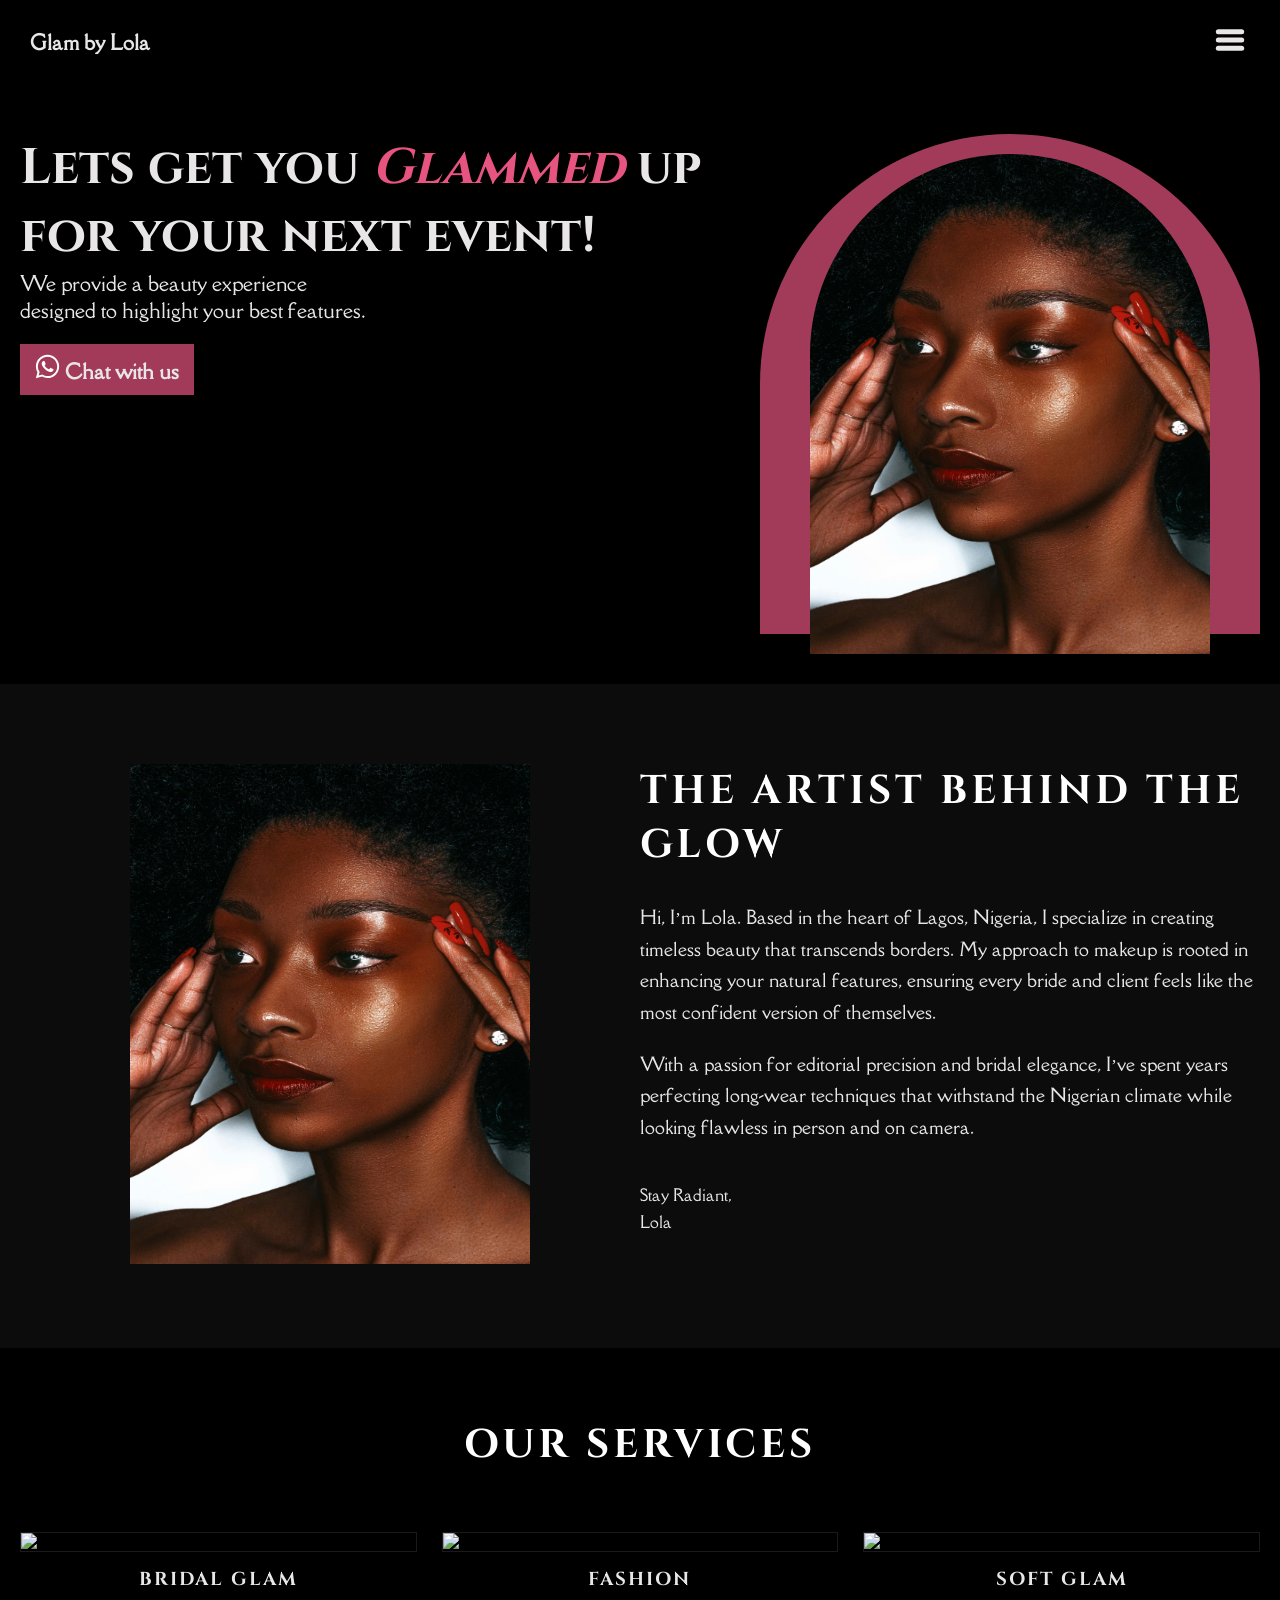
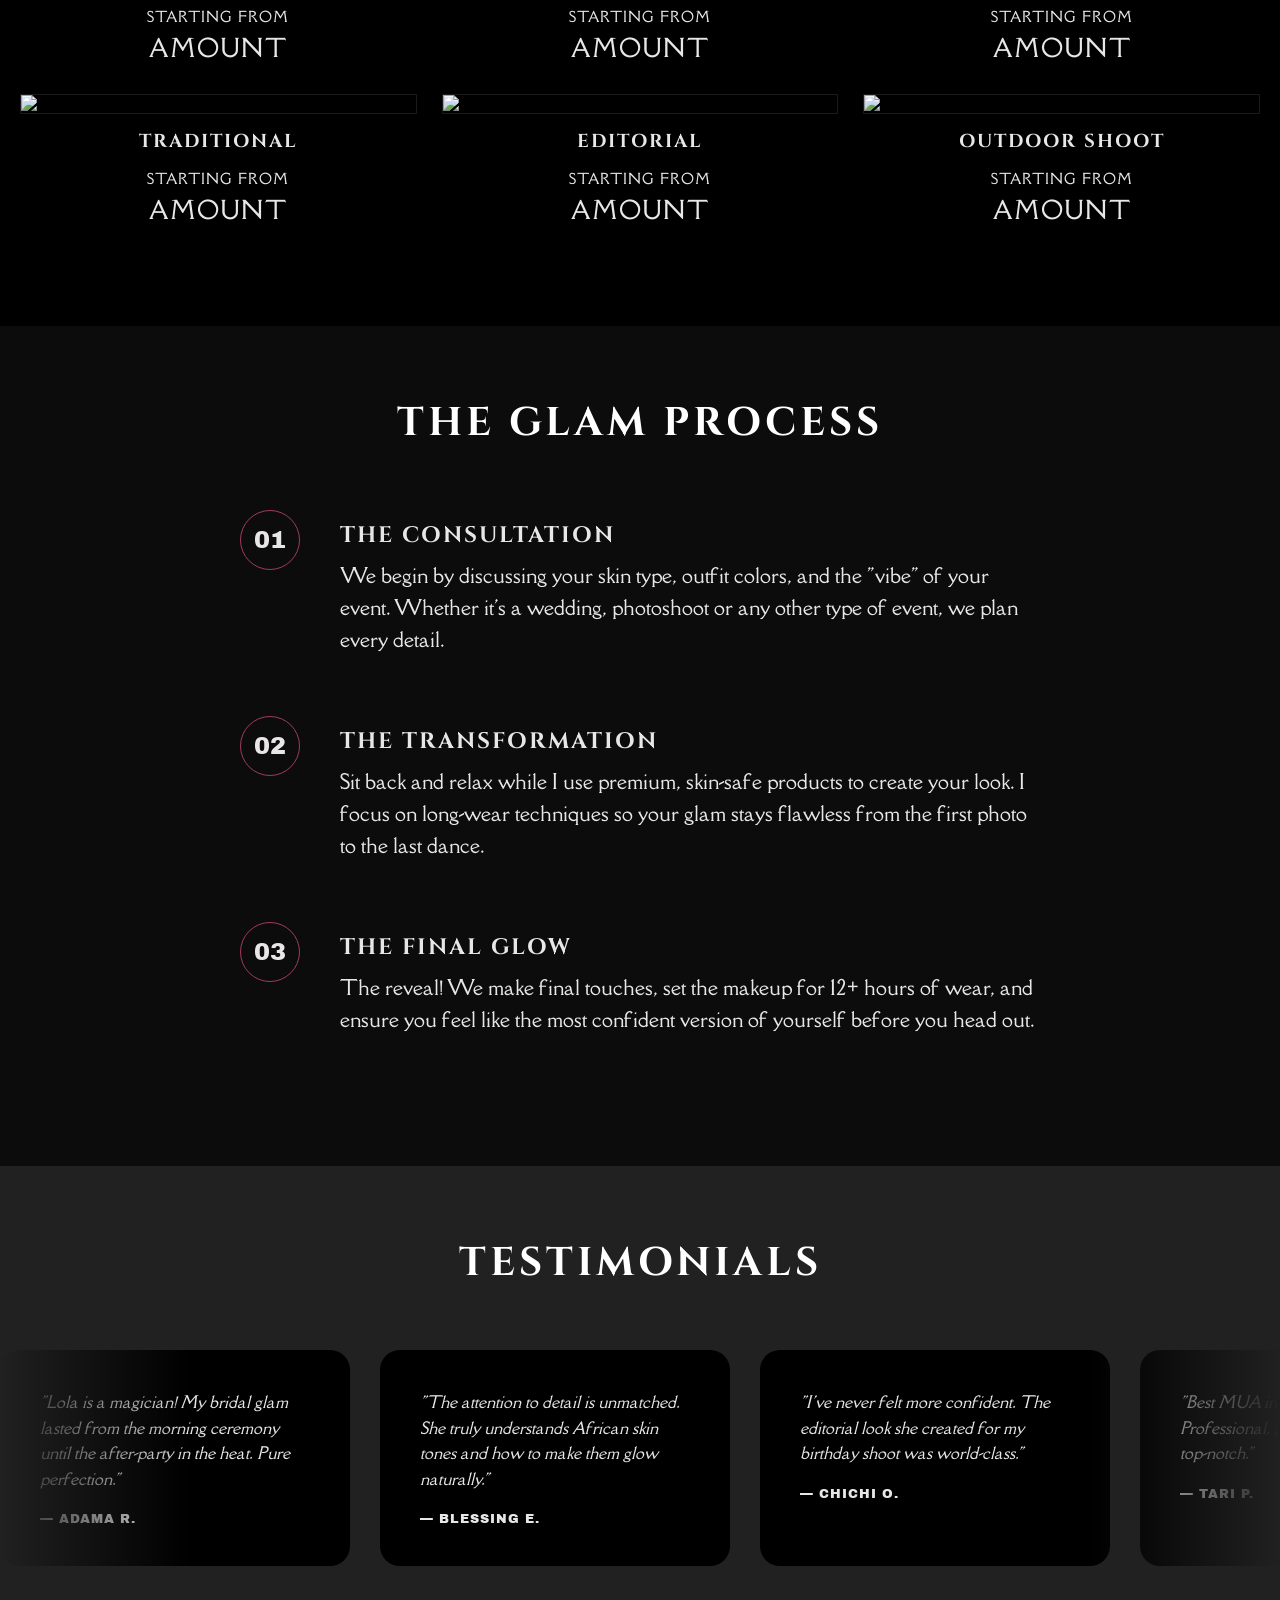
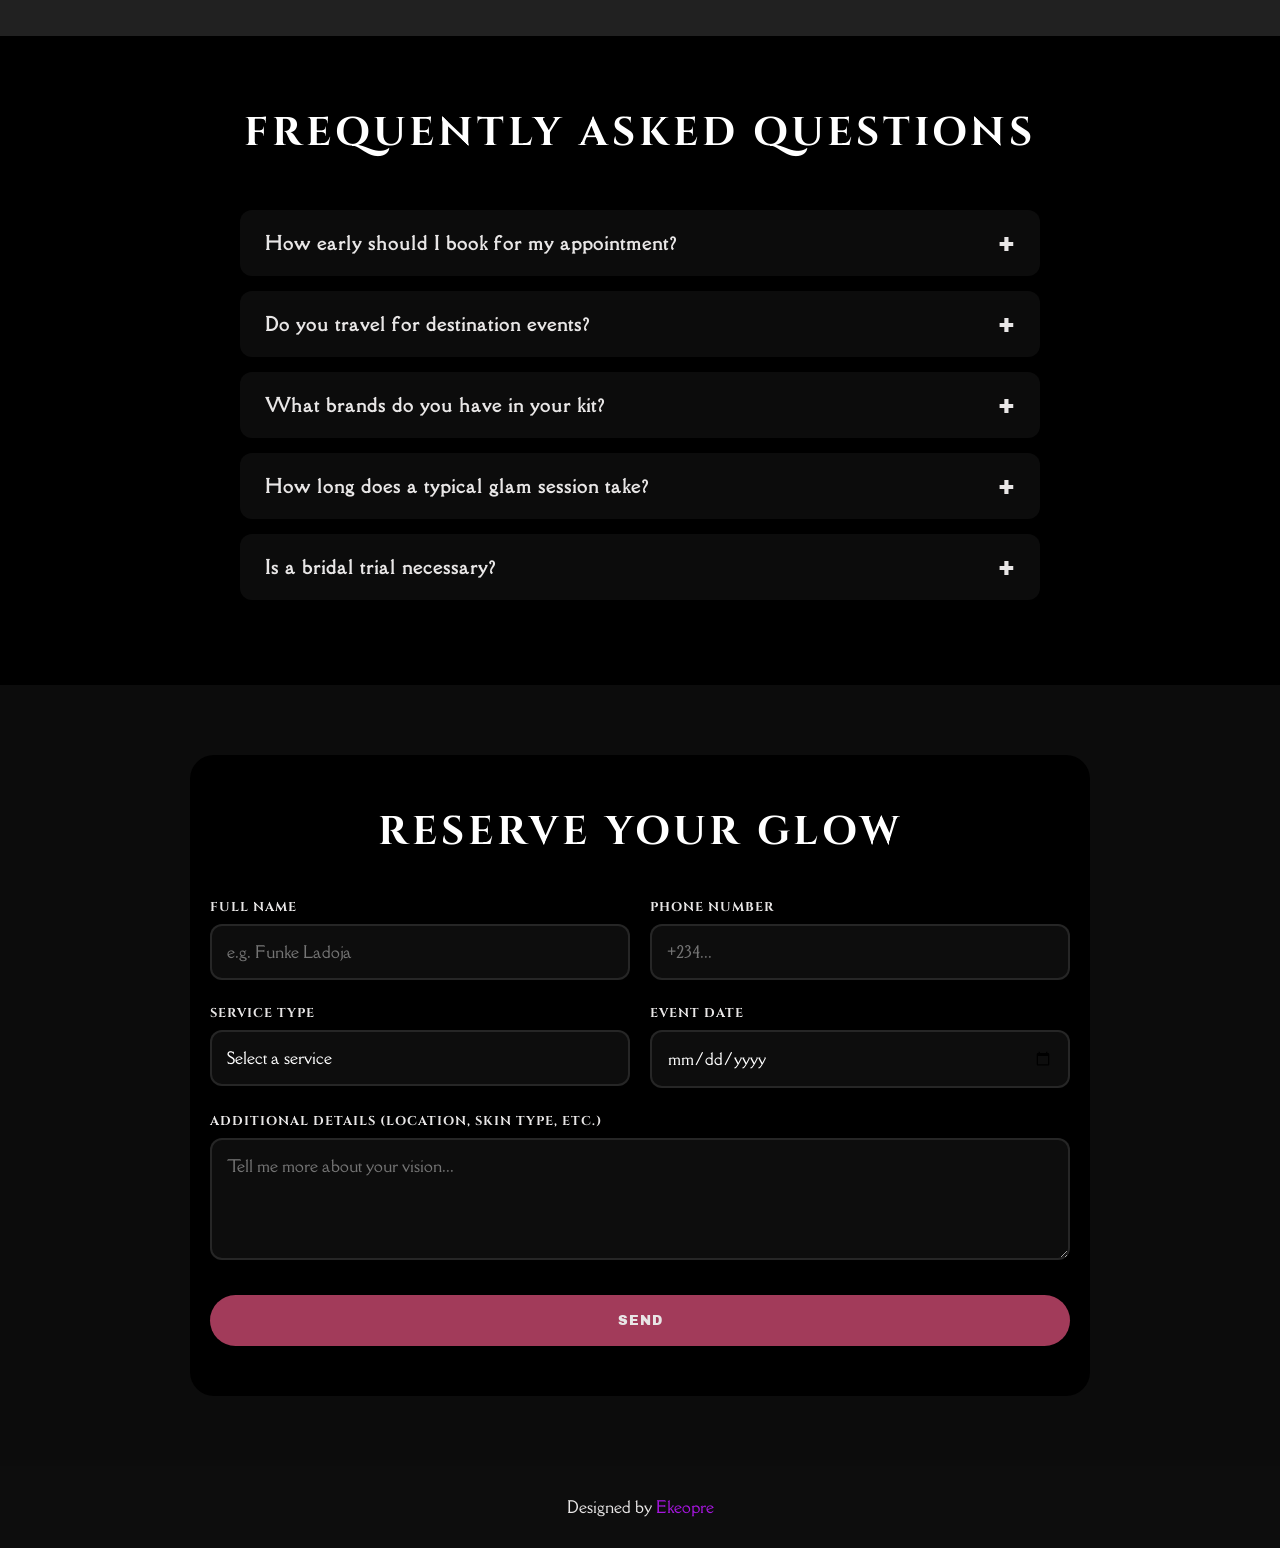
==== index.html @ 888bce1f "added testimonial section" ====
<!doctype html>
<html lang="en" id="page">
  <head>
    <meta charset="UTF-8" />
    <meta http-equiv="X-UA-Compatible" content="IE=edge" />
    <meta name="viewport" content="width=device-width, initial-scale=1.0" />
    <meta
      name="description"
      content="Expert bridal, editorial, and glam makeup by Glams by Lola. Based in Lagos, Nigeria and available for travel across Nigeria for weddings and events."
    />
    <meta name="keywords" content="make up artist" />
    <title>Glam by Lola | Professional Makeup Artist Destination MUA</title>
    <meta property="og:type" content="website" />
    <meta property="og:url" content="https://glambylola.vercel.app/" />
    <meta property="og:title" content="Glam by Lola" />
    <meta property="og:description" content="Glam by Lola " />
    <meta
      property="og:image"
      content="https://glambylola.vercel.app/assets/img/tee-portrait.avif"
    />
    <meta property="twitter:card" content="summary_large_image" />
    <meta property="twitter:url" content="https://glambylola.vercel.app/" />
    <meta
      property="twitter:title"
      content="Glam by Lola | Professional Makeup Artist in based in Lagos, Nigeria"
    />
    <meta
      property="twitter:description"
      content="Traveling makeup artist. Get the perfect glow for your big day with Glams by Lola."
    />
    <meta
      property="twitter:image"
      content="https://glambylola/assets/img/tee-portrait.avif"
    />

    <link rel="stylesheet" href="./css/fonts.css" />
    <link rel="stylesheet" href="css/styles.css" />
    <link
      rel="stylesheet"
      href="https://cdnjs.cloudflare.com/ajax/libs/font-awesome/5.15.4/css/all.min.css"
    />
    <link
      rel="stylesheet"
      href="https://cdnjs.cloudflare.com/ajax/libs/animate.css/4.1.1/animate.min.css"
    />

    <script src="./js/loader.js"></script>
    <script src="https://unpkg.com/scrollreveal"></script>
  </head>
  <body id="body">
    <div class="body-container">
      <div
        id="loader-wrapper"
        role="dialog"
        aria-modal="true"
        aria-label="Loading Glam by Lola"
      >
        <div class="loader-content">
          <div
            class="deep-arch-loader"
            role="progressbar"
            aria-valuetext="Loading portfolio"
          ></div>
          <p class="loader-text">Glam by Lola</p>
        </div>
      </div>
      <header>
        <nav class="nav-bar" id="nav-bar" aria-label="Main Navigation">
          <div class="logo">
            <a class="logo-link" href="index.html" aria-label="Go to Homepage"
              >Glam by Lola</a
            >
          </div>

          <div class="menu-btn">
            <button
              class="open-menu-btn"
              id="open-menu-btn"
              aria-label="Open navigation menu"
              aria-expanded="false"
              aria-controls="mobile-nav"
            >
              <svg
                width="40px"
                height="40px"
                viewBox="0 0 24 24"
                fill="none"
                xmlns="http://www.w3.org/2000/svg"
              >
                <line
                  x1="5"
                  y1="7"
                  x2="19"
                  y2="7"
                  stroke="#e8e6e6"
                  stroke-width="3"
                  stroke-linecap="round"
                  stroke-linejoin="round"
                />
                <line
                  x1="5"
                  y1="12"
                  x2="19"
                  y2="12"
                  stroke="#e8e6e6"
                  stroke-width="3"
                  stroke-linecap="round"
                  stroke-linejoin="round"
                />
                <line
                  x1="5"
                  y1="17"
                  x2="19"
                  y2="17"
                  stroke="#e8e6e6"
                  stroke-width="3"
                  stroke-linecap="round"
                  stroke-linejoin="round"
                />
              </svg>
            </button>
          </div>
        </nav>
      </header>

      <div
        id="mobile-nav"
        role="dialog"
        aria-modal="true"
        aria-label="Mobile menu"
      >
        <nav class="nav">
          <button
            class="close-menu-btn"
            id="close-menu-btn"
            aria-controls="mobile-nav"
            aria-label="Close navigation menu"
          >
            <svg
              fill="#000000"
              height="40px"
              width="40px"
              version="1.1"
              id="Layer_1"
              xmlns="http://www.w3.org/2000/svg"
              xmlns:xlink="http://www.w3.org/1999/xlink"
              viewBox="0 0 371.23 371.23"
              xml:space="preserve"
            >
              <polygon
                points="371.23,21.213 350.018,0 185.615,164.402 21.213,0 0,21.213 164.402,185.615 0,350.018 21.213,371.23
	185.615,206.828 350.018,371.23 371.23,350.018 206.828,185.615 "
              />
            </svg>
          </button>
          <ul id="nav-items">
            <li>
              <a class="nav-link" href="#">Home</a>
            </li>
            <li>
              <a class="nav-link" href="./pages/index2.html">Home2</a>
            </li>

            <li>
              <a class="nav-link" href="https://www.instagram.com/glam.by.lola/"
                >Instagram</a
              >
            </li>
            <li>
              <a class="nav-link" href="https://wa.me/2347087172867"
                >Whatsapp</a
              >
            </li>
            <li>
              <a class="nav-link" href="mailto:Email@mail.com">Email Us</a>
            </li>
          </ul>
        </nav>
      </div>

      <main id="main-content">
        <section class="hero-section hero-container">
          <div class="hero-container__text">
            <h1 class="heading">
              Lets get you <span class="colored-text">Glammed</span> up
              <br class="show-br" />for your next event!
            </h1>

            <p class="sub-p">
              We provide a beauty experience<br />
              designed to highlight your best features.
            </p>

            <a class="book-btn" href="https://wa.me/234708717286">
              <svg
                fill="#fff"
                width="25px"
                height="25px"
                viewBox="0 0 32 32"
                version="1.1"
                xmlns="http://www.w3.org/2000/svg"
              >
                <title>whatsapp</title>
                <path
                  d="M26.576 5.363c-2.69-2.69-6.406-4.354-10.511-4.354-8.209 0-14.865 6.655-14.865 14.865 0 2.732 0.737 5.291 2.022 7.491l-0.038-0.070-2.109 7.702 7.879-2.067c2.051 1.139 4.498 1.809 7.102 1.809h0.006c8.209-0.003 14.862-6.659 14.862-14.868 0-4.103-1.662-7.817-4.349-10.507l0 0zM16.062 28.228h-0.005c-0 0-0.001 0-0.001 0-2.319 0-4.489-0.64-6.342-1.753l0.056 0.031-0.451-0.267-4.675 1.227 1.247-4.559-0.294-0.467c-1.185-1.862-1.889-4.131-1.889-6.565 0-6.822 5.531-12.353 12.353-12.353s12.353 5.531 12.353 12.353c0 6.822-5.53 12.353-12.353 12.353h-0zM22.838 18.977c-0.371-0.186-2.197-1.083-2.537-1.208-0.341-0.124-0.589-0.185-0.837 0.187-0.246 0.371-0.958 1.207-1.175 1.455-0.216 0.249-0.434 0.279-0.805 0.094-1.15-0.466-2.138-1.087-2.997-1.852l0.010 0.009c-0.799-0.74-1.484-1.587-2.037-2.521l-0.028-0.052c-0.216-0.371-0.023-0.572 0.162-0.757 0.167-0.166 0.372-0.434 0.557-0.65 0.146-0.179 0.271-0.384 0.366-0.604l0.006-0.017c0.043-0.087 0.068-0.188 0.068-0.296 0-0.131-0.037-0.253-0.101-0.357l0.002 0.003c-0.094-0.186-0.836-2.014-1.145-2.758-0.302-0.724-0.609-0.625-0.836-0.637-0.216-0.010-0.464-0.012-0.712-0.012-0.395 0.010-0.746 0.188-0.988 0.463l-0.001 0.002c-0.802 0.761-1.3 1.834-1.3 3.023 0 0.026 0 0.053 0.001 0.079l-0-0.004c0.131 1.467 0.681 2.784 1.527 3.857l-0.012-0.015c1.604 2.379 3.742 4.282 6.251 5.564l0.094 0.043c0.548 0.248 1.25 0.513 1.968 0.74l0.149 0.041c0.442 0.14 0.951 0.221 1.479 0.221 0.303 0 0.601-0.027 0.889-0.078l-0.031 0.004c1.069-0.223 1.956-0.868 2.497-1.749l0.009-0.017c0.165-0.366 0.261-0.793 0.261-1.242 0-0.185-0.016-0.366-0.047-0.542l0.003 0.019c-0.092-0.155-0.34-0.247-0.712-0.434z"
                ></path>
              </svg>
              Chat with us</a
            >
          </div>

          <div class="profile-frame downward-d">
            <img
              src="./assets/img/tee-portrait.avif"
              alt="Glams by Lola professional portrait"
            />
            <span class="sr-only"
              >Photo by
              <a
                href="https://unsplash.com/@reecevandermerwe?utm_source=unsplash&utm_medium=referral&utm_content=creditCopyText"
                >Reece van der Merwe</a
              >
              on
              <a
                href="https://unsplash.com/photos/a-woman-with-a-red-manicure-on-her-nails-F_JclIZa4D8?utm_source=unsplash&utm_medium=referral&utm_content=creditCopyText"
                >Unsplash</a
              ></span
            >
          </div>
        </section>
        <section
          class="about-section"
          id="about"
          aria-labelledby="about-heading"
        >
          <div class="container about-flex">
            <div class="about-image-container headline">
              <div class="about-arch">
                <img
                  src="./assets/img/tee-portrait.avif"
                  alt="Lola, the lead makeup artist, applying finishing touches to a bridal look"
                />
              </div>
            </div>
            <div class="about-text">
              <h2 id="about-heading" class="section-title headline">
                The Artist Behind the Glow
              </h2>
              <p class="about-bio tagline">
                Hi, I’m Lola. Based in the heart of
                <strong>Lagos, Nigeria</strong>, I specialize in creating
                timeless beauty that transcends borders. My approach to makeup
                is rooted in enhancing your natural features, ensuring every
                bride and client feels like the most confident version of
                themselves.
              </p>
              <p class="about-bio tagline">
                With a passion for editorial precision and bridal elegance, I’ve
                spent years perfecting long-wear techniques that withstand the
                Nigerian climate while looking flawless in person and on camera.
              </p>
              <div class="about-signature tagline">
                <p>Stay Radiant,</p>
                <span class="signature-name">Lola</span>
              </div>
            </div>
          </div>
        </section>

        <section class="services-section" id="services">
          <div class="services-header">
            <h2 class="section-title headline">Our Services</h2>
          </div>

          <div class="staggered-grid">
            <article class="grid-item tagline">
              <div class="deep-arch-frame">
                <img
                  src=" https://placehold.co/300x300?text=Photo"
                  alt="Bridal makeup transformation"
                />
              </div>
              <div class="service-details">
                <h3 class="category">Bridal Glam</h3>
                <p class="price">Starting from <span>Amount</span></p>
              </div>
            </article>

            <article class="grid-item tagline">
              <div class="deep-arch-frame">
                <img
                  src=" https://placehold.co/300x300?text=Photo"
                  alt="Editorial eye makeup"
                />
              </div>
              <div class="service-details">
                <h3 class="category">Traditional</h3>
                <p class="price">Starting from <span>Amount</span></p>
              </div>
            </article>

            <article class="grid-item tagline">
              <div class="deep-arch-frame">
                <img
                  src=" https://placehold.co/300x300?text=Photo"
                  alt="Traditional wedding makeup"
                />
              </div>
              <div class="service-details">
                <h3 class="category">Fashion</h3>
                <p class="price">Starting from <span>Amount</span></p>
              </div>
            </article>

            <article class="grid-item tagline">
              <div class="deep-arch-frame">
                <img
                  src=" https://placehold.co/300x300?text=Photo"
                  alt="Soft glam look"
                />
              </div>
              <div class="service-details">
                <h3 class="category">Editorial</h3>
                <p class="price">Starting from <span>Amount</span></p>
              </div>
            </article>

            <article class="grid-item tagline">
              <div class="deep-arch-frame">
                <img
                  src="https://placehold.co/300x300?text=Photo"
                  alt="Bold lip editorial"
                />
              </div>
              <div class="service-details">
                <h3 class="category">Soft glam</h3>
                <p class="price">Starting from <span>Amount</span></p>
              </div>
            </article>

            <article class="grid-item tagline">
              <div class="deep-arch-frame">
                <img
                  src=" https://placehold.co/300x300?text=Photo"
                  alt="Yenagoa outdoor shoot"
                />
              </div>

              <div class="service-details">
                <h3 class="category">Outdoor shoot</h3>
                <p class="price">Starting from <span>Amount</span></p>
              </div>
            </article>
          </div>
        </section>
        <section
          class="how-it-works"
          id="process"
          aria-labelledby="process-title"
        >
          <div class="container">
            <h2 id="process-title" class="section-title headline">
              The Glam Process
            </h2>

            <ol class="process-list">
              <li class="process-item">
                <div class="step-number tagline" aria-hidden="true">01</div>
                <article class="step-content tagline">
                  <h3>The Consultation</h3>
                  <p>
                    We begin by discussing your skin type, outfit colors, and
                    the "vibe" of your event. Whether it's a wedding, photoshoot
                    or any other type of event, we plan every detail.
                  </p>
                </article>
              </li>

              <li class="process-item">
                <div class="step-number tagline" aria-hidden="true">02</div>
                <article class="step-content tagline">
                  <h3>The Transformation</h3>
                  <p>
                    Sit back and relax while I use premium, skin-safe products
                    to create your look. I focus on long-wear techniques so your
                    glam stays flawless from the first photo to the last dance.
                  </p>
                </article>
              </li>

              <li class="process-item">
                <div class="step-number tagline" aria-hidden="true">03</div>
                <article class="step-content tagline">
                  <h3>The Final Glow</h3>
                  <p>
                    The reveal! We make final touches, set the makeup for 12+
                    hours of wear, and ensure you feel like the most confident
                    version of yourself before you head out.
                  </p>
                </article>
              </li>
            </ol>
          </div>
        </section>
        <section class="testimonials" aria-labelledby="testimonial-heading">
          <div class="container">
            <h2 id="testimonial-heading" class="section-title headline">
             Testimonials
            </h2>
          </div>

          <div class="testimonial-wrapper tagline" aria-live="polite">
            <div class="testimonial-track">
              <figure class="testimonial-card">
                <blockquote>
                  "Lola is a magician! My bridal glam lasted from the morning
                  ceremony until the after-party in the heat. Pure perfection."
                </blockquote>
                <figcaption>— Adama R.</figcaption>
              </figure>

              <figure class="testimonial-card">
                <blockquote>
                  "The attention to detail is unmatched. She truly understands
                  African skin tones and how to make them glow naturally."
                </blockquote>
                <figcaption>— Blessing E.</figcaption>
              </figure>

              <figure class="testimonial-card">
                <blockquote>
                  "I've never felt more confident. The editorial look she
                  created for my birthday shoot was world-class."
                </blockquote>
                <figcaption>— Chichi O.</figcaption>
              </figure>

              <figure class="testimonial-card">
                <blockquote>
                  "Best MUA in Lagos, hands down. Professional, punctual, and
                  her kit is top-notch."
                </blockquote>
                <figcaption>— Tari P.</figcaption>
              </figure>

              <figure class="testimonial-card" aria-hidden="true">
                <blockquote>
                  "Lola is a magician! My bridal glam lasted from the morning
                  ceremony until the after-party in the heat. Pure perfection."
                </blockquote>
                <figcaption>— Adama R.</figcaption>
              </figure>
              <figure class="testimonial-card" aria-hidden="true">
                <blockquote>
                  "The attention to detail is unmatched. She truly understands
                  African skin tones and how to make them glow naturally."
                </blockquote>
                <figcaption>— Blessing E.</figcaption>
              </figure>
              <figure class="testimonial-card" aria-hidden="true">
                <blockquote>
                  "I've never felt more confident. The editorial look she
                  created for my birthday shoot was world-class."
                </blockquote>
                <figcaption>— Chichi O.</figcaption>
              </figure>
              <figure class="testimonial-card" aria-hidden="true">
                <blockquote>
                  "Best MUA in Lagos, hands down. Professional, punctual, and
                  her kit is top-notch."
                </blockquote>
                <figcaption>— Tari P.</figcaption>
              </figure>
            </div>
          </div>
        </section>
        <section class="faq-section" id="faq" aria-labelledby="faq-title">
          <div class="container">
            <h2 id="faq-title" class="section-title headline">
              Frequently asked questions
            </h2>
            <div class="faq-grid">
              <details class="faq-item tagline">
                <summary>
                  How early should I book for my appointment?
                  <span class="icon"></span>
                </summary>
                <div class="faq-content">
                  <p>
                    I recommend booking 3 to 6 months in advance, especially for
                    peak "ember" month dates, to ensure my availability for your
                    big day.
                  </p>
                </div>
              </details>

              <details class="faq-item tagline">
                <summary>
                  Do you travel for destination events?
                  <span class="icon"></span>
                </summary>
                <div class="faq-content">
                  <p>
                    Absolutely! I am available for travel across Nigeria and
                    internationally. Travel and accommodation fees are
                    calculated based on the location.
                  </p>
                </div>
              </details>

              <details class="faq-item tagline">
                <summary>
                  What brands do you have in your kit?
                  <span class="icon"></span>
                </summary>
                <div class="faq-content">
                  <p>
                    I use premium, professional-grade products including MAC,
                    Fenty Beauty, Juvia’s Place, and Huda Beauty to ensure a
                    flawless, long-lasting finish.
                  </p>
                </div>
              </details>

              <details class="faq-item tagline">
                <summary>
                  How long does a typical glam session take?
                  <span class="icon"></span>
                </summary>
                <div class="faq-content">
                  <p>
                    A standard event glam takes about 60–90 minutes. For bridal
                    transformations, I allocate 2 to 2.5 hours to ensure
                    perfection.
                  </p>
                </div>
              </details>

              <details class="faq-item tagline">
                <summary>
                  Is a bridal trial necessary? <span class="icon"></span>
                </summary>
                <div class="faq-content">
                  <p>
                    While not mandatory, it is highly recommended! It allows us
                    to test the look, skin compatibility, and timing before the
                    actual wedding day.
                  </p>
                </div>
              </details>
            </div>
          </div>
        </section>
        <section
          class="booking-section"
          id="booking"
          aria-labelledby="booking-title"
        >
          <div class="container">
            <div class="booking-container ">
              <div class="booking-text">
                <h2 id="booking-title" class="section-title">
                  Reserve Your Glow
                </h2>
              </div>

              <form action="#" method="POST" class="glam-form">
                <div class="form-row">
                  <div class="form-group">
                    <label for="full-name">Full Name</label>
                    <input
                      type="text"
                      id="full-name"
                      name="name"
                      placeholder="e.g. Funke Ladoja"
                      required
                    />
                  </div>
                  <div class="form-group">
                    <label for="phone">Phone Number</label>
                    <input
                      type="tel"
                      id="phone"
                      name="phone"
                      placeholder="+234..."
                      required
                    />
                  </div>
                </div>

                <div class="form-row">
                  <div class="form-group">
                    <label for="service">Service Type</label>
                    <select id="service" name="service" required>
                      <option value="" disabled selected>
                        Select a service
                      </option>
                      <option value="bridal">Bridal Glam</option>
                      <option value="soft-glam">Soft Glam</option>
                      <option value="editorial">Editorial / Shoot</option>
                      <option value="owambe">Owambe / Party Guest</option>
                    </select>
                  </div>
                  <div class="form-group">
                    <label for="date">Event Date</label>
                    <input type="date" id="date" name="date" required />
                  </div>
                </div>

                <div class="form-group">
                  <label for="message"
                    >Additional Details (Location, Skin Type, etc.)</label
                  >
                  <textarea
                    id="message"
                    name="message"
                    rows="4"
                    placeholder="Tell me more about your vision..."
                  ></textarea>
                </div>

                <button type="submit" class="submit-btn">Send</button>
              </form>
            </div>
          </div>
        </section>
      </main>

      <footer>
        <p>
          Designed by
          <a
            href="https://wa.me/2348120772330"
            aria-label="Chat or call the web developer on whatsapp"
            >Ekeopre</a
          >
        </p>
      </footer>
    </div>
    <script>
      // Force the page to scroll to the top on every refresh/load
      window.onbeforeunload = function () {
        window.scrollTo(0, 0);
      };

      if ("scrollRestoration" in history) {
        history.scrollRestoration = "manual";
      }
    </script>
    <script src="js/navigation.js"></script>
    <script src="js/scrollReveal.js"></script>
  </body>
</html>
---- css/fonts.css ----
/* Generated by Font Squirrel (http://www.fontsquirrel.com) */

/*
 * Open Sans
================================================================================ */
@font-face {
  font-family: "opensans-regular";
  src: url("fonts/opensans/OpenSans-Regular-webfont.eot");
  src:
    url("fonts/opensans/OpenSans-Regular-webfont.eot?#iefix")
      format("embedded-opentype"),
    url("fonts/opensans/OpenSans-Regular-webfont.woff") format("woff"),
    url("fonts/opensans/OpenSans-Regular-webfont.ttf") format("truetype"),
    url("fonts/opensans/OpenSans-Regular-webfont.svg#open_sansregular")
      format("svg");
  font-weight: normal;
  font-style: normal;
}
@font-face {
  font-family: "opensans-italic";
  src: url("fonts/opensans/OpenSans-Italic-webfont.eot");
  src:
    url("fonts/opensans/OpenSans-Italic-webfont.eot?#iefix")
      format("embedded-opentype"),
    url("fonts/opensans/OpenSans-Italic-webfont.woff") format("woff"),
    url("fonts/opensans/OpenSans-Italic-webfont.ttf") format("truetype"),
    url("fonts/opensans/OpenSans-Italic-webfont.svg#open_sansitalic")
      format("svg");
  font-weight: normal;
  font-style: normal;
}
@font-face {
  font-family: "opensans-light";
  src: url("fonts/opensans/OpenSans-Light-webfont.eot");
  src:
    url("fonts/opensans/OpenSans-Light-webfont.eot?#iefix")
      format("embedded-opentype"),
    url("fonts/opensans/OpenSans-Light-webfont.woff") format("woff"),
    url("fonts/opensans/OpenSans-Light-webfont.ttf") format("truetype"),
    url("fonts/opensans/OpenSans-Light-webfont.svg#open_sanslight")
      format("svg");
  font-weight: normal;
  font-style: normal;
}
@font-face {
  font-family: "opensans-light-italic";
  src: url("fonts/opensans/OpenSans-LightItalic-webfont.eot");
  src:
    url("fonts/opensans/OpenSans-LightItalic-webfont.eot?#iefix")
      format("embedded-opentype"),
    url("fonts/opensans/OpenSans-LightItalic-webfont.woff") format("woff"),
    url("fonts/opensans/OpenSans-LightItalic-webfont.ttf") format("truetype"),
    url("fonts/opensans/OpenSans-LightItalic-webfont.svg#open_sanslight_italic")
      format("svg");
  font-weight: normal;
  font-style: normal;
}
@font-face {
  font-family: "opensans-semibold";
  src: url("fonts/opensans/OpenSans-Semibold-webfont.eot");
  src:
    url("fonts/opensans/OpenSans-Semibold-webfont.eot?#iefix")
      format("embedded-opentype"),
    url("fonts/opensans/OpenSans-Semibold-webfont.woff") format("woff"),
    url("fonts/opensans/OpenSans-Semibold-webfont.ttf") format("truetype"),
    url("fonts/opensans/OpenSans-Semibold-webfont.svg#open_sanssemibold")
      format("svg");
  font-weight: normal;
  font-style: normal;
}
@font-face {
  font-family: "opensans-semibold-italic";
  src: url("fonts/opensans/OpenSans-SemiboldItalic-webfont.eot");
  src:
    url("fonts/opensans/OpenSans-SemiboldItalic-webfont.eot?#iefix")
      format("embedded-opentype"),
    url("fonts/opensans/OpenSans-SemiboldItalic-webfont.woff") format("woff"),
    url("fonts/opensans/OpenSans-SemiboldItalic-webfont.ttf") format("truetype"),
    url("fonts/opensans/OpenSans-SemiboldItalic-webfont.svg#open_sanssemibold_italic")
      format("svg");
  font-weight: normal;
  font-style: normal;
}
@font-face {
  font-family: "opensans-bold";
  src: url("fonts/opensans/OpenSans-Bold-webfont.eot");
  src:
    url("fonts/opensans/OpenSans-Bold-webfont.eot?#iefix")
      format("embedded-opentype"),
    url("fonts/opensans/OpenSans-Bold-webfont.woff") format("woff"),
    url("fonts/opensans/OpenSans-Bold-webfont.ttf") format("truetype"),
    url("fonts/opensans/OpenSans-Bold-webfont.svg#open_sansbold") format("svg");
  font-weight: normal;
  font-style: normal;
}
@font-face {
  font-family: "opensans-bold-italic";
  src: url("fonts/opensans/OpenSans-BoldItalic-webfont.eot");
  src:
    url("fonts/opensans/OpenSans-BoldItalic-webfont.eot?#iefix")
      format("embedded-opentype"),
    url("fonts/opensans/OpenSans-BoldItalic-webfont.woff") format("woff"),
    url("fonts/opensans/OpenSans-BoldItalic-webfont.ttf") format("truetype"),
    url("fonts/opensans/OpenSans-BoldItalic-webfont.svg#open_sansbold_italic")
      format("svg");
  font-weight: normal;
  font-style: normal;
}
@font-face {
  font-family: "opensans-extrabold";
  src: url("fonts/opensans/OpenSans-ExtraBold-webfont.eot");
  src:
    url("fonts/opensans/OpenSans-ExtraBold-webfont.eot?#iefix")
      format("embedded-opentype"),
    url("fonts/opensans/OpenSans-ExtraBold-webfont.woff") format("woff"),
    url("fonts/opensans/OpenSans-ExtraBold-webfont.ttf") format("truetype"),
    url("fonts/opensans/OpenSans-ExtraBold-webfont.svg#open_sansextrabold")
      format("svg");
  font-weight: normal;
  font-style: normal;
}
@font-face {
  font-family: "opensans-extrabold-italic";
  src: url("fonts/opensans/OpenSans-ExtraBoldItalic-webfont.eot");
  src:
    url("fonts/opensans/OpenSans-ExtraBoldItalic-webfont.eot?#iefix")
      format("embedded-opentype"),
    url("fonts/opensans/OpenSans-ExtraBoldItalic-webfont.woff") format("woff"),
    url("fonts/opensans/OpenSans-ExtraBoldItalic-webfont.ttf")
      format("truetype"),
    url("fonts/opensans/OpenSans-ExtraBoldItalic-webfont.svg#open_sansextrabold_italic")
      format("svg");
  font-weight: normal;
  font-style: normal;
}

/*
 * Libre Baskerville
================================================================================ */
@font-face {
  font-family: "librebaskerville-bold";
  src: url("fonts/librebaskerville/librebaskerville-bold-webfont.eot");
  src:
    url("fonts/librebaskerville/librebaskerville-bold-webfont.eot?#iefix")
      format("embedded-opentype"),
    url("fonts/librebaskerville/librebaskerville-bold-webfont.woff")
      format("woff"),
    url("fonts/librebaskerville/librebaskerville-bold-webfont.ttf")
      format("truetype"),
    url("fonts/librebaskerville/librebaskerville-bold-webfont.svg#libre_baskervillebold")
      format("svg");
  font-weight: normal;
  font-style: normal;
}
@font-face {
  font-family: "librebaskerville-italic";
  src: url("fonts/librebaskerville/librebaskerville-italic-webfont.eot");
  src:
    url("fonts/librebaskerville/librebaskerville-italic-webfont.eot?#iefix")
      format("embedded-opentype"),
    url("fonts/librebaskerville/librebaskerville-italic-webfont.woff")
      format("woff"),
    url("fonts/librebaskerville/librebaskerville-italic-webfont.ttf")
      format("truetype"),
    url("fonts/librebaskerville/librebaskerville-italic-webfont.svg#libre_baskervilleitalic")
      format("svg");
  font-weight: normal;
  font-style: normal;
}
@font-face {
  font-family: "librebaskerville-regular";
  src: url("fonts/librebaskerville/librebaskerville-regular-webfont.eot");
  src:
    url("fonts/librebaskerville/librebaskerville-regular-webfont.eot?#iefix")
      format("embedded-opentype"),
    url("fonts/librebaskerville/librebaskerville-regular-webfont.woff")
      format("woff"),
    url("fonts/librebaskerville/librebaskerville-regular-webfont.ttf")
      format("truetype"),
    url("fonts/librebaskerville/librebaskerville-regular-webfont.svg#libre_baskervilleregular")
      format("svg");
  font-weight: normal;
  font-style: normal;
}

/*
 * FIXED for Font-Face Chrome Rendering
================================================================================ */
@media screen and (-webkit-min-device-pixel-ratio: 0) {
  @font-face {
    font-family: "opensans-semibold";
    src: url("fonts/opensans/OpenSans-Semibold-webfont.svg#open_sanssemibold")
      format("svg");
  }

  @font-face {
    font-family: "opensans-bold";
    src: url("fonts/opensans/OpenSans-Bold-webfont.svg#open_sansbold")
      format("svg");
  }
}



/* della-respira-regular - latin */
@font-face {
  font-display: swap; /* Check https://developer.mozilla.org/en-US/docs/Web/CSS/@font-face/font-display for other options. */
  font-family: 'Della Respira';
  font-style: normal;
  font-weight: 400;
  src: url('../assets/fonts/della-respira-v24-latin-regular.woff2') format('woff2'); /* Chrome 36+, Opera 23+, Firefox 39+, Safari 12+, iOS 10+ */
}


/* archivo-black-regular - latin */
@font-face {
  font-display: swap; /* Check https://developer.mozilla.org/en-US/docs/Web/CSS/@font-face/font-display for other options. */
  font-family: 'Archivo Black';
  font-style: normal;
  font-weight: 400;
  src: url('../assets/fonts/archivo-black-v23-latin-regular.woff2') format('woff2'); /* Chrome 36+, Opera 23+, Firefox 39+, Safari 12+, iOS 10+ */
}
---- css/styles.css ----
/* ==========================================
   1. GLOBAL STYLES & VARIABLES
   ========================================== */
* {
  margin: 0;
  padding: 0;
  box-sizing: border-box;
}

:root {
  --extralarge-font-size: 50px;
  --large-font-size: 40px;
  --semi-large-font-size: 36px;
  --medium-font-size: 20px;
  --semi-medium-font-size: 18px;
  --normal-font-size: 16px;

  --white: #e8e6e6;
  --black: #000000;
  --alt-black: #0c0c0c;
  --alte-black: #212121;
  --pink: #e75480;
  --pink-darker: color-mix(
    in srgb,
    var(--pink),
    black 30%
  ); /* Mix with 20% black */
}
/* della-respira-regular - latin */
@font-face {
  font-display: swap; /* Check https://developer.mozilla.org/en-US/docs/Web/CSS/@font-face/font-display for other options. */
  font-family: 'Della Respira';
  font-style: normal;
  font-weight: 400;
  src: url('../assets/fonts/della-respira-v24-latin-regular.woff2') format('woff2'); /* Chrome 36+, Opera 23+, Firefox 39+, Safari 12+, iOS 10+ */
}


/* archivo-black-regular - latin */
@font-face {
  font-display: swap; /* Check https://developer.mozilla.org/en-US/docs/Web/CSS/@font-face/font-display for other options. */
  font-family: 'Archivo Black';
  font-style: normal;
  font-weight: 400;
  src: url('../assets/fonts/archivo-black-v23-latin-regular.woff2') format('woff2'); /* Chrome 36+, Opera 23+, Firefox 39+, Safari 12+, iOS 10+ */
}


/* cinzel-regular - latin */
@font-face {
  font-display: swap; /* Check https://developer.mozilla.org/en-US/docs/Web/CSS/@font-face/font-display for other options. */
  font-family: 'Cinzel';
  font-style: normal;
  font-weight: 400;
  src: url('../assets/fonts/cinzel-v26-latin/cinzel-v26-latin-regular.woff2') format('woff2'); /* Chrome 36+, Opera 23+, Firefox 39+, Safari 12+, iOS 10+ */
}

/* cinzel-700 - latin */
@font-face {
  font-display: swap; /* Check https://developer.mozilla.org/en-US/docs/Web/CSS/@font-face/font-display for other options. */
  font-family: 'Cinzel';
  font-style: normal;
  font-weight: 700;
  src: url('../assets/fonts/cinzel-v26-latin/cinzel-v26-latin-700.woff2') format('woff2'); /* Chrome 36+, Opera 23+, Firefox 39+, Safari 12+, iOS 10+ */
}


html {
  scroll-behavior: smooth;
}

html,
body {
  width: 100%;
  min-height: 100vh;
  overflow-x: hidden;
}

body {
  background: linear-gradient(135deg, var(--black) 60%, var(--alt-black) 100%);
  display: flex;
  flex-direction: column;
}

header {
  width: 100%;
  z-index: 10;
}

a {
  text-decoration: none;
  font-family: "Della Respira", serif;
}

ul {
  list-style: none;
}

button {
  background-color: transparent;
  border: none;
}

.white-text {
  color: var(--white);
}

.sr-only {
  position: absolute;
  width: 1px;
  height: 1px;
  padding: 0;
  margin: -1px;
  overflow: hidden;
  clip: rect(0, 0, 0, 0);
  border: 0;
  visibility: hidden;
}

h2 {
  color: var(--white);
}

footer {
  position: sticky;
  top: 100vh;
}

/* ==========================================
   2. NAVIGATION
   ========================================== */
.nav-bar {
  display: flex;
  justify-content: space-between;
  align-items: center;
  padding: 20px 30px;
}

.nav-bar .logo a {
  font-size: 20px;
  font-weight: 700;
  font-family: "Della Respira", serif;
  color: var(--white);
}

#mobile-nav {
  width: 100%;
  height: 100%;
  z-index: 20;
  background-color: var(--white);
  position: fixed; /* Changed to fixed to cover screen */
  top: 0;
  display: none;
}

.nav close-menu-btn {
  position: absolute;
  right: 0;
  top: 1%;
}

#nav-items {
  display: flex;
  flex-direction: column;
  margin-top: 5%;
}

#nav-items a {
  padding: 10px 0 0 10px;
  color: rgb(36, 35, 35);
  font-size: 72px;
  text-transform: uppercase;
  font-family: "Archivo Black", sans-serif;
  transition: all 0.4s ease;
}

#nav-items a:hover {
  color: var(--pink-darker);
}

.close-menu-btn {
  position: absolute;
  cursor: pointer;
  top: 50px;
  right: 20px;
}

.fa-times {
  color: #ffffff;
  font-size: var(--large-font-size);
}

.open-menu-btn {
  background: none;
  border: none;
  cursor: pointer;
  z-index: 12;
}

/* ==========================================
   3. CONTENT & FOOTER
   ========================================== */
#loader-wrapper {
  position: fixed;
  top: 0;
  left: 0;
  width: 100%;
  height: 100%;
  background: linear-gradient(135deg, #000000 75%, #160d14 100%);
  display: flex;
  justify-content: center;
  align-items: center;
  z-index: 9999; /* Stays above everything */
  transition:
    opacity 0.5s ease,
    visibility 0.5s ease;
}

/* The Downward D Arch as a Loader */
.deep-arch-loader {
  width: 100px;
  height: 150px;
  border: 3px solid var(--pink);
  border-radius: 30px 30px 0 0; /* The deep arch you requested */
  animation: pulse 1.5s infinite ease-in-out;
}

.loader-text {
  font-size: var(--medium-font-size);
  font-weight: 700;
  margin-top: 20px;
  font-family: "Cinzel", serif;
  color: #ffffff;
  letter-spacing: 5px;
  text-transform: uppercase;
  text-align: center;
}

@keyframes pulse {
  0% {
    transform: scale(0.3);
    opacity: 0.5;
  }
  50% {
    transform: scale(1);
    opacity: 1;
    border-color: #ffffff;
  }
  100% {
    transform: scale(0.3);
    opacity: 0.5;
  }
}

/* Class to hide the loader */
.loader-hidden {
  opacity: 0;
  visibility: hidden;
}

/* This removes the focus outline from the main content
   so it doesn't show up after the loader disappears */
#main-content:focus {
  outline: none;
}

/* Optional: If you want to be extra safe,
   ensure the loader-wrapper is completely removed from view */
#loader-wrapper.loader-hidden {
  opacity: 0;
  visibility: hidden;
  pointer-events: none; /* This ensures you can't click it accidentally */
}

/* hero section Styling */

.hero-container {
  display: flex;
  flex-wrap: wrap;
  margin: 50px 20px;
  justify-content: space-between;
  opacity: 0;
  transform: translateY(20px); /* Optional: slides up slightly */
  transition:
    opacity 1.2s ease-out,
    transform 1.2s ease-out;
  will-change: opacity, transform;
}

/* 1. Set the initial state */

/* 2. The state triggered by JavaScript */
.hero-container.hero-visible {
  opacity: 1;
  transform: translateY(0);
}

h1 {
  color: var(--white);
  /* font-family: "Della Respira", serif; */

  font-family: "Cinzel", serif;
  font-family: 700;
}

.colored-text {
  color: var(--pink);
  font-style: italic;
}

p.sub-p {
  color: var(--white);
  margin-bottom: 20px;
  font-family: "Della Respira", serif;
}

a.book-btn {
  color: var(--white);
  font-weight: 700;
  display: flex;
  align-items: center;
  display: inline-block;
  padding: 10px 15px;
  background: var(--pink-darker);
}

a.book-btn:hover {
  background: var(--pink);
}
/* Ensure the main content doesn't show a ring when focused */
#main-content:focus {
  outline: none;
}

.profile-frame {
  width: 500px;
  height: 500px;
  background-color: var(--pink-darker);
  /* Flat top, rounded bottom semicircle */
  border-radius: 300px 300px 0 0;
  /* Optional: centering on page */
  display: flex;
  flex-direction: column;
  align-items: center;
}

.profile-frame img {
  width: 400px;
  margin-top: 20px;
  height: 500px;
  border-radius: 200px 200px 0 0;
}

/* About section styles */
.about-section {
  padding: 80px 20px;
  background-color: var(--alt-black);
  color: var(--white);
  overflow: hidden;
}

.about-flex {
  display: flex;
  justify-content: space-between;
  flex-wrap: wrap;
}

.about-arch img {
  width: 400px;
  height: 500px;
}

.about-text {
  flex: 1;
}

.about-text .section-title {
  text-align: left;
  margin-bottom: 30px;
}

.about-bio {
  font-family: "Della Respira", serif;
  line-height: 1.8;
  margin-bottom: 20px;
  font-size: 1.1rem;
}

.about-bio strong {
  font-weight: normal;
}

.about-signature {
  margin-top: 40px;
  font-family: "Della Respira", serif;

}

.about-signature p {
  text-transform: Capitalise;
}

.signature-name {
  display: block;
  margin-top: 5px;
}

/* The Deep Arch for About Image */
.about-image-container {
  flex: 1;
  display: flex;
  justify-content: center;
}

/* Responsive Mobile Layout */
@media (max-width: 968px) {
  .about-flex {
    text-align: center;
    gap: 40px;
  }

  .about-text .section-title {
    text-align: center;
  }
}



.section-title {
  font-family: "Cinzel", serif;
  font-size: var(--large-font-size);
  color: #ffffff;
  text-align: center;
  text-transform: uppercase;
  letter-spacing: 4px;
}

.section-subtitle {
  font-family: "Della Respira", serif;
  text-align: center;
  color: var(--pink); /* Glam Pink */
  margin-top: 10px;
}

/* services section Styling */
.services-section {
  padding: 70px 20px;
  background: var(--black);
}

.services-header {
  text-align: center;
  margin-bottom: 60px;
}


.service-details {
  text-align: center;
  color: var(--white);
}

.service-details h3 {
  font-family: "Cinzel", serif;
  color: var(--text-main);
  text-transform: uppercase;
  letter-spacing: 2px;
  margin-bottom: 15px;
}

.service-desc {
  font-family: "Della Respira", serif;
  line-height: 1.6;
  margin-bottom: 25px;
  min-height: 80px; /* Keeps card heights consistent */
}

.price {
  font-family: "Della Respira", serif;
  font-size: 0.9rem;
  text-transform: uppercase;
  letter-spacing: 1px;
}

.price span {
  display: block;
  font-size: 1.5rem;
  margin-top: 5px;
}
/* The Staggered Grid Logic */
.staggered-grid {
  column-count: 3; /* 3 columns on desktop */
  column-gap: 25px;
  width: 100%;
}

.grid-item {
  break-inside: avoid; /* Prevents images from splitting across columns */
  margin-bottom: 30px;
  display: flex;
  flex-direction: column;
  align-items: center;
}

/* Your Deep Arch applied to the grid */
.deep-arch-frame {
  width: 100%;
  overflow: hidden;
  border: 1px solid rgba(255, 255, 255, 0.1);
  transition: transform 0.5s ease;
}

.deep-arch-frame img {
  width: 100%;
  display: block;
  object-fit: cover;
  filter: grayscale(20%);
  transition:
    filter 0.5s ease,
    transform 0.5s ease;
}

.deep-arch-frame:hover img {
  filter: grayscale(0%);
  transform: scale(1.05);
}

.category {
  margin-top: 15px;
  font-family: "Della Respira", serif;
  font-weight: 900;
  text-transform: uppercase;
  color: var(--white);
  letter-spacing: 1px;
}

/* Responsive Grid */
@media screen and (max-width: 900px) {
  .staggered-grid {
    column-count: 2;
  }
}

@media screen and (max-width: 600px) {
  .staggered-grid {
    column-count: 1;
  }
}


.how-it-works {
  padding: 70px 20px;
  background: var(--alt-black);
}

.process-list {
  list-style: none;
  margin-top: 60px;
  position: relative;
  max-width: 800px;
  margin-left: auto;
  margin-right: auto;
}

/* Vertical line connecting the steps */
.process-list::before {
  content: "";
  position: absolute;
  left: 30px;
  top: 0;
  width: 1px;
  height: 100%;
}

.process-item {
  display: flex;
  margin-bottom: 60px;
  position: relative;
}

.step-number {
  font-family: "Archivo Black", sans-serif;
  color: var(--white);
  font-size: 1.5rem;
  width: 60px;
  height: 60px;
  display: flex;
  align-items: center;
  justify-content: center;
  border: 1px solid var(--pink-darker);
  border-radius: 50%;
  z-index: 2;
  flex-shrink: 0;
}

.step-content {
  margin-left: 40px;
  padding-top: 10px;
  color: var(--white);
}

.step-content h3 {
  font-family: "Cinzel", serif;
  color: var(--text-main);
  font-size: 1.4rem;
  margin-bottom: 10px;
  text-transform: uppercase;
  letter-spacing: 2px;
}

.step-content p {
  font-family: "Della Respira", serif;
  line-height: 1.6;
}

/* Responsive adjustments */
@media screen and (max-width: 600px) {
  .process-list::before {
    left: 20px;
  }
  .step-number {
    width: 40px;
    height: 40px;
    font-size: 1rem;
  }
  .step-content {
    margin-left: 20px;
  }
}

.faq-section {
    padding: 70px 20px;
    background:var(--black);
}

.faq-grid {
    max-width: 800px;
    margin: 50px auto 0;
}

.faq-item {
    background: var(--alt-black);
    color: var(--white);
    margin-bottom: 15px;
    border-radius: 12px;
    transition: all 1s ease;
    overflow: hidden;
}

.faq-item[open] {
    border-color: var(--pink);
    background:var(--black);
}

summary {
    list-style: none; /* Hides default arrow */
    padding: 20px 25px;
    font-family: 'Della Respira', serif;
    color: var(--white);
    cursor: pointer;
    display: flex;
    justify-content: space-between;
    align-items: center;
    font-size: 1.1rem;
    font-weight: 700;
    letter-spacing: 1px;
}

/* Hide default arrow for Chrome/Safari */
summary::-webkit-details-marker {
    display: none;
}

summary .icon::before {
    content: '+';
    font-family: 'Archivo Black', sans-serif;
    font-size: 1.5rem;
    transition: transform 0.3s ease;
}

.faq-item[open] summary .icon::before {
    content: '−';
    transform: rotate(180deg);
}

.faq-content {
    padding: 0 25px 25px;
    font-family: 'Della Respira', serif;
    color: var(--white);
    line-height: 1.6;
    animation: slideDown 1s ease-out;
}

.faq-content p {
  font-size: var(--semi-medium-font-size)
}


@keyframes slideDown {
    from { opacity: 0; transform: translateY(-10px); }
    to { opacity: 1; transform: translateY(0); }
}


 /* booking section styles */

.booking-section {
    padding: 70px 20px;
    background: var(--alt-black)
}

.booking-container {
    max-width: 900px;
    margin: 0 auto;
    background: var(--black);
    padding: 50px 20px;
    border-radius: 24px;
}

.booking-text {
    text-align: center;
    margin-bottom: 40px;
}

.glam-form {
    display: flex;
    flex-direction: column;
    gap: 25px;
}


.form-row {
    display: flex;
    gap: 20px;
}

.form-group {
    flex: 1;
    display: flex;
    flex-direction: column;
    gap: 8px;
}

.form-group label {
    font-family: 'Cinzel', serif;
    color: var(--white);

    font-size: 0.8rem;

    font-weight: 700;
    text-transform: uppercase;
    letter-spacing: 1px;
}

.form-group input,
.form-group select,
.form-group textarea {
    width: 100%;
    padding: 15px;
    background: rgba(255, 255, 255, 0.05);
    border: 2px solid rgba(255, 255, 255, 0.1);
    border-radius: 12px;
    color: #fff;
    font-family: 'Della Respira', serif;
    font-size: 1rem;
    transition: all 0.3s ease;
}

.form-group input:focus,
.form-group select:focus,
.form-group textarea:focus {
    outline: none;
    border: 2px solid var(--pink-darker);
    background: rgba(255, 255, 255, 0.08);
}

/* Styled Select Arrow */
select {
    appearance: none;
    background-image: url("data:image/svg+xml,%3Csvg xmlns='http://www.w3.org/2000/svg' width='12' height='12' fill='%23C5B358' viewBox='0 0 16 16'%3E%3Cpath d='M7.247 11.14 2.451 5.658C1.885 5.013 2.345 4 3.204 4h9.592a1 1 0 0 1 .753 1.659l-4.796 5.48a1 1 0 0 1-1.506 0z'/%3E%3C/svg%3E");
    background-repeat: no-repeat;
    background-position: calc(100% - 20px) center;
}

.submit-btn {
    margin-top: 10px;
    padding: 18px;
    background: var(--pink-darker);
    color: var(--white);
    border: none;
    border-radius: 50px;
    font-family: 'Archivo Black', sans-serif;
    text-transform: uppercase;
    cursor: pointer;
    transition: all 0.3s ease;
    letter-spacing: 1px;
}

.submit-btn:hover {
    transform: translateY(-3px);
    background: var(--pink);
}

/* Mobile Responsiveness */
@media (max-width: 768px) {
    .form-row { flex-direction: column; }
    .booking-container { padding: 30px 20px; }
}


.testimonials {
    padding: 70px 0;
    background: var(--alte-black);
    overflow: hidden; /* Hide the cards as they exit the screen */
}

.testimonial-wrapper {
    margin-top: 60px;
    display: flex;
    mask-image: linear-gradient(to right, transparent, black 15%, black 85%, transparent);
    -webkit-mask-image: linear-gradient(to right, transparent, black 15%, black 85%, transparent);
}

.testimonial-track {
    display: flex;
    gap: 30px;
    width: max-content;
    animation: scroll 40s linear infinite;
}

/* Pause animation when user interacts */
.testimonial-track:hover {
    animation-play-state: paused;
}

@keyframes scroll {
    0% { transform: translateX(0); }
    100% { transform: translateX(calc(-50% - 15px)); } /* Moves halfway through the track */
}

.testimonial-card {
    background: var(--black);
    padding: 40px;
    border-radius: 20px;
    width: 350px;
    flex-shrink: 0;
    transition: border-color 0.3s ease;
}

.testimonial-card:hover {
    border-color: var(--primary-glam);
}

.testimonial-card blockquote {
    font-family: 'Della Respira', serif;
    color: var(--white);
    font-style: italic;
    line-height: 1.6;
    margin-bottom: 20px;
    font-size: 1rem;
}

.testimonial-card figcaption {
    font-family: 'Archivo Black', sans-serif;
    color: var(--white);
    text-transform: uppercase;
    font-size: 0.8rem;
    letter-spacing: 1px;
}

/* For users who prefer reduced motion */
@media (prefers-reduced-motion: reduce) {
    .testimonial-track {
        animation: none;
        flex-wrap: wrap;
        justify-content: center;
    }
}

/* footer styles */

footer {
  background: #0d0d0d;
  padding: 20px 0;
}

footer p {
  text-align: center;
  font-family: "Della Respira", serif;
  color: var(--white);
  padding: 10px 0;
}

footer p a {
  color: rgb(166, 22, 223);
}

/* ==========================================
   4. MEDIA QUERIES (Overrides only)
   ========================================== */

@media screen and (max-width: 1900px) {
  #nav-items {
    margin-top: 5%;
  }
  #nav-items a:hover {
    color: var(--pink);
  }

  #nav-items li {
    margin: 10px 15px;
  }

  h1 {
    font-size: var(--extralarge-font-size);
  }

  p.sub-p {
    font-size: var(--medium-font-size);
  }

  a.book-btn {
    font-size: var(--medium-font-size);
  }

  .section-title {
    font-size: var(--large-font-size);
  }

  .section-subtitle {
    font-size: var(--semi-large-font-size);
  }

  .step-content p {
    font-size: var(--medium-font-size);
  }
}
@media screen and (max-width: 1000px) {
  #mobile-nav {
    overflow-y: hidden;
  }
}

@media screen and (max-width: 935px) {
  #nav-items a {
    font-size: var(--large-font-size);
  }

  img {
    margin-top: 30px;
  }

  .hero-container {
    display: flex;
    flex-direction: column;
    align-items: center;
    gap: 30px;
  }
}

@media screen and (max-width: 800px) {
  h1 {
    font-size: var(--medium-font-size);
  }

  p.sub-p {
    font-size: var(--semi-medium-font-size);
  }
}

@media screen and (max-width: 620px) {
  #nav-items a {
    font-size: 50px;
  }
}

@media screen and (max-width: 500px) {
  .nav-bar .logo a {
    font-size: 14px;
  }

  #nav-items a {
    font-size: var(--large-font-size);
  }

  .hero-container__text {
    display: flex;
    flex-direction: column;
    align-items: left;
    margin-bottom: 30px;
  }

  h1 {
    font-size: var(--medium-font-size);
    margin: 20px 0;
  }

  .show-br {
    display: none;
  }

  p.sub-p {
    text-align: left;
    font-size: var(--normal-font-size);
  }

  a.book-btn {
    display: flex;
    gap: 5px;
    width: fit-content;
    font-size: var(--normal-font-size);
  }
  .profile-frame {
    width: 300px;
    height: 300px;
  }

  .profile-frame img {
    width: 200px;
    height: 300px;
  }

  .section-title {
    font-size: var(--medium-font-size);
  }

  .section-subtitle {
    font-size: var(--semi-medium-font-size);
  }

  .about-flex {
    display: flex;
    flex-direction: column;
  }

  .about-text p,
  .signature-name {
    text-align: left;
  }

  .about-arch img {
    margin: 0 auto;
    width: 250px;
    height: 350px;
  }

  .step-content h3 {
  font-size: var(--semi-medium-font-size);
  }

  .step-content p {
    font-size: var(--normal-font-size);
  }
}

@media screen and (max-width: 400px) {
  #nav-items {
    margin-top: 40%;
  }
  .images .images-wrapper {
    flex-direction: column;
  }
  img {
    margin: 30px 10px;
  }
}
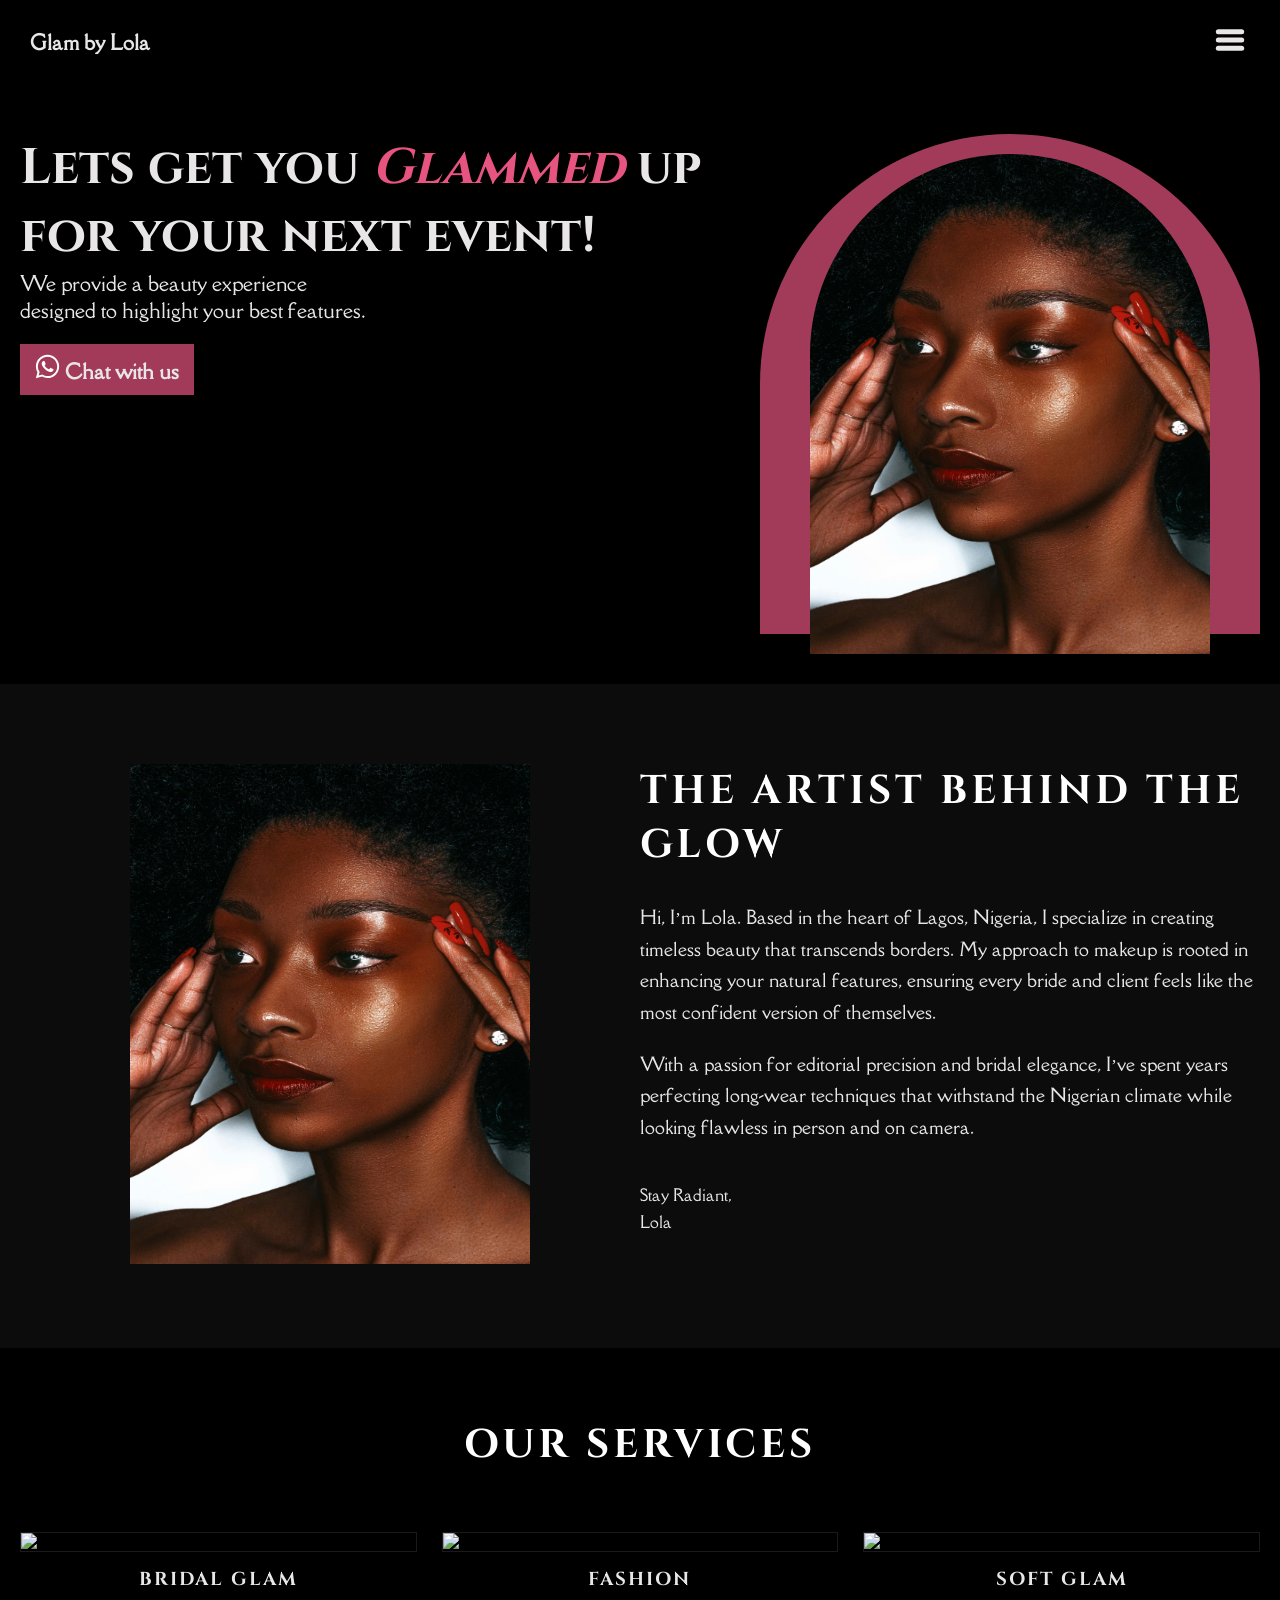
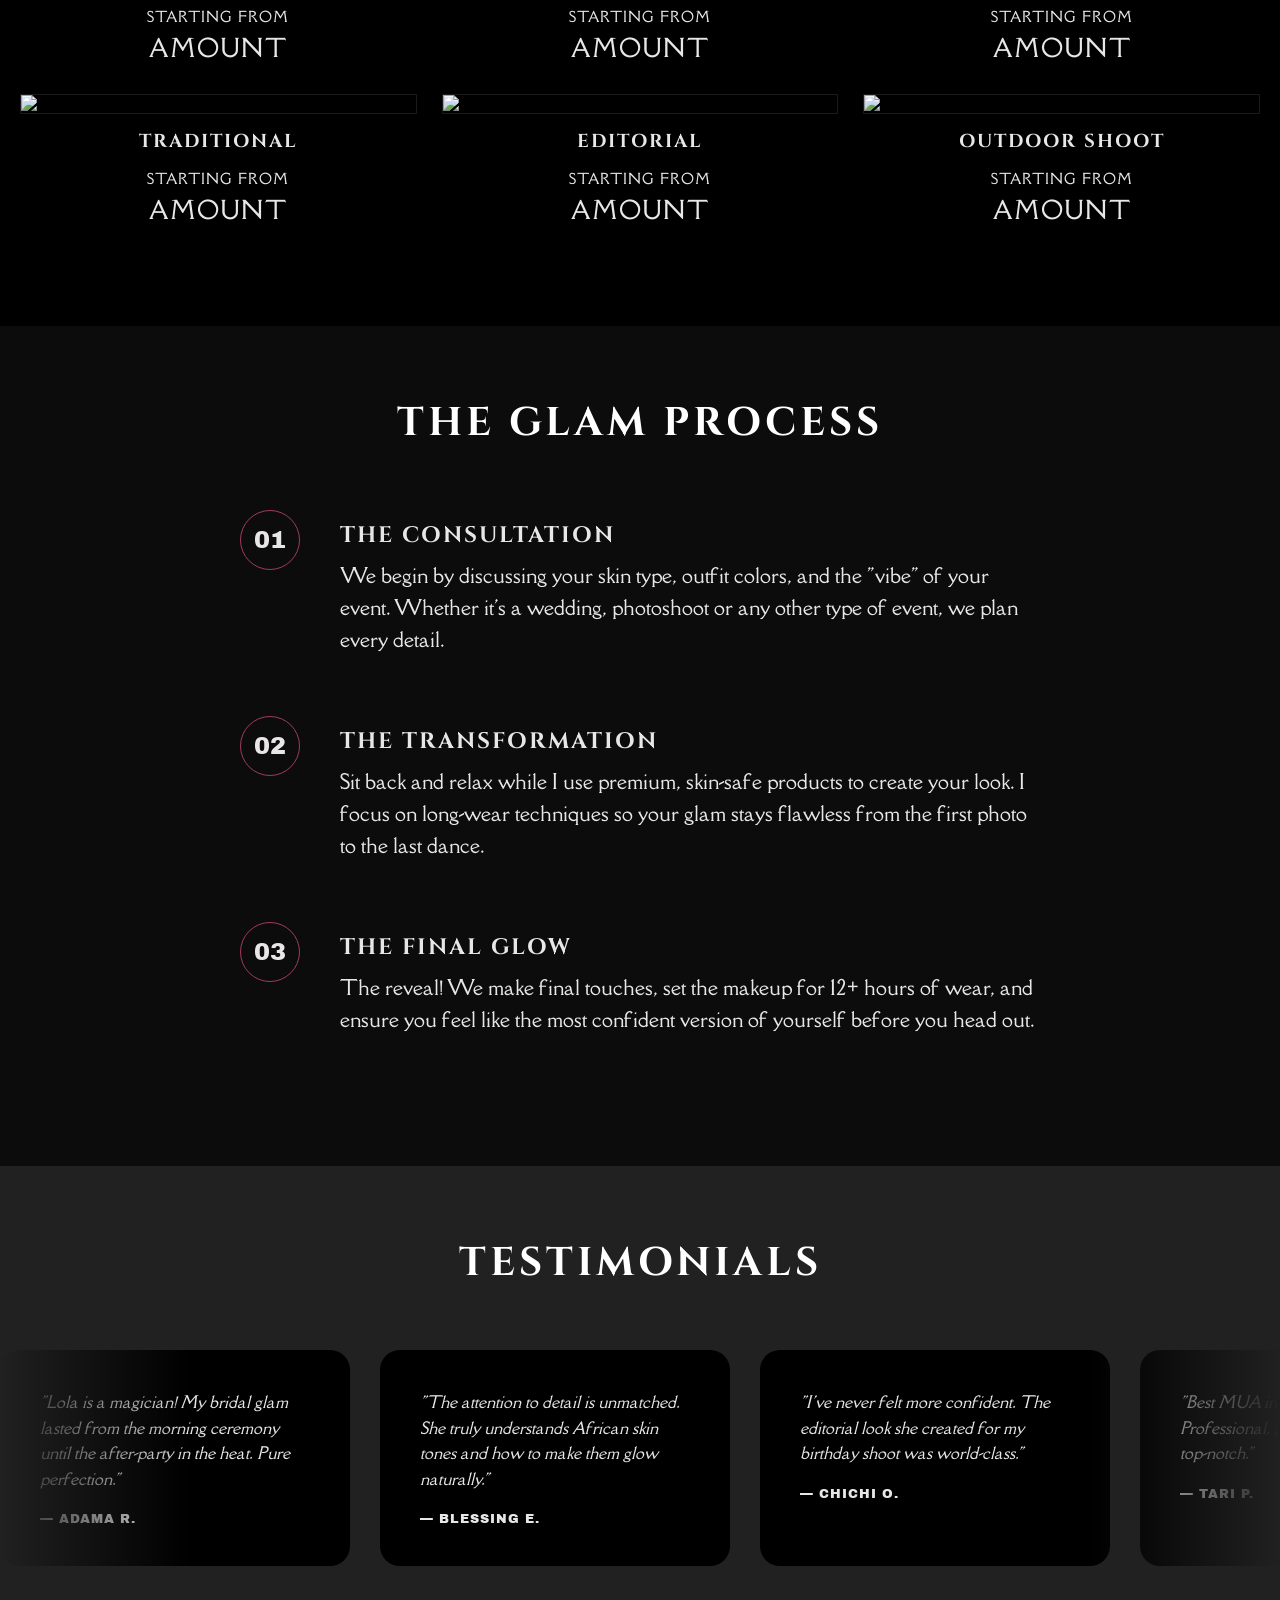
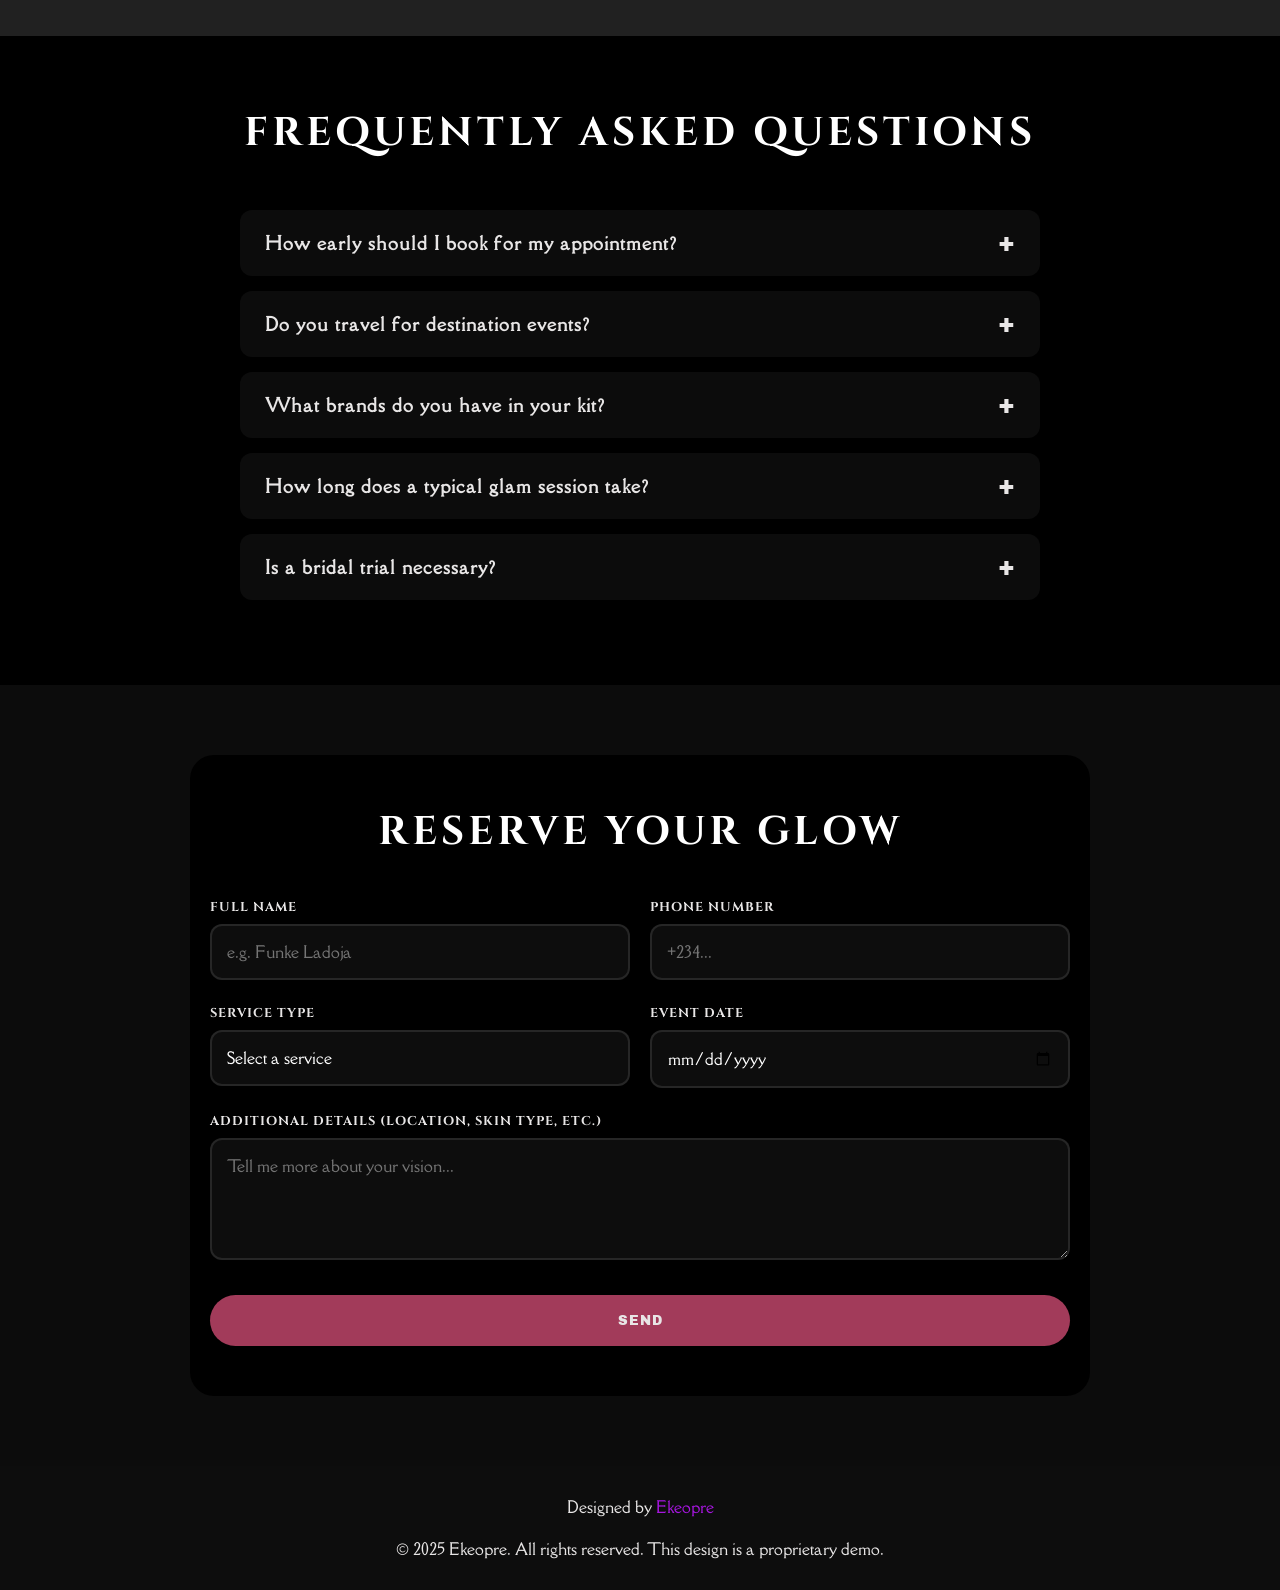
==== commit 139d137f: "added copyright message to footer" ====
--- a/index.html
+++ b/index.html
@@ -635,6 +635,7 @@
             >Ekeopre</a
           >
         </p>
+            <p>            © 2025 Ekeopre. All rights reserved. This design is a proprietary demo.</p>
       </footer>
     </div>
     <script>
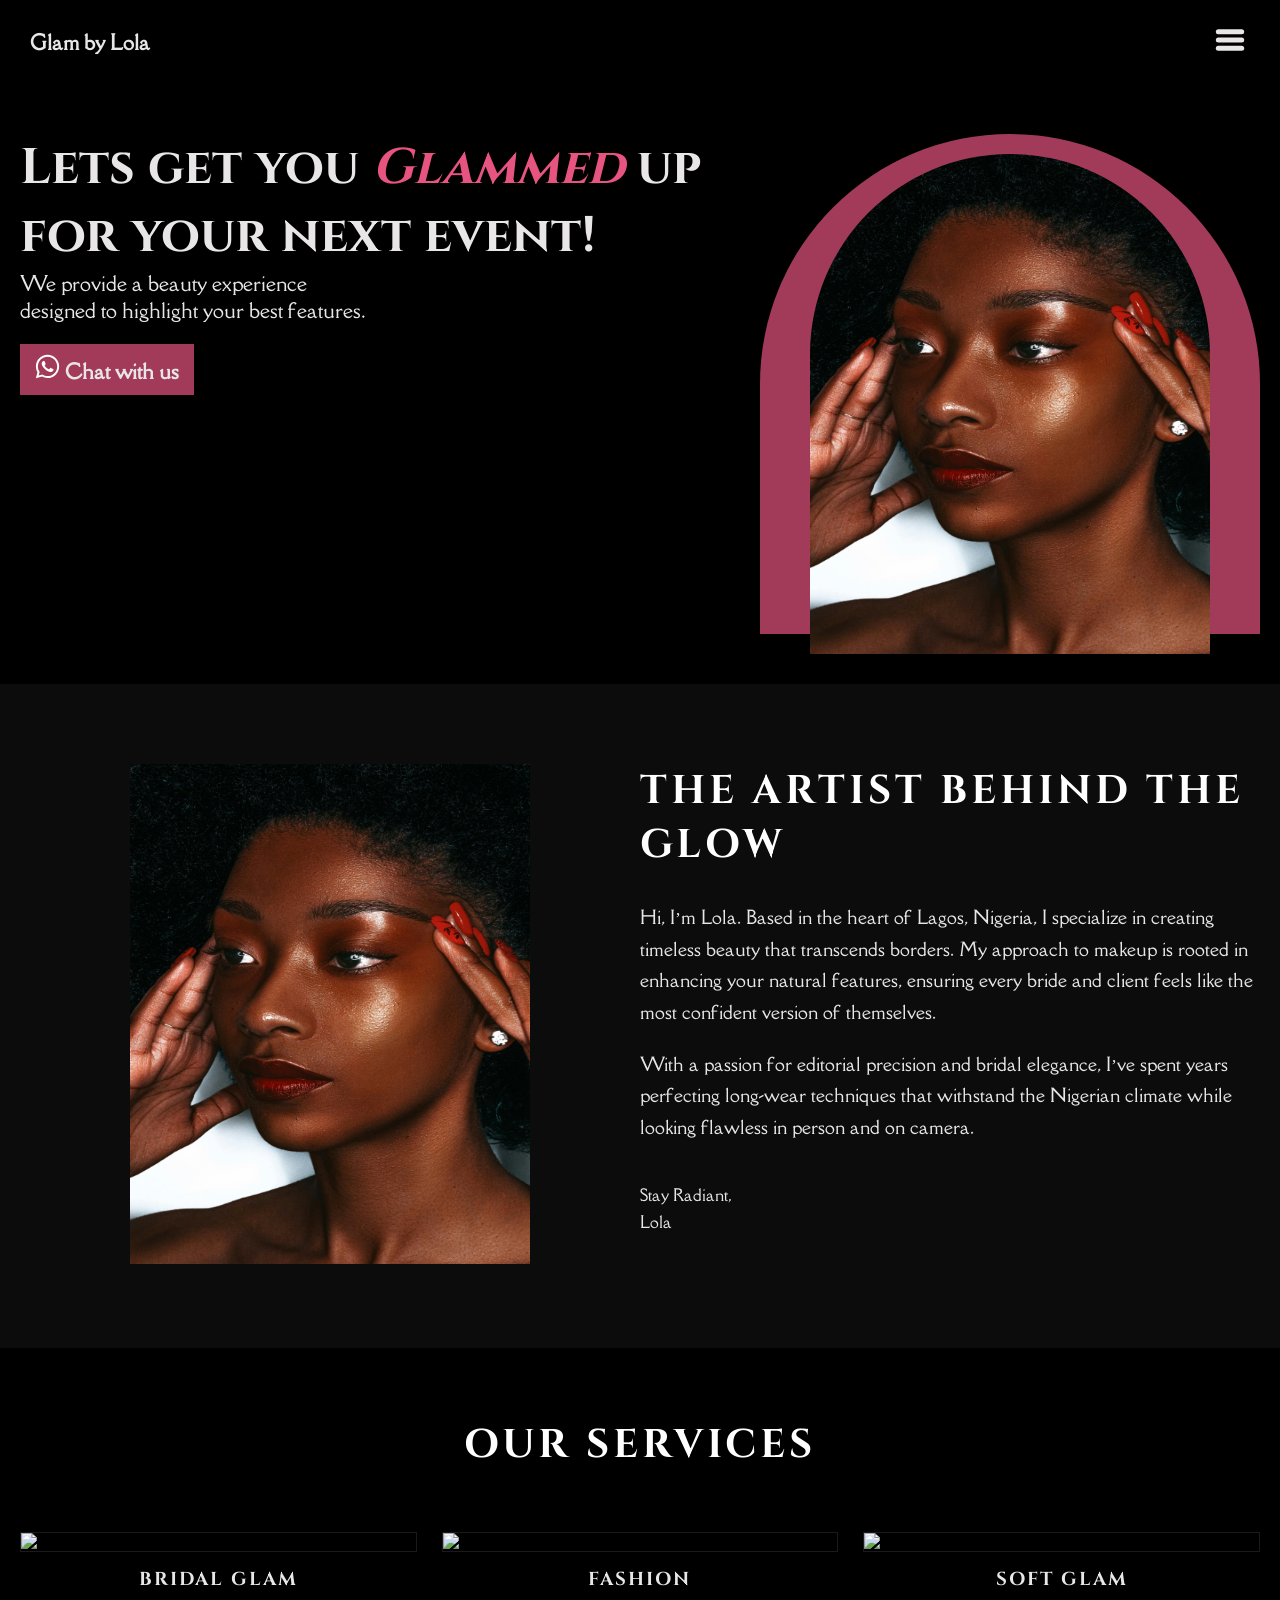
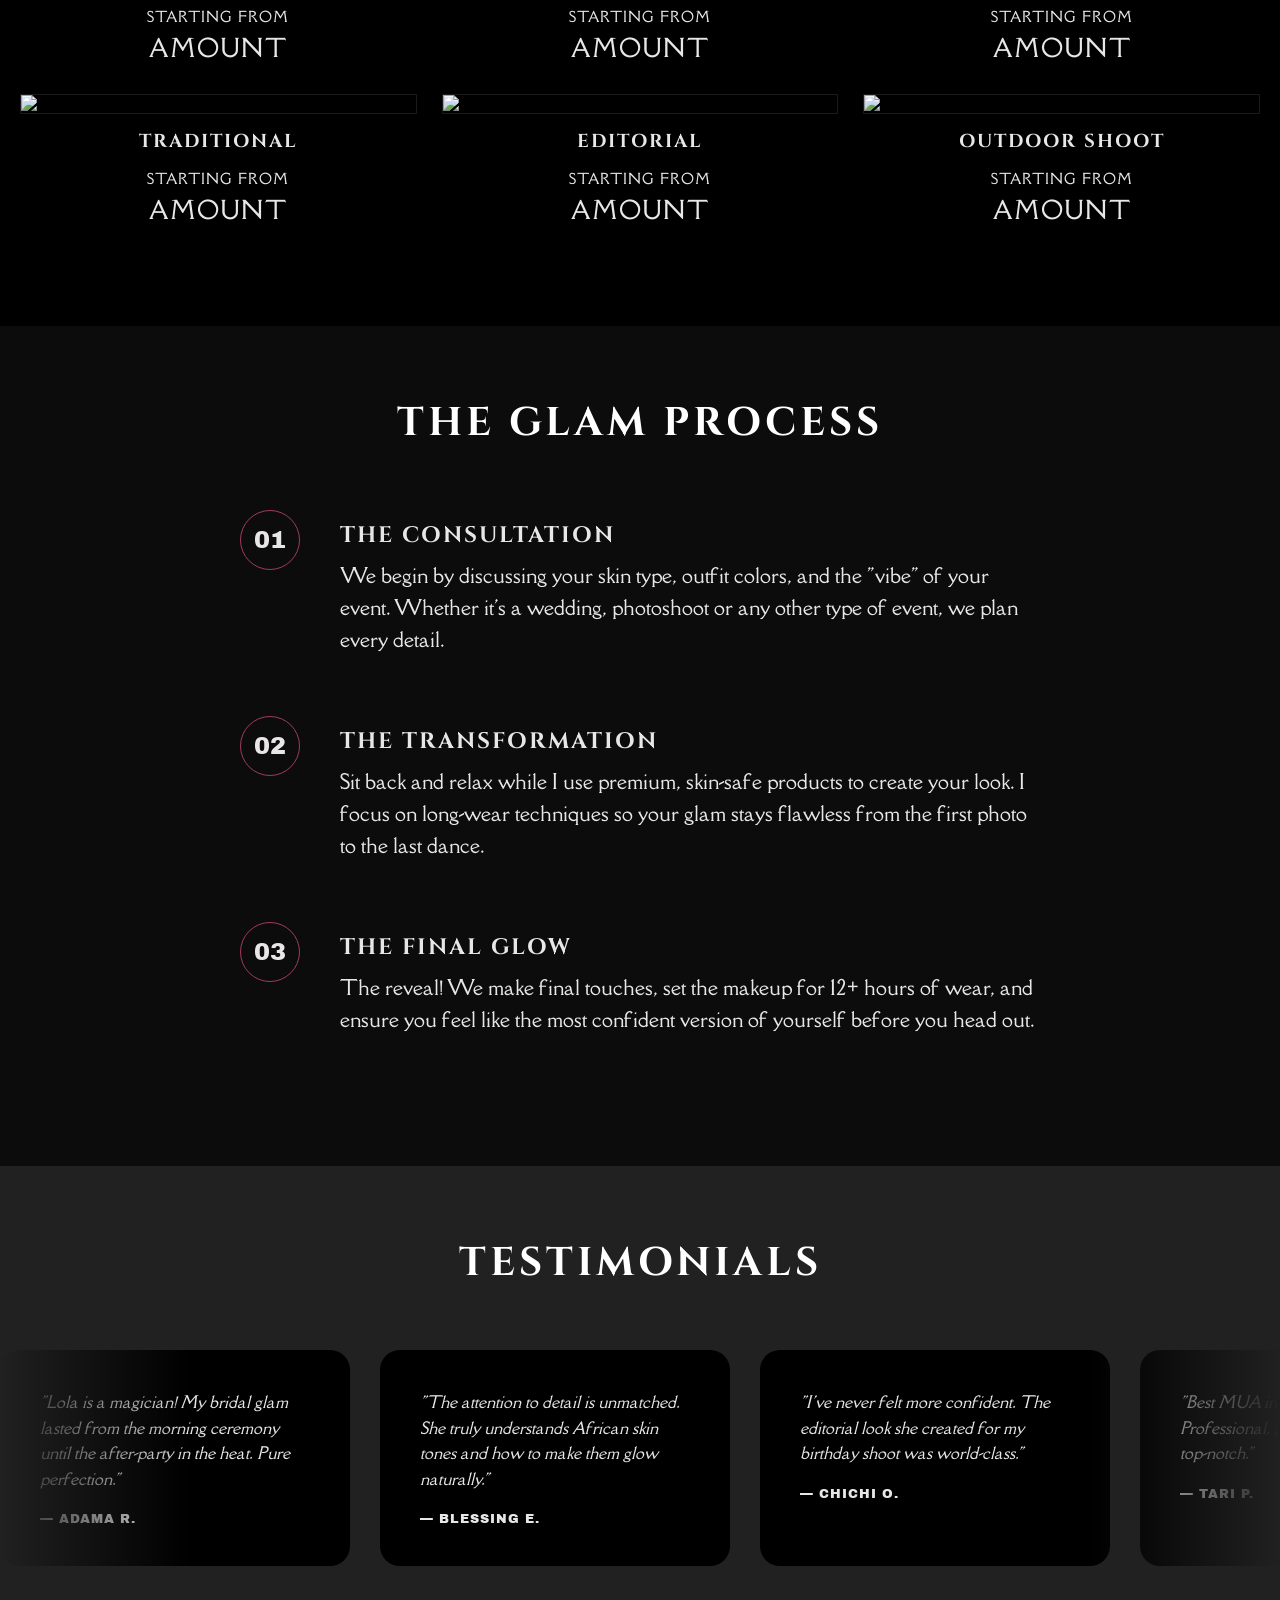
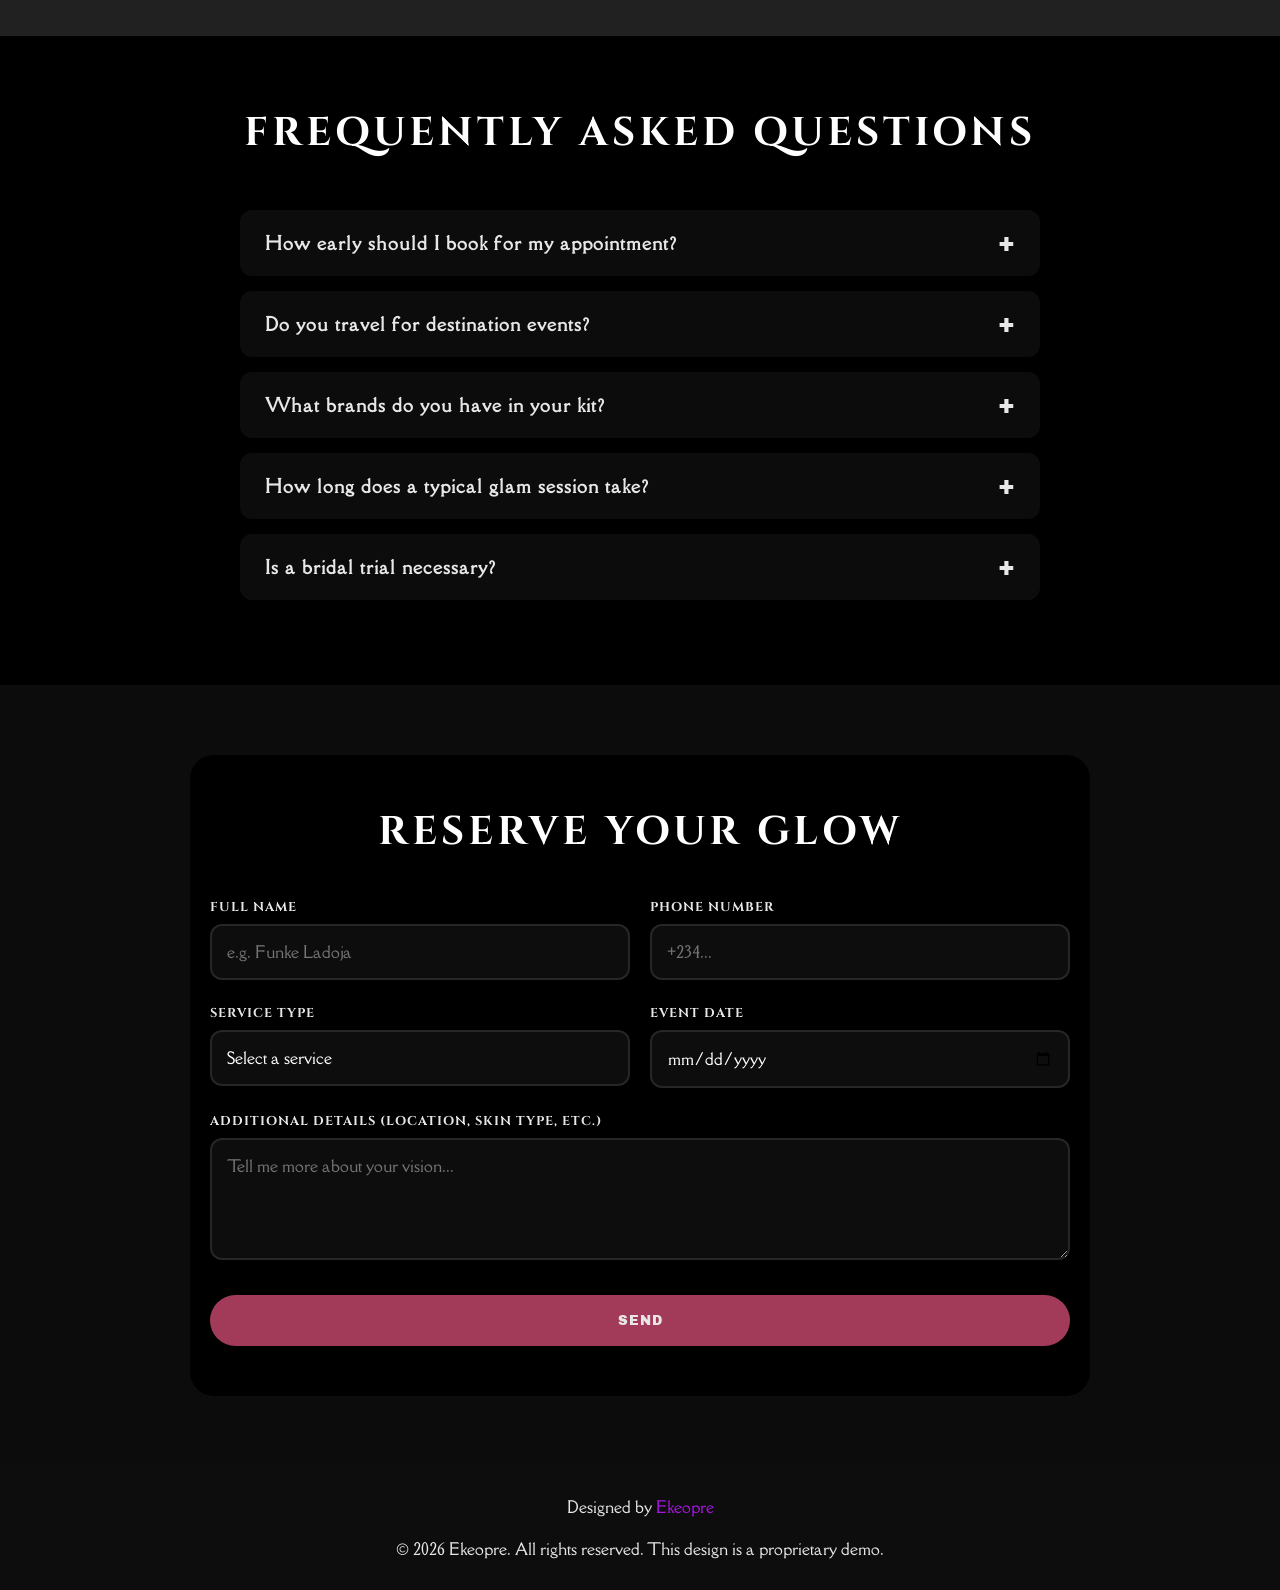
==== commit 5751df4a: "changed copyright year in footer" ====
--- a/index.html
+++ b/index.html
@@ -635,7 +635,7 @@
             >Ekeopre</a
           >
         </p>
-            <p>            © 2025 Ekeopre. All rights reserved. This design is a proprietary demo.</p>
+            <p>            © 2026 Ekeopre. All rights reserved. This design is a proprietary demo.</p>
       </footer>
     </div>
     <script>
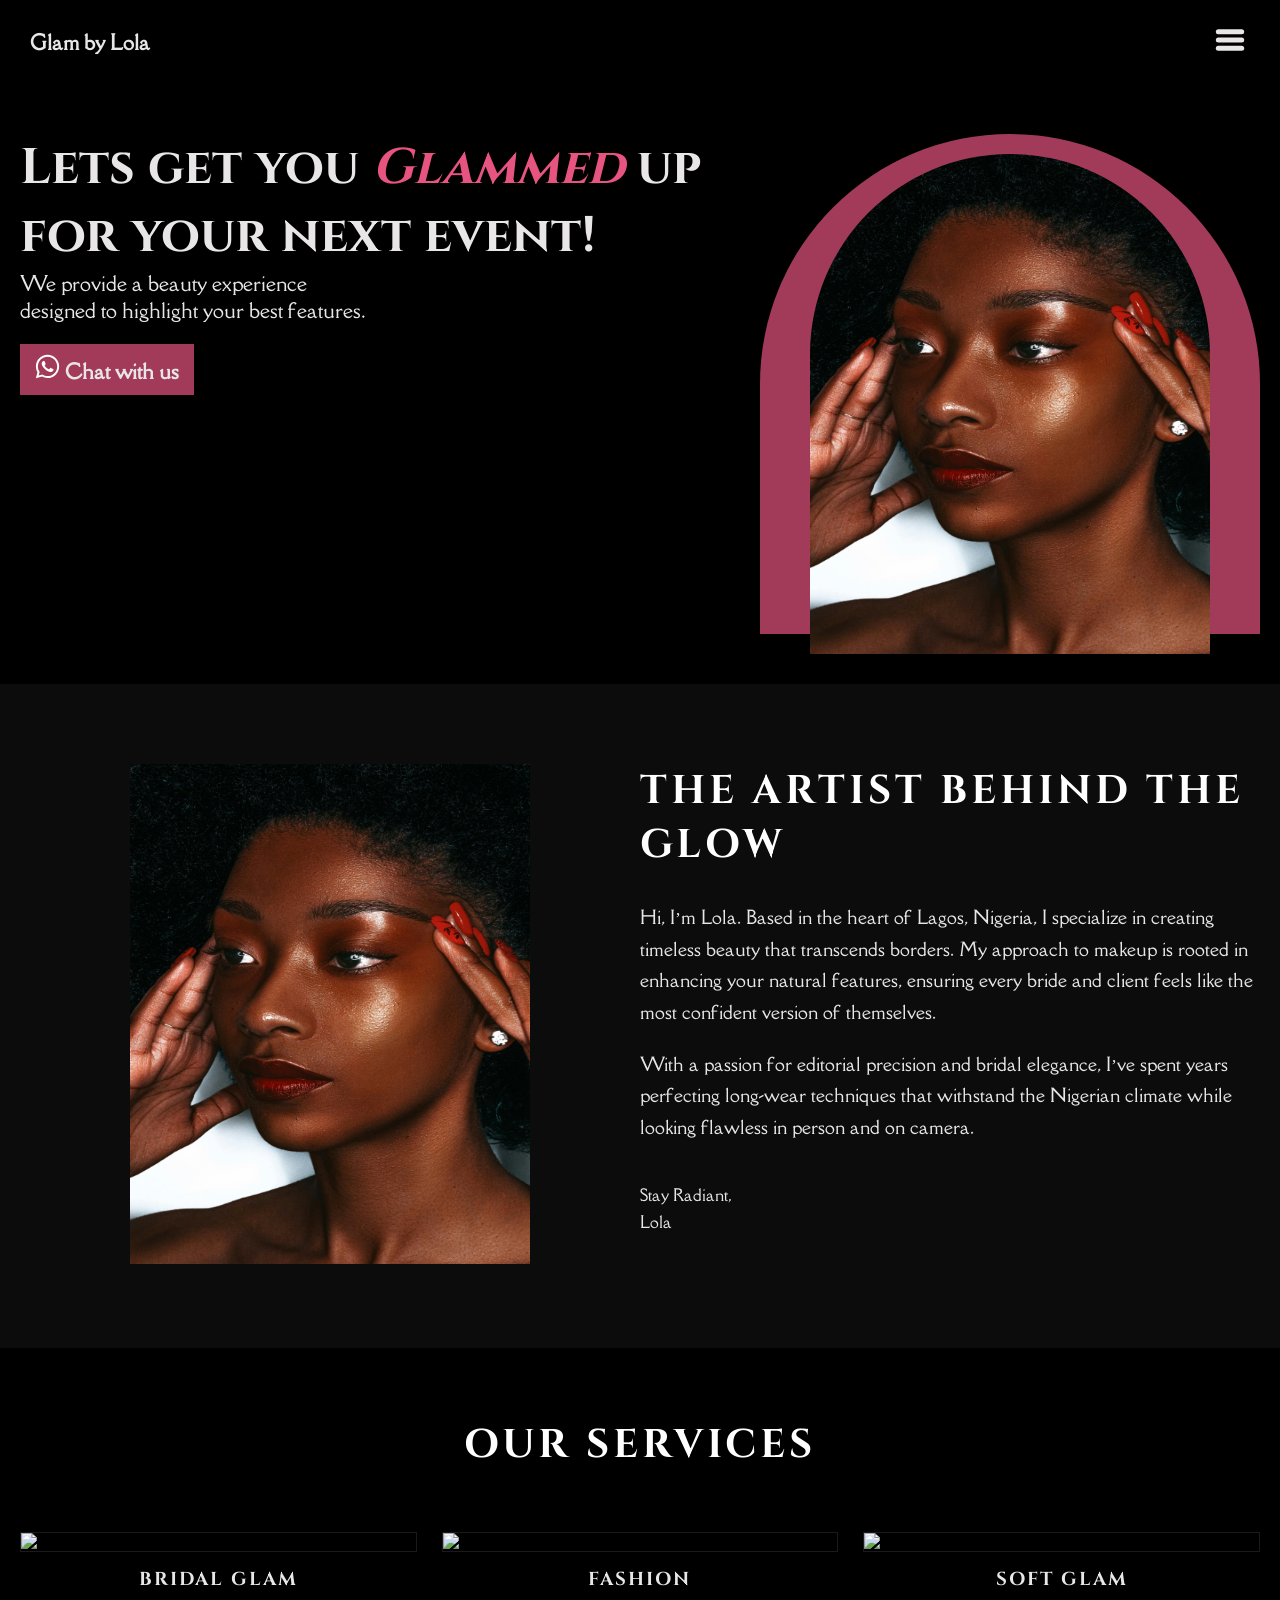
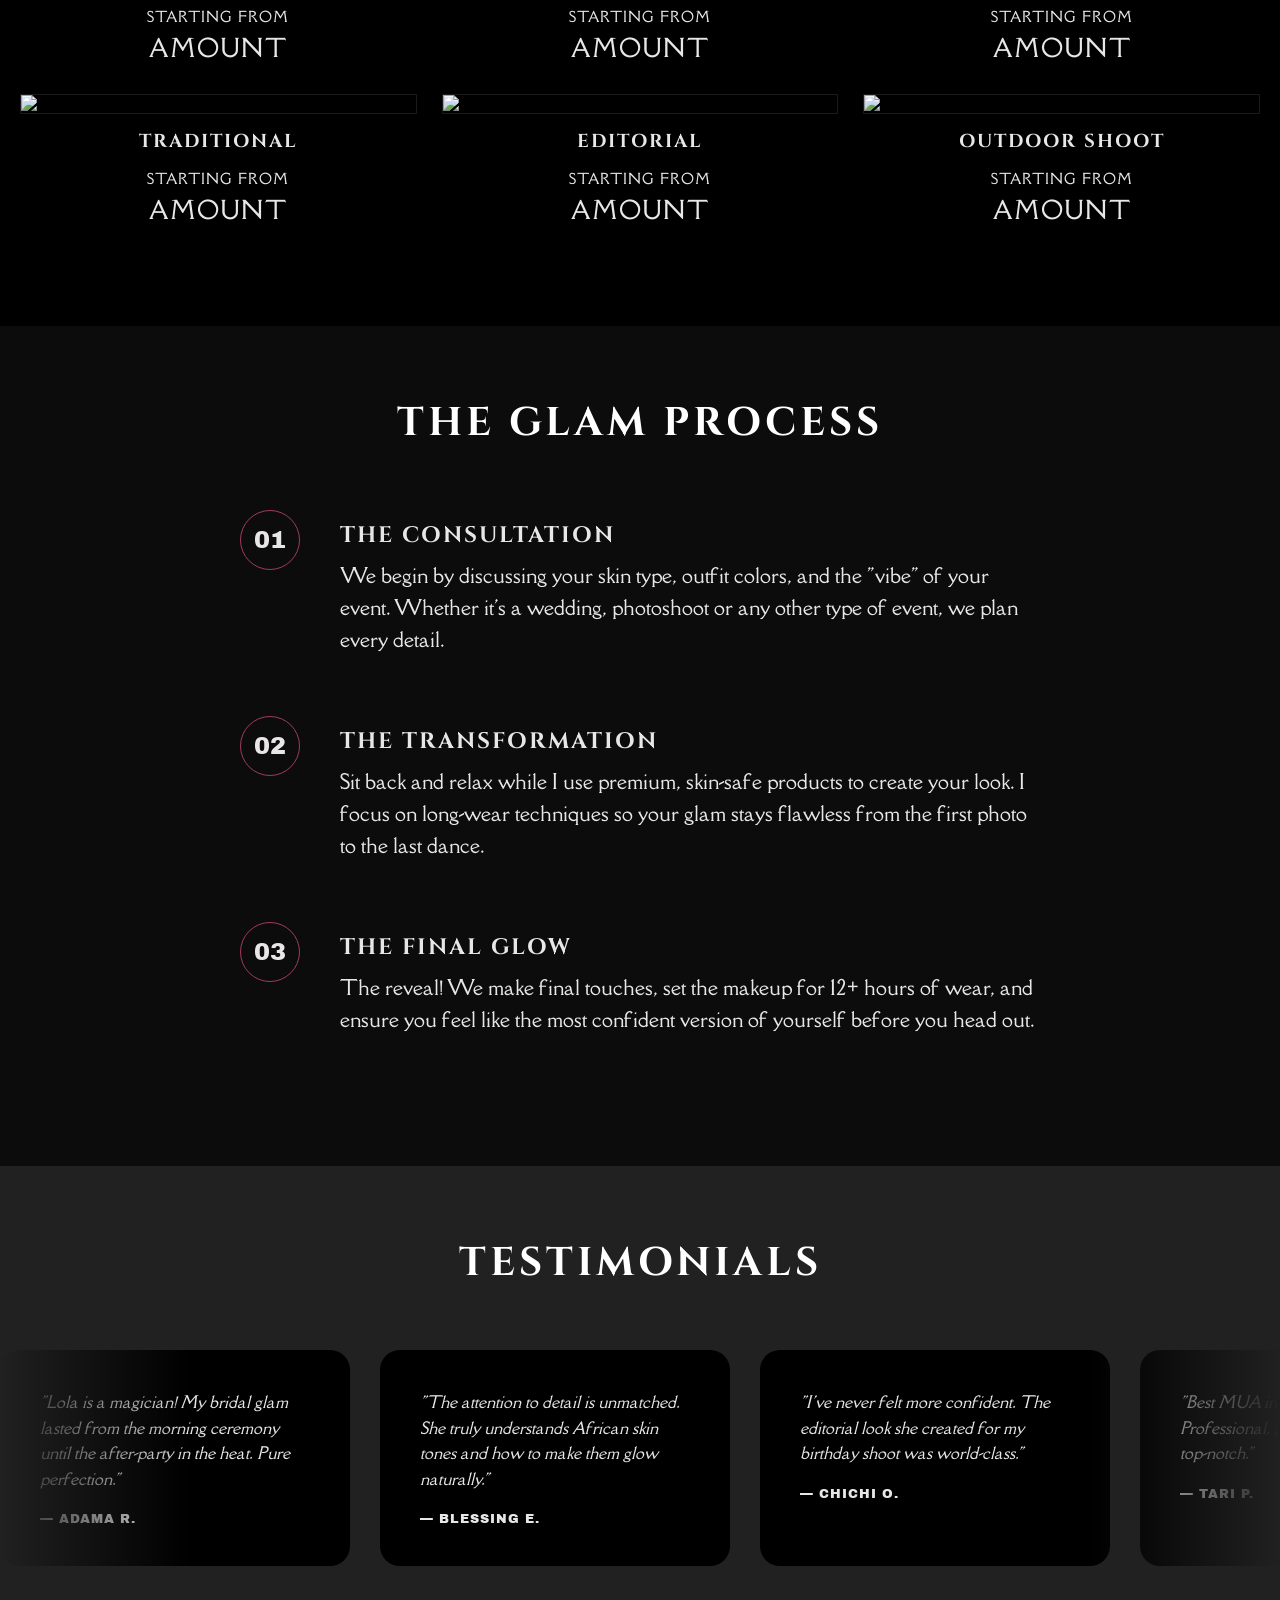
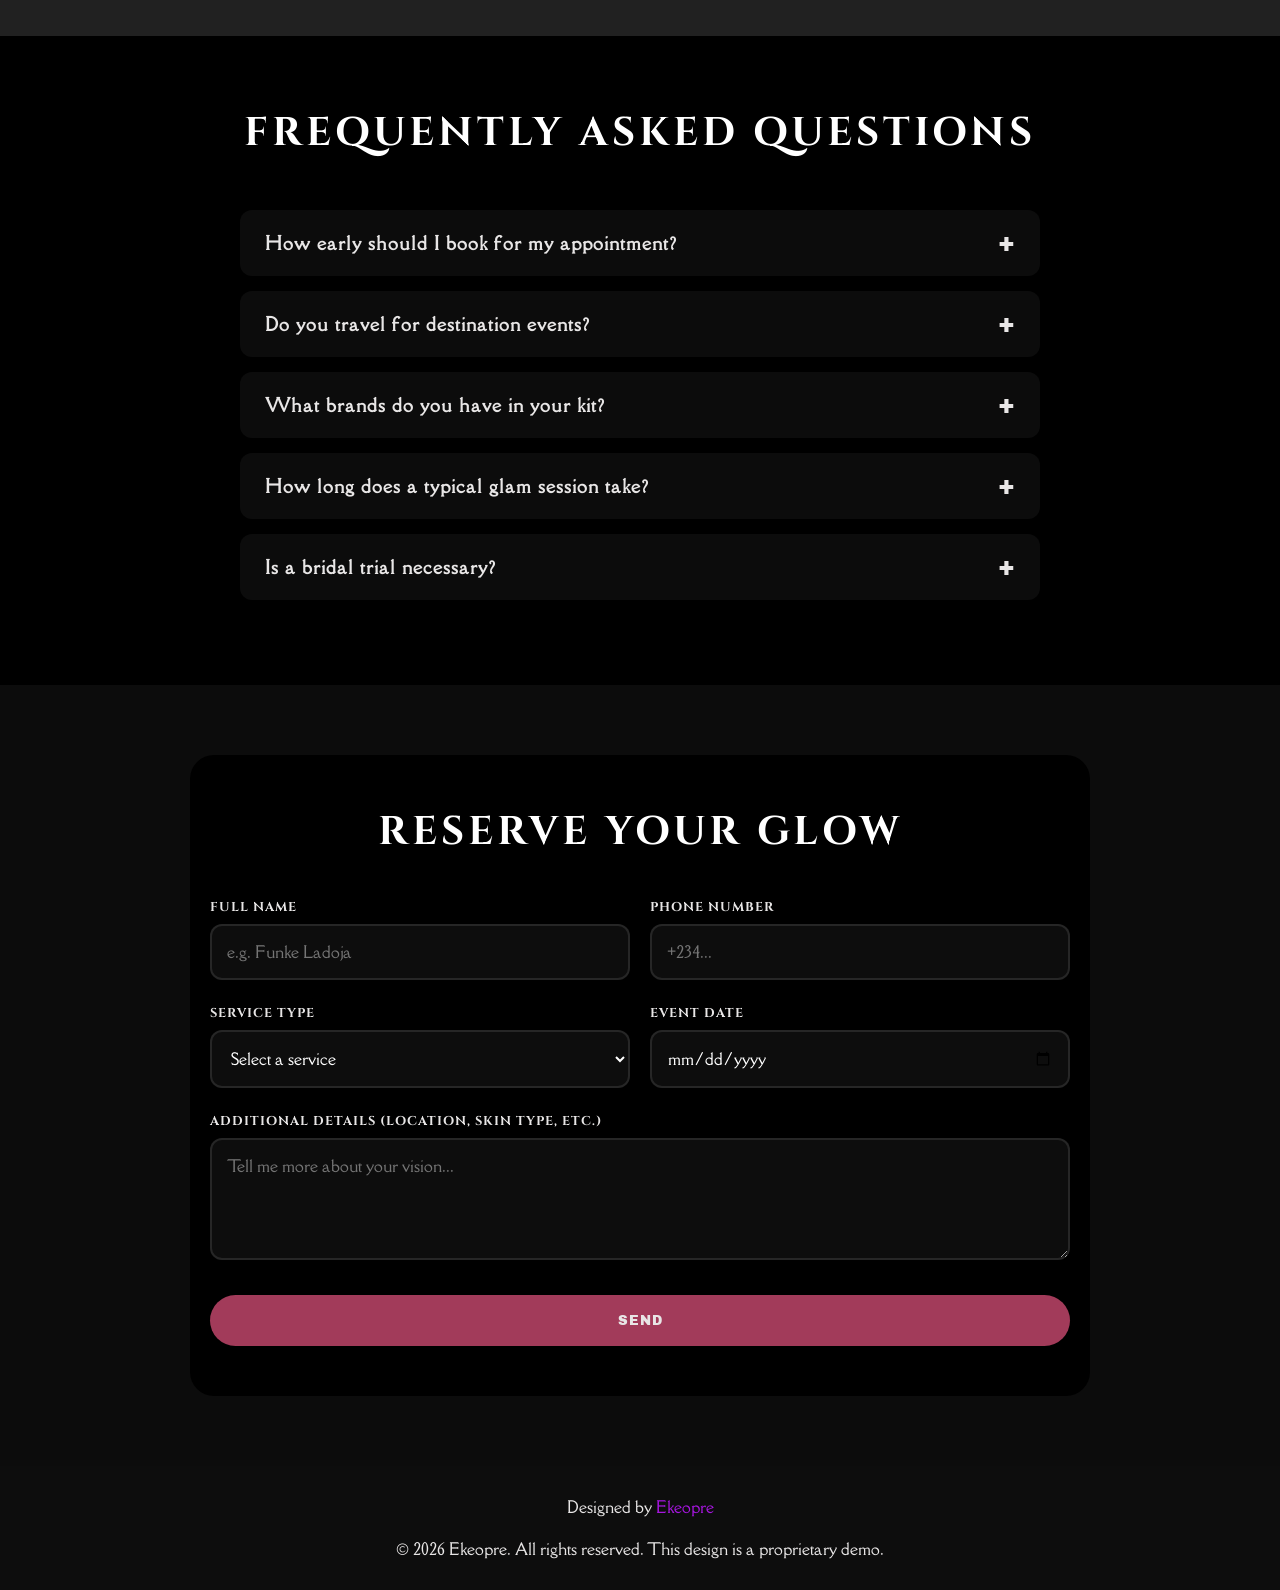
==== commit ceee888d: "changed appearance of arrow icon on form" ====
--- a/index.html
+++ b/index.html
@@ -597,6 +597,8 @@
                       </option>
                       <option value="bridal">Bridal Glam</option>
                       <option value="soft-glam">Soft Glam</option>
+                      <option value="fashion">Fashion</option>
+                      <option value="trafitional">Traditional</option>
                       <option value="editorial">Editorial / Shoot</option>
                       <option value="owambe">Owambe / Party Guest</option>
                     </select>
--- a/css/styles.css
+++ b/css/styles.css
@@ -297,8 +297,6 @@
 
 h1 {
   color: var(--white);
-  /* font-family: "Della Respira", serif; */
-
   font-family: "Cinzel", serif;
   font-family: 700;
 }
@@ -775,8 +773,8 @@
 
 /* Styled Select Arrow */
 select {
-    appearance: none;
-    background-image: url("data:image/svg+xml,%3Csvg xmlns='http://www.w3.org/2000/svg' width='12' height='12' fill='%23C5B358' viewBox='0 0 16 16'%3E%3Cpath d='M7.247 11.14 2.451 5.658C1.885 5.013 2.345 4 3.204 4h9.592a1 1 0 0 1 .753 1.659l-4.796 5.48a1 1 0 0 1-1.506 0z'/%3E%3C/svg%3E");
+    /* appearance: none; */
+    background-image: url("data:image/svg+xml,%3Csvg xmlns='http://www.w3.org/2000/svg' width='12' height='12' fill='#fffff7' viewBox='0 0 16 16'%3E%3Cpath d='M7.247 11.14 2.451 5.658C1.885 5.013 2.345 4 3.204 4h9.592a1 1 0 0 1 .753 1.659l-4.796 5.48a1 1 0 0 1-1.506 0z'/%3E%3C/svg%3E");
     background-repeat: no-repeat;
     background-position: calc(100% - 20px) center;
 }
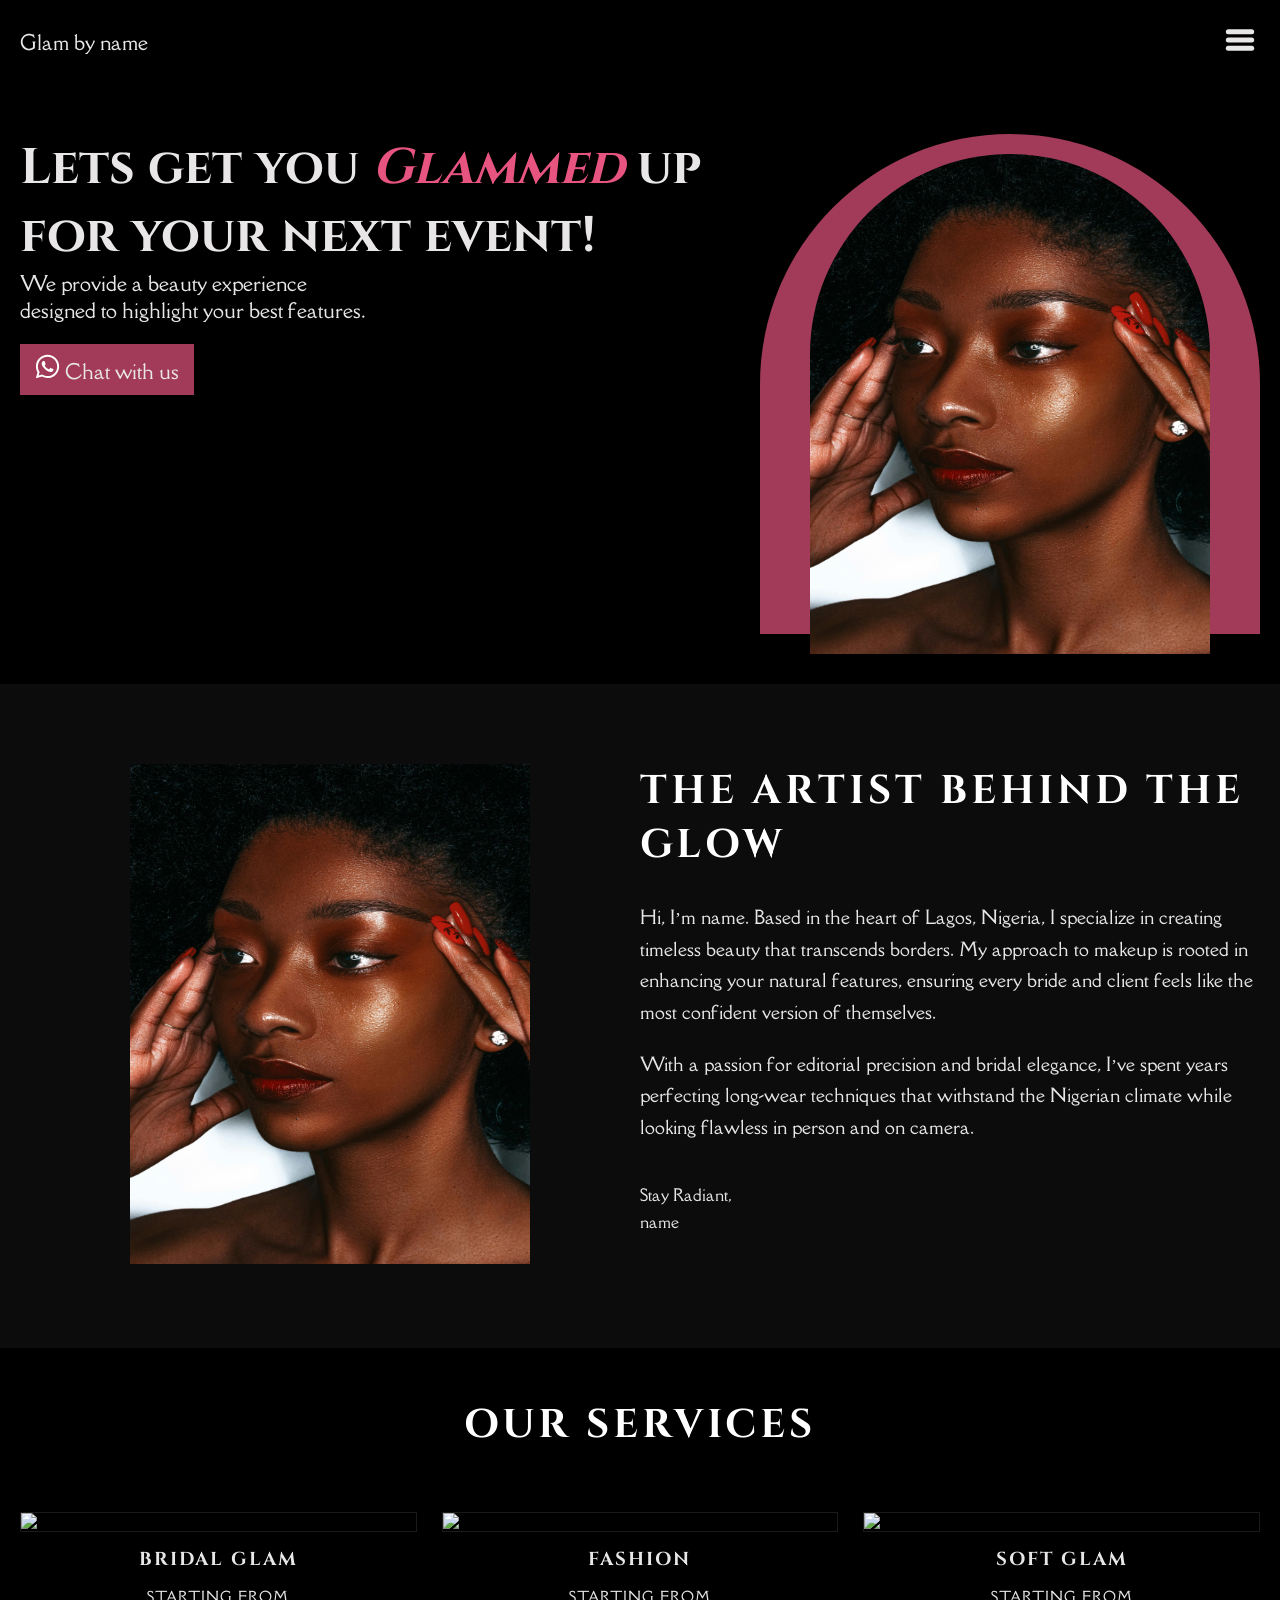
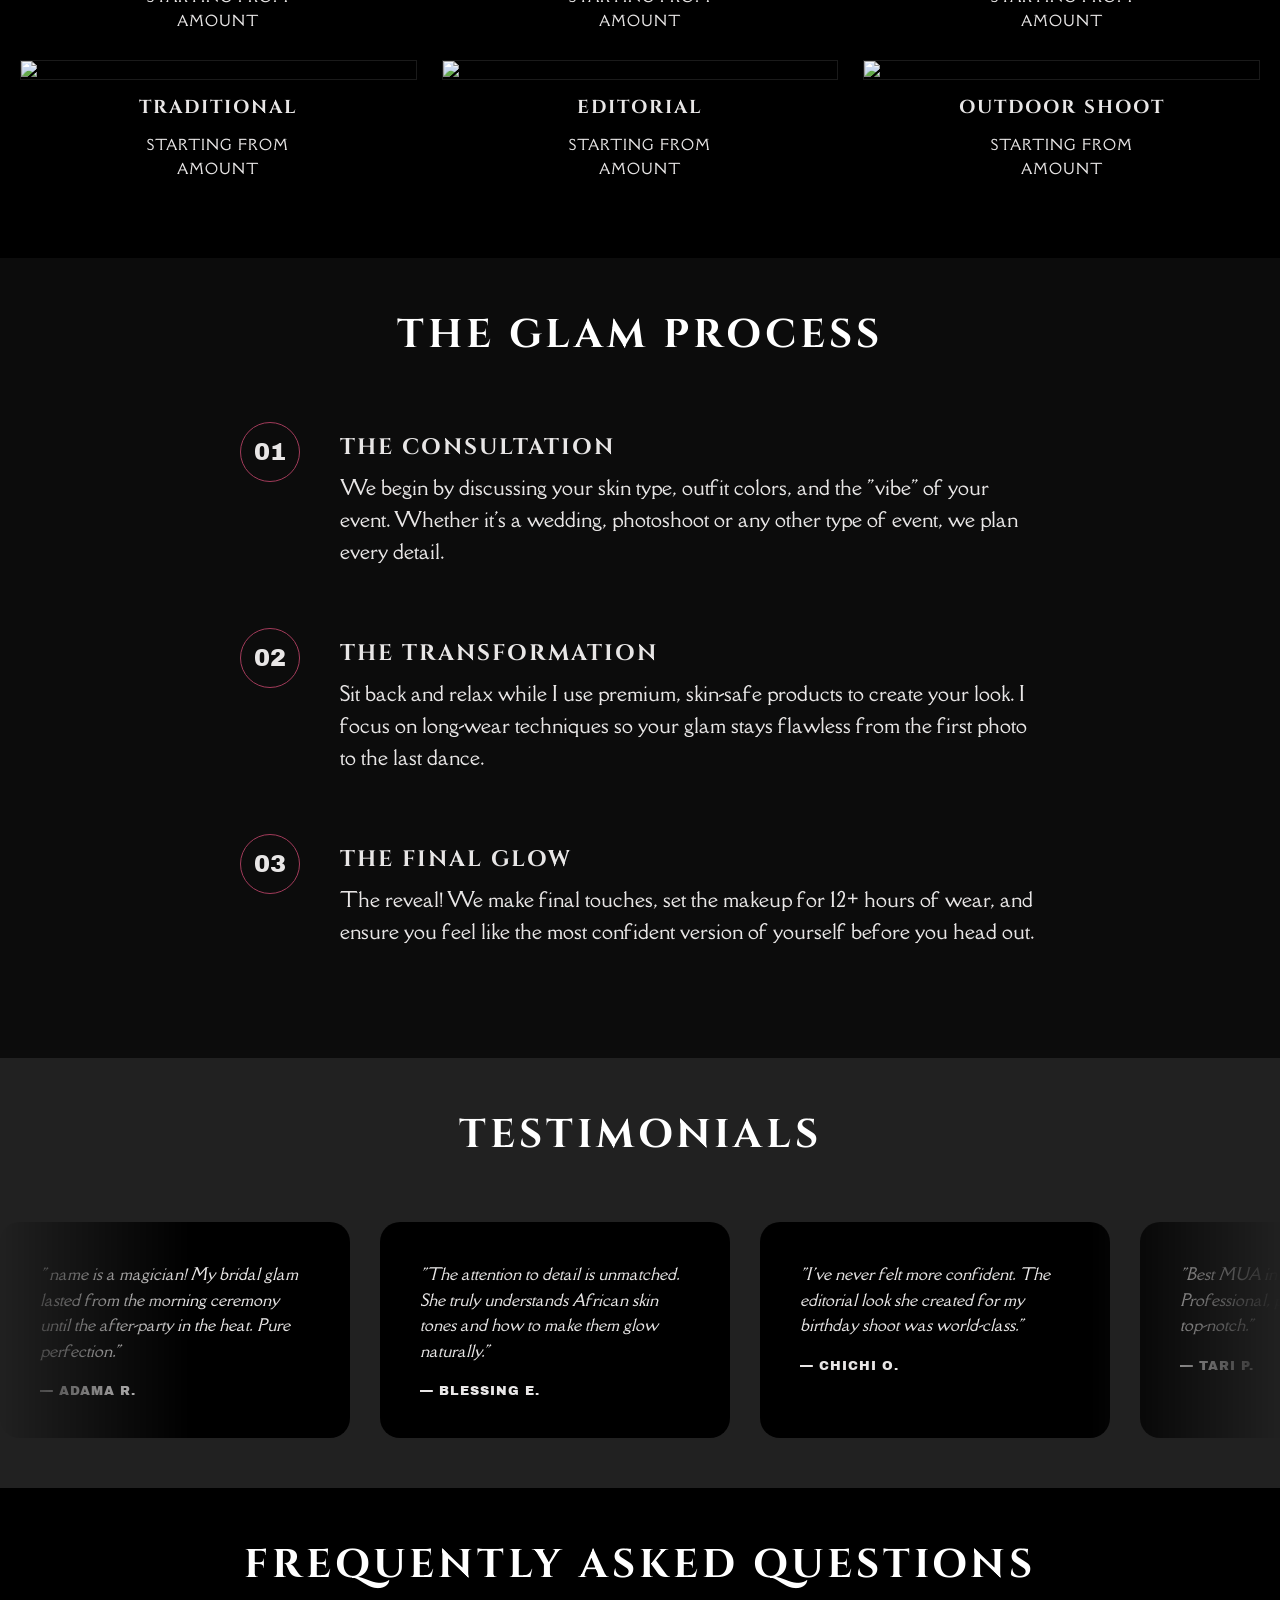
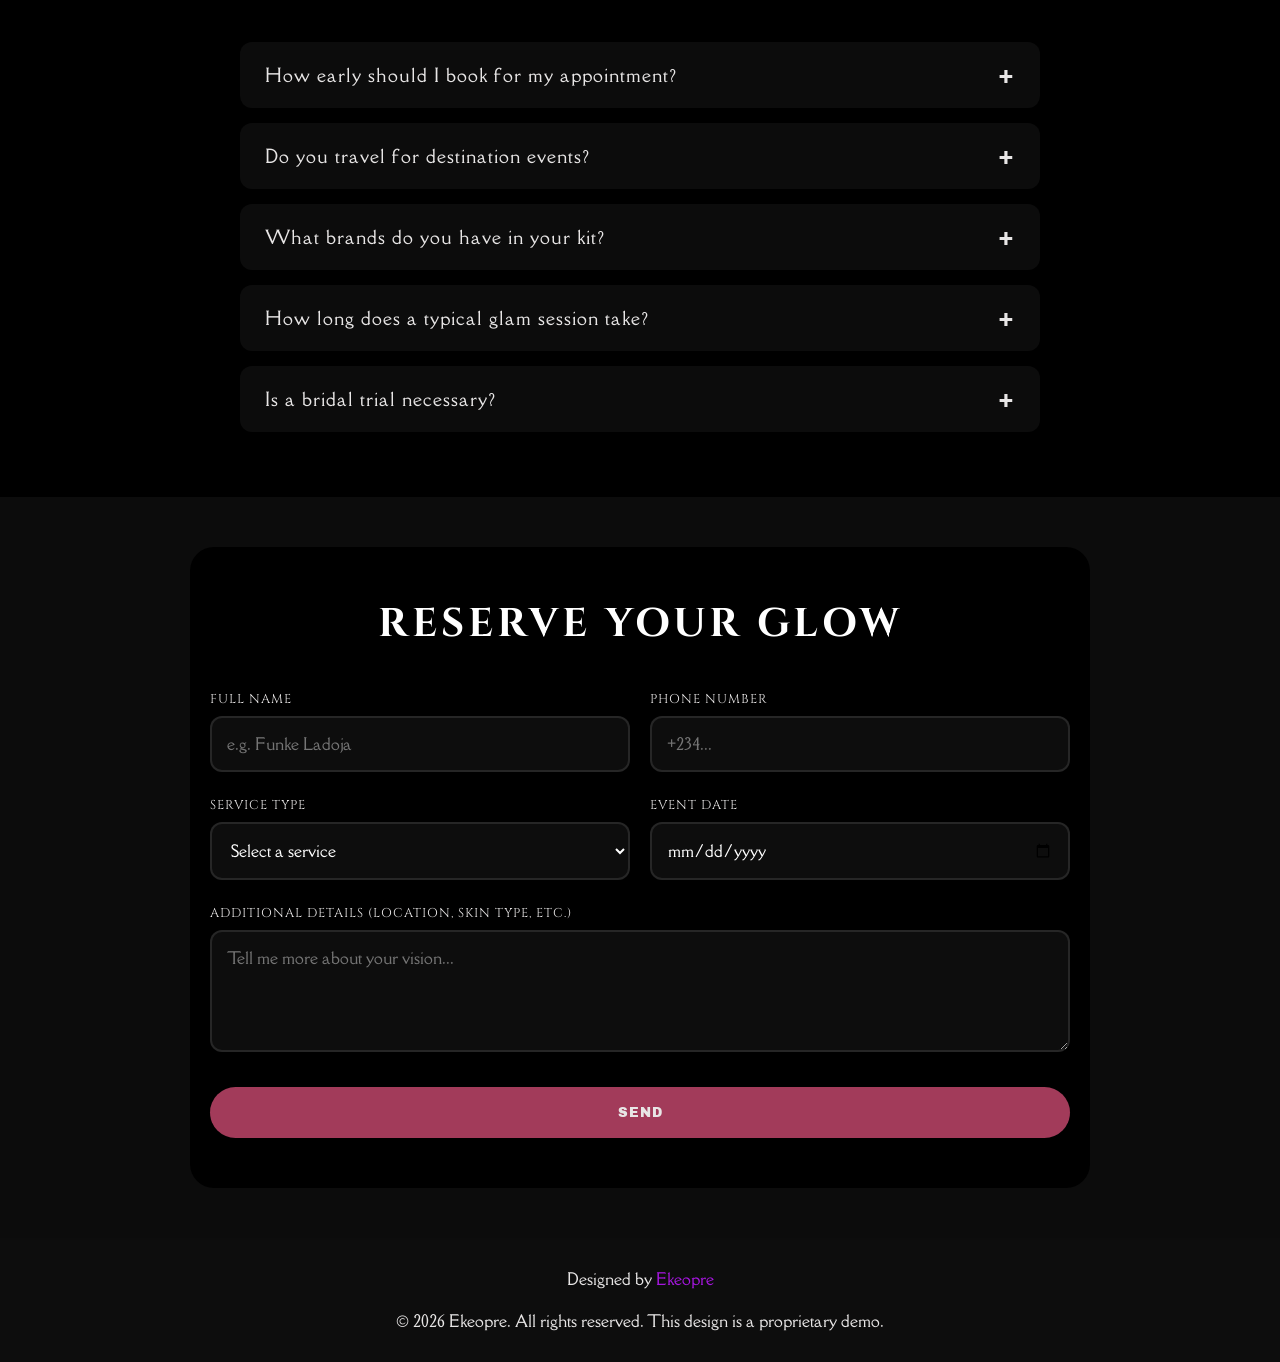
==== commit 197b8fab: "making it generic" ====
--- a/index.html
+++ b/index.html
@@ -6,14 +6,14 @@
     <meta name="viewport" content="width=device-width, initial-scale=1.0" />
     <meta
       name="description"
-      content="Expert bridal, editorial, and glam makeup by Glams by Lola. Based in Lagos, Nigeria and available for travel across Nigeria for weddings and events."
+      content="Expert bridal, editorial, and glam makeup by Glams by Name . Based in Lagos, Nigeria and available for travel across Nigeria for weddings and events."
     />
     <meta name="keywords" content="make up artist" />
-    <title>Glam by Lola | Professional Makeup Artist Destination MUA</title>
+    <title>Glam by Name| Professional Makeup Artist Destination MUA</title>
     <meta property="og:type" content="website" />
     <meta property="og:url" content="https://glambylola.vercel.app/" />
-    <meta property="og:title" content="Glam by Lola" />
-    <meta property="og:description" content="Glam by Lola " />
+    <meta property="og:title" content="Glam by Name" />
+    <meta property="og:description" content="Glam by Name" />
     <meta
       property="og:image"
       content="https://glambylola.vercel.app/assets/img/tee-portrait.avif"
@@ -22,11 +22,11 @@
     <meta property="twitter:url" content="https://glambylola.vercel.app/" />
     <meta
       property="twitter:title"
-      content="Glam by Lola | Professional Makeup Artist in based in Lagos, Nigeria"
+      content="Glam by Name| Professional Makeup Artist in based in Lagos, Nigeria"
     />
     <meta
       property="twitter:description"
-      content="Traveling makeup artist. Get the perfect glow for your big day with Glams by Lola."
+      content="Traveling makeup artist. Get the perfect glow for your big day with Glams by Name."
     />
     <meta
       property="twitter:image"
@@ -53,7 +53,7 @@
         id="loader-wrapper"
         role="dialog"
         aria-modal="true"
-        aria-label="Loading Glam by Lola"
+        aria-label="Loading Glam by Name"
       >
         <div class="loader-content">
           <div
@@ -61,14 +61,14 @@
             role="progressbar"
             aria-valuetext="Loading portfolio"
           ></div>
-          <p class="loader-text">Glam by Lola</p>
+          <p class="loader-text">Glam by name</p>
         </div>
       </div>
       <header>
         <nav class="nav-bar" id="nav-bar" aria-label="Main Navigation">
           <div class="logo">
             <a class="logo-link" href="index.html" aria-label="Go to Homepage"
-              >Glam by Lola</a
+              >Glam by name</a
             >
           </div>
 
@@ -138,8 +138,8 @@
           >
             <svg
               fill="#000000"
-              height="40px"
-              width="40px"
+              height="30px"
+              width="30px"
               version="1.1"
               id="Layer_1"
               xmlns="http://www.w3.org/2000/svg"
@@ -162,17 +162,17 @@
             </li>
 
             <li>
-              <a class="nav-link" href="https://www.instagram.com/glam.by.lola/"
+              <a class="nav-link" href="#"
                 >Instagram</a
               >
             </li>
             <li>
-              <a class="nav-link" href="https://wa.me/2347087172867"
+              <a class="nav-link" href="https://wa.me/2348120772330"
                 >Whatsapp</a
               >
             </li>
             <li>
-              <a class="nav-link" href="mailto:Email@mail.com">Email Us</a>
+              <a class="nav-link" href="mailto:ekeopreberedugo1@gmail.com">Email Us</a>
             </li>
           </ul>
         </nav>
@@ -191,7 +191,7 @@
               designed to highlight your best features.
             </p>
 
-            <a class="book-btn" href="https://wa.me/234708717286">
+            <a class="book-btn" href="https://wa.me/2348120772330">
               <svg
                 fill="#fff"
                 width="25px"
@@ -212,7 +212,7 @@
           <div class="profile-frame downward-d">
             <img
               src="./assets/img/tee-portrait.avif"
-              alt="Glams by Lola professional portrait"
+              alt="Glams by Name professional portrait"
             />
             <span class="sr-only"
               >Photo by
@@ -238,7 +238,7 @@
               <div class="about-arch">
                 <img
                   src="./assets/img/tee-portrait.avif"
-                  alt="Lola, the lead makeup artist, applying finishing touches to a bridal look"
+                  alt=" name, the lead makeup artist, applying finishing touches to a bridal look"
                 />
               </div>
             </div>
@@ -247,7 +247,7 @@
                 The Artist Behind the Glow
               </h2>
               <p class="about-bio tagline">
-                Hi, I’m Lola. Based in the heart of
+                Hi, I’m name. Based in the heart of
                 <strong>Lagos, Nigeria</strong>, I specialize in creating
                 timeless beauty that transcends borders. My approach to makeup
                 is rooted in enhancing your natural features, ensuring every
@@ -261,7 +261,7 @@
               </p>
               <div class="about-signature tagline">
                 <p>Stay Radiant,</p>
-                <span class="signature-name">Lola</span>
+                <span class="signature-name"> name</span>
               </div>
             </div>
           </div>
@@ -413,7 +413,7 @@
             <div class="testimonial-track">
               <figure class="testimonial-card">
                 <blockquote>
-                  "Lola is a magician! My bridal glam lasted from the morning
+                  " name is a magician! My bridal glam lasted from the morning
                   ceremony until the after-party in the heat. Pure perfection."
                 </blockquote>
                 <figcaption>— Adama R.</figcaption>
@@ -445,7 +445,7 @@
 
               <figure class="testimonial-card" aria-hidden="true">
                 <blockquote>
-                  "Lola is a magician! My bridal glam lasted from the morning
+                  " Name is a magician! My bridal glam lasted from the morning
                   ceremony until the after-party in the heat. Pure perfection."
                 </blockquote>
                 <figcaption>— Adama R.</figcaption>
--- a/css/styles.css
+++ b/css/styles.css
@@ -55,7 +55,7 @@
   src: url('../assets/fonts/cinzel-v26-latin/cinzel-v26-latin-regular.woff2') format('woff2'); /* Chrome 36+, Opera 23+, Firefox 39+, Safari 12+, iOS 10+ */
 }
 
-/* cinzel-700 - latin */
+/* cinzel-500 - latin */
 @font-face {
   font-display: swap; /* Check https://developer.mozilla.org/en-US/docs/Web/CSS/@font-face/font-display for other options. */
   font-family: 'Cinzel';
@@ -133,12 +133,12 @@
   display: flex;
   justify-content: space-between;
   align-items: center;
-  padding: 20px 30px;
+  padding: 20px;
 }
 
 .nav-bar .logo a {
   font-size: 20px;
-  font-weight: 700;
+  font-weight: 500;
   font-family: "Della Respira", serif;
   color: var(--white);
 }
@@ -227,7 +227,7 @@
 
 .loader-text {
   font-size: var(--medium-font-size);
-  font-weight: 700;
+  font-weight: 500;
   margin-top: 20px;
   font-family: "Cinzel", serif;
   color: #ffffff;
@@ -298,7 +298,7 @@
 h1 {
   color: var(--white);
   font-family: "Cinzel", serif;
-  font-family: 700;
+  font-weight: 700;
 }
 
 .colored-text {
@@ -314,7 +314,7 @@
 
 a.book-btn {
   color: var(--white);
-  font-weight: 700;
+  font-weight: 500;
   display: flex;
   align-items: center;
   display: inline-block;
@@ -442,7 +442,7 @@
 
 /* services section Styling */
 .services-section {
-  padding: 70px 20px;
+  padding: 50px 20px;
   background: var(--black);
 }
 
@@ -459,6 +459,7 @@
 
 .service-details h3 {
   font-family: "Cinzel", serif;
+  font-weight: 700;
   color: var(--text-main);
   text-transform: uppercase;
   letter-spacing: 2px;
@@ -481,7 +482,6 @@
 
 .price span {
   display: block;
-  font-size: 1.5rem;
   margin-top: 5px;
 }
 /* The Staggered Grid Logic */
@@ -546,7 +546,7 @@
 
 
 .how-it-works {
-  padding: 70px 20px;
+  padding: 50px 20px;
   background: var(--alt-black);
 }
 
@@ -626,7 +626,7 @@
 }
 
 .faq-section {
-    padding: 70px 20px;
+    padding: 50px 20px;
     background:var(--black);
 }
 
@@ -659,7 +659,7 @@
     justify-content: space-between;
     align-items: center;
     font-size: 1.1rem;
-    font-weight: 700;
+    font-weight: 500;
     letter-spacing: 1px;
 }
 
@@ -702,7 +702,7 @@
  /* booking section styles */
 
 .booking-section {
-    padding: 70px 20px;
+    padding: 50px 20px;
     background: var(--alt-black)
 }
 
@@ -744,7 +744,7 @@
 
     font-size: 0.8rem;
 
-    font-weight: 700;
+    font-weight: 500;
     text-transform: uppercase;
     letter-spacing: 1px;
 }
@@ -806,7 +806,7 @@
 
 
 .testimonials {
-    padding: 70px 0;
+    padding: 50px 0;
     background: var(--alte-black);
     overflow: hidden; /* Hide the cards as they exit the screen */
 }
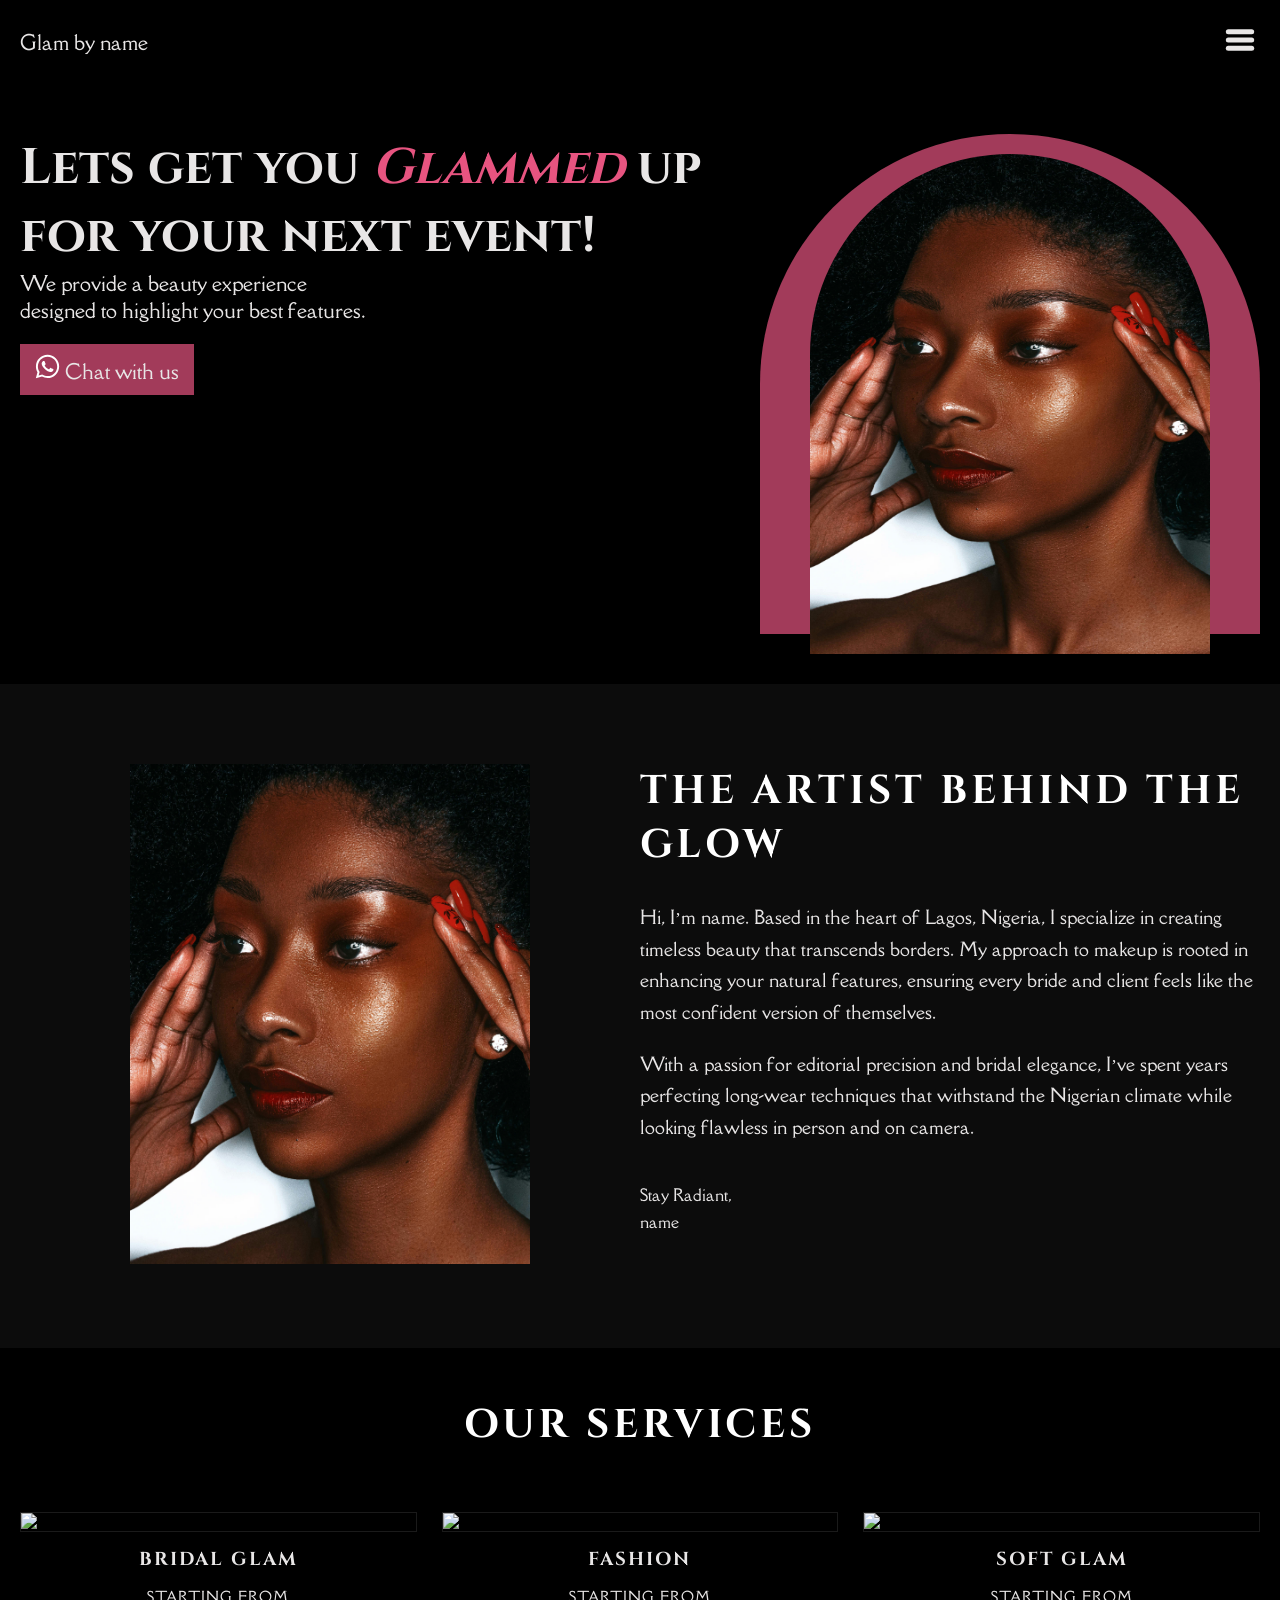
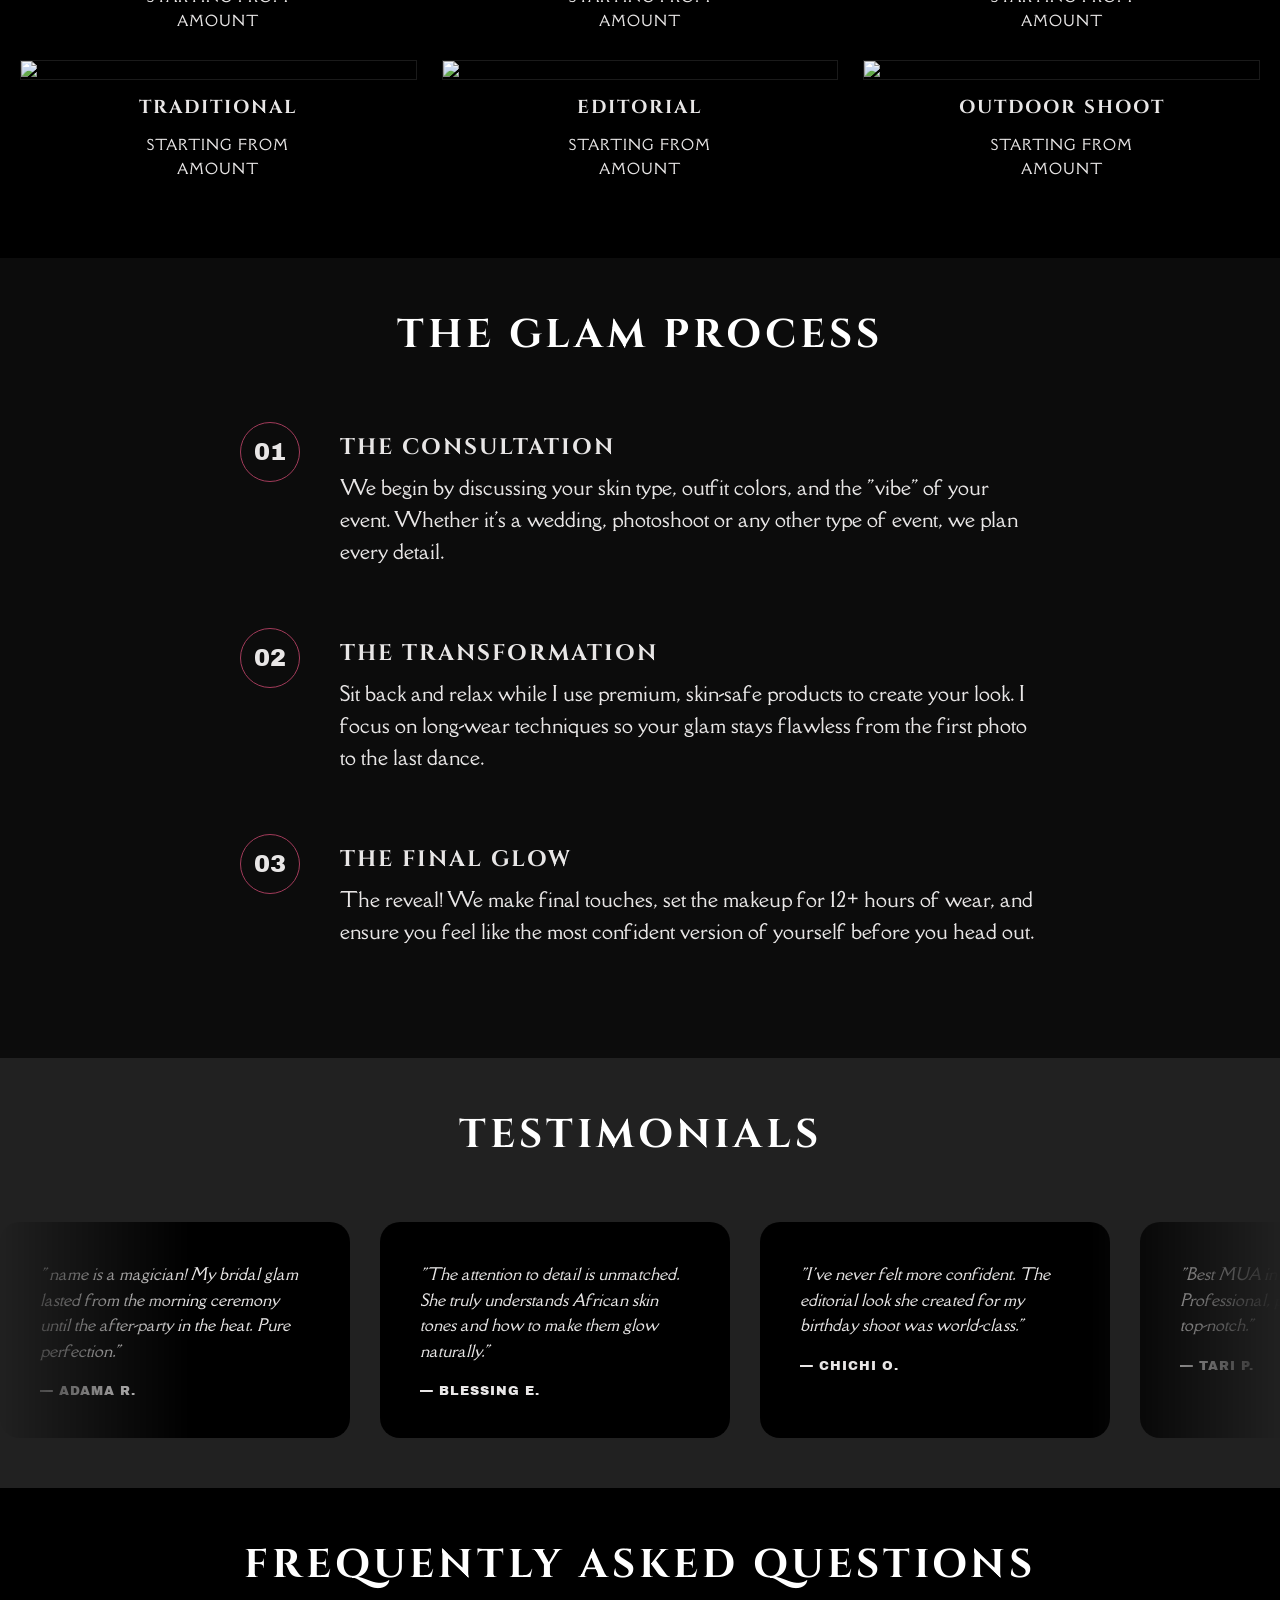
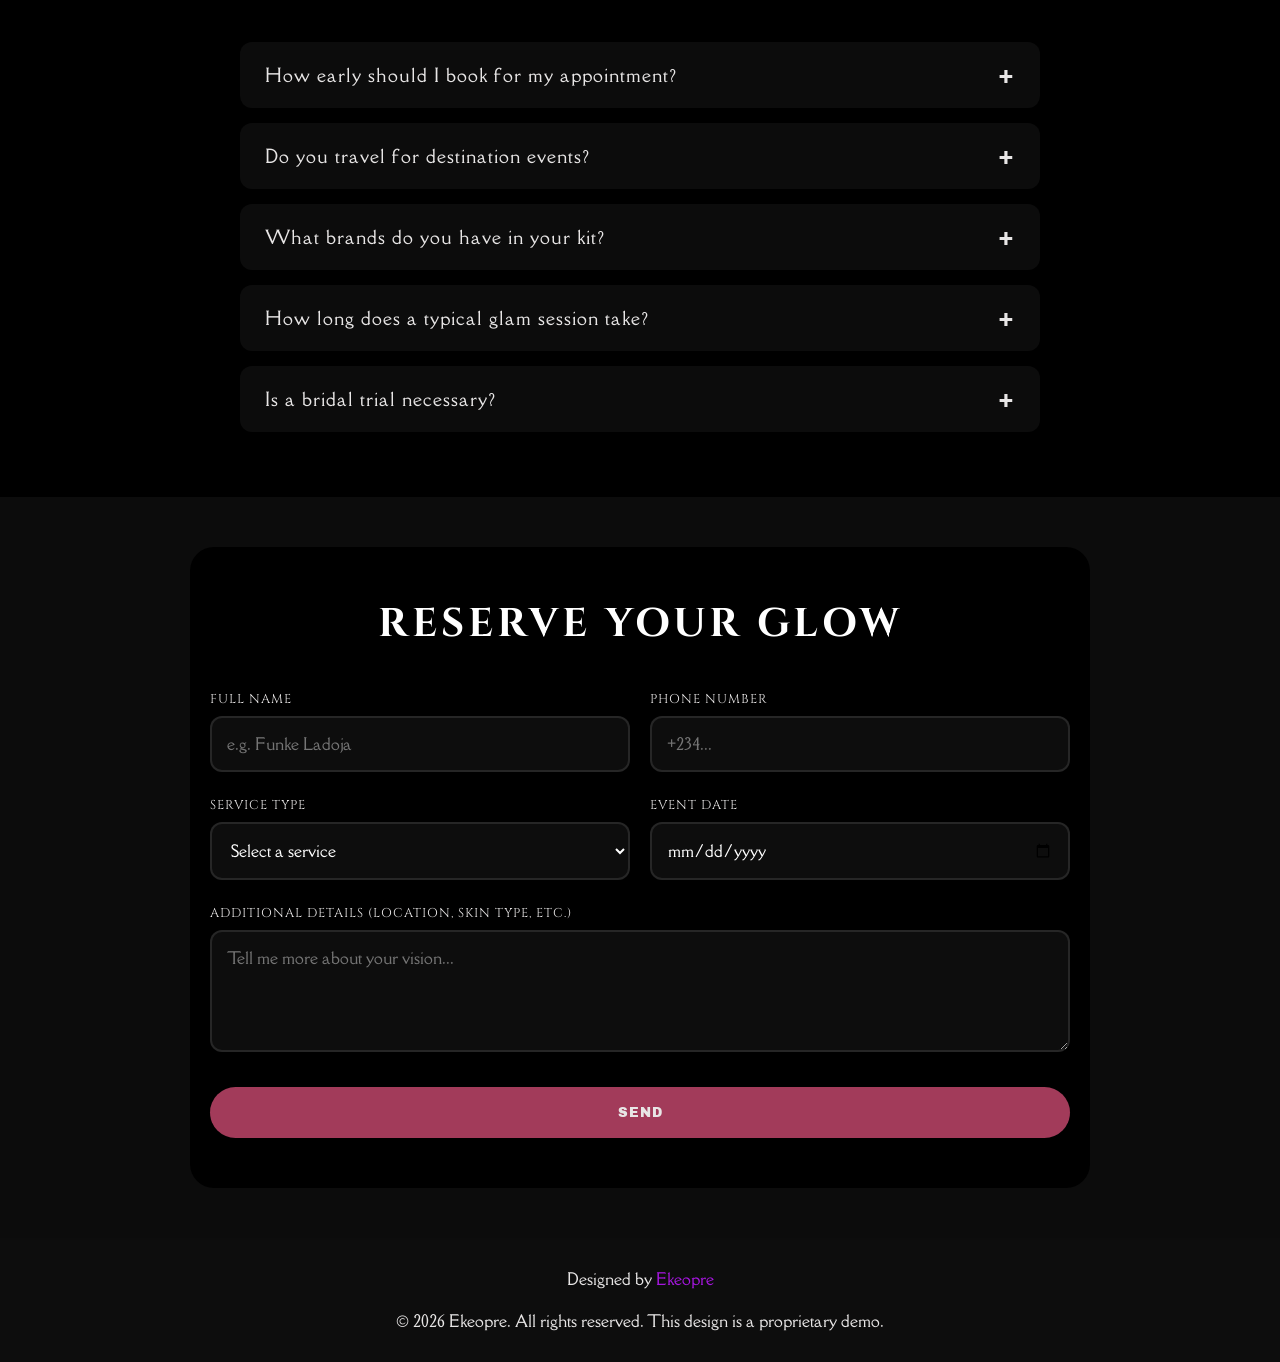
==== commit 0553cc6b: "made details close depending on state of each other" ====
--- a/index.html
+++ b/index.html
@@ -11,7 +11,7 @@
     <meta name="keywords" content="make up artist" />
     <title>Glam by Name| Professional Makeup Artist Destination MUA</title>
     <meta property="og:type" content="website" />
-    <meta property="og:url" content="https://glambylola.vercel.app/" />
+    <meta property="og:url" content="https://makeup-vu.vercel.app/" />
     <meta property="og:title" content="Glam by Name" />
     <meta property="og:description" content="Glam by Name" />
     <meta
@@ -235,12 +235,15 @@
         >
           <div class="container about-flex">
             <div class="about-image-container headline">
-              <div class="about-arch">
-                <img
+              <picture class="about-arch">
+                <img class="about-img"
+                  width=250px;
+                  height=350px;
                   src="./assets/img/tee-portrait.avif"
+                  loading="lazy"
                   alt=" name, the lead makeup artist, applying finishing touches to a bridal look"
                 />
-              </div>
+              </picture>
             </div>
             <div class="about-text">
               <h2 id="about-heading" class="section-title headline">
--- a/css/styles.css
+++ b/css/styles.css
@@ -119,6 +119,12 @@
 
 h2 {
   color: var(--white);
+}
+
+img.about-img {
+  max-width: 100%;
+  height: auto;      /* Maintains the aspect ratio automatically */
+  object-fit: cover;
 }
 
 footer {
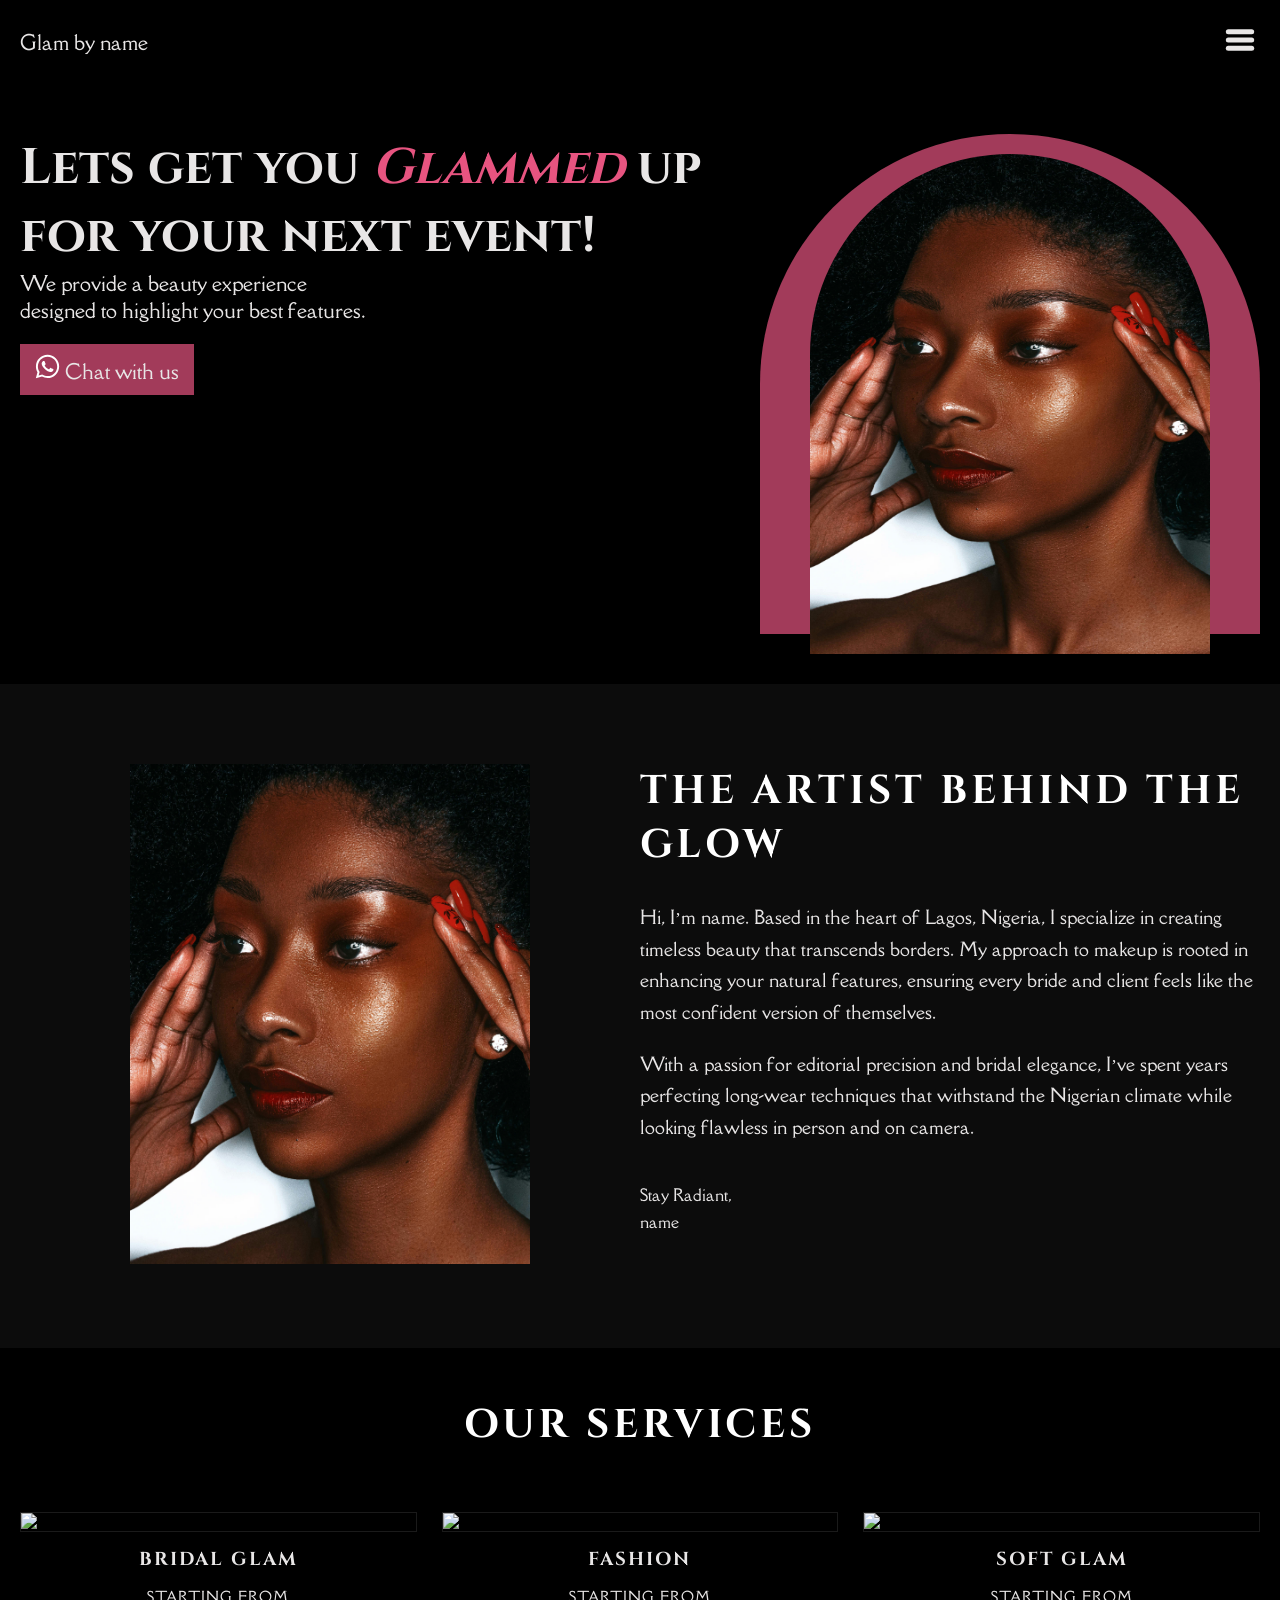
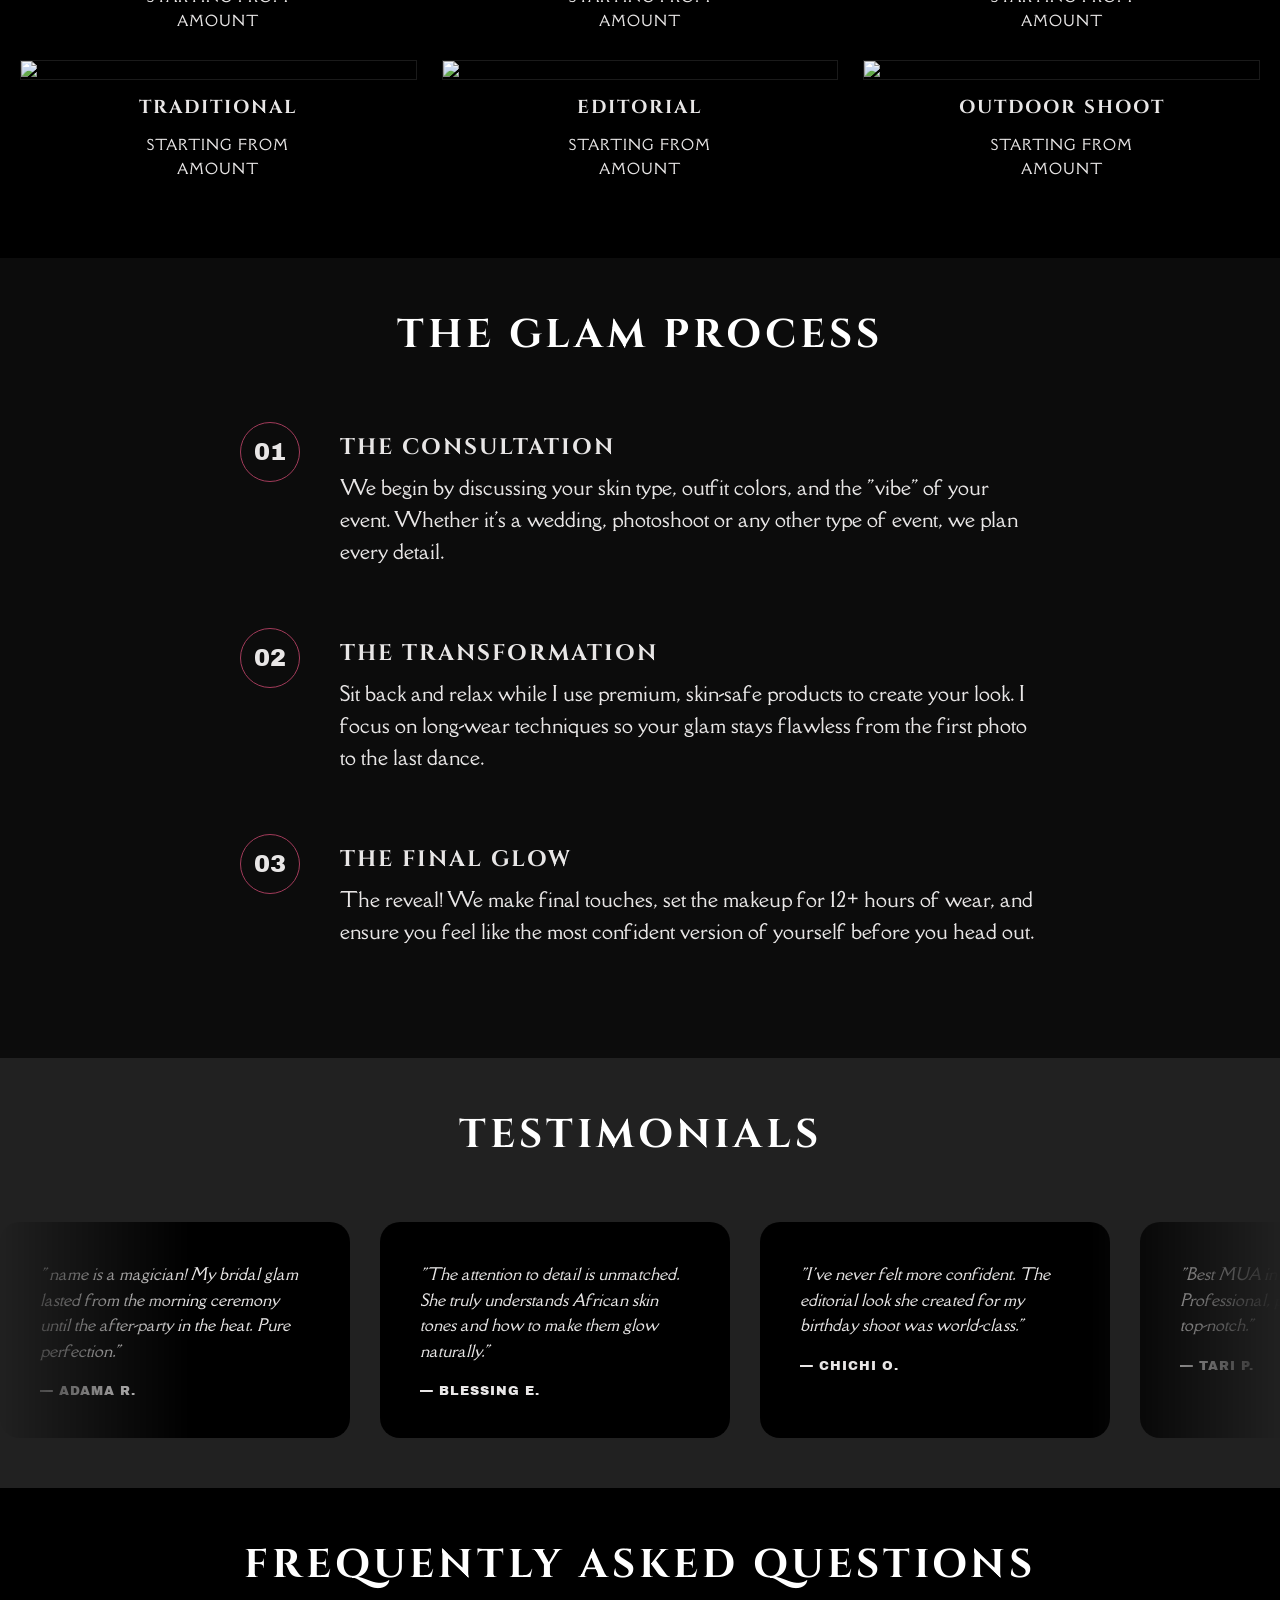
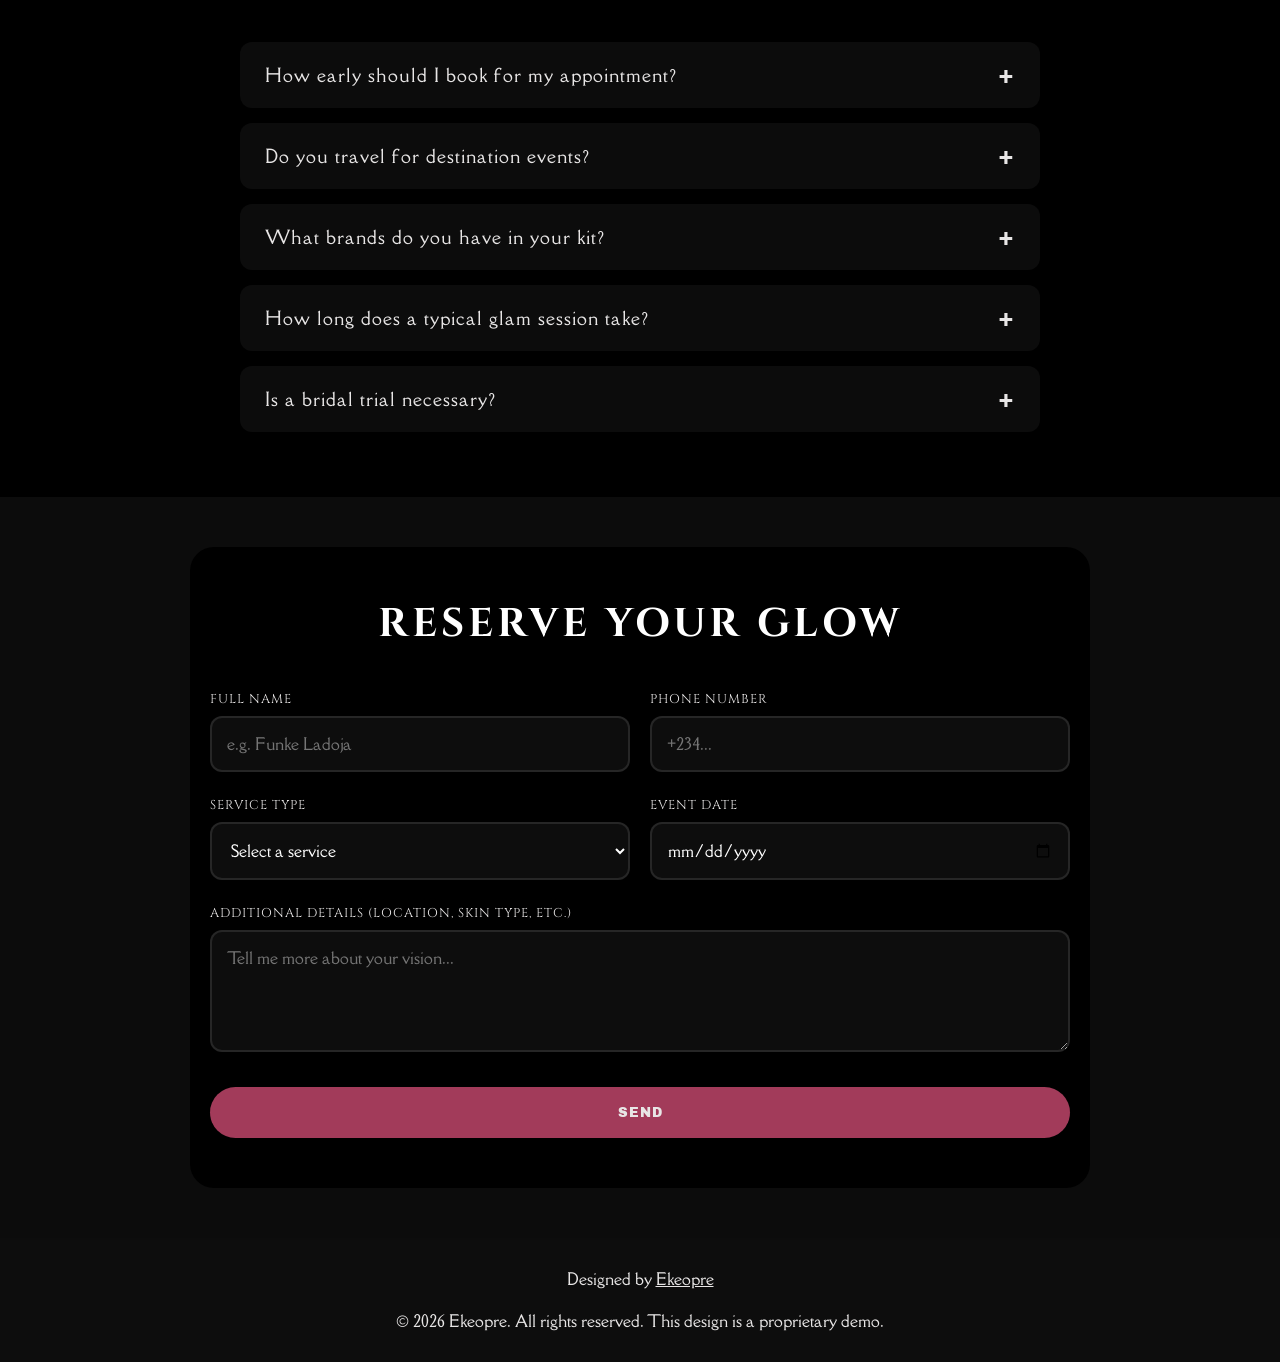
==== commit cd864f0e: "changed footer link color" ====
--- a/index.html
+++ b/index.html
@@ -237,10 +237,9 @@
             <div class="about-image-container headline">
               <picture class="about-arch">
                 <img class="about-img"
-                  width=250px;
-                  height=350px;
+                  width=250px
+                  height=350px
                   src="./assets/img/tee-portrait.avif"
-                  loading="lazy"
                   alt=" name, the lead makeup artist, applying finishing touches to a bridal look"
                 />
               </picture>
--- a/css/styles.css
+++ b/css/styles.css
@@ -895,7 +895,8 @@
 }
 
 footer p a {
-  color: rgb(166, 22, 223);
+  color: var(--white);
+  text-decoration: underline;
 }
 
 /* ==========================================
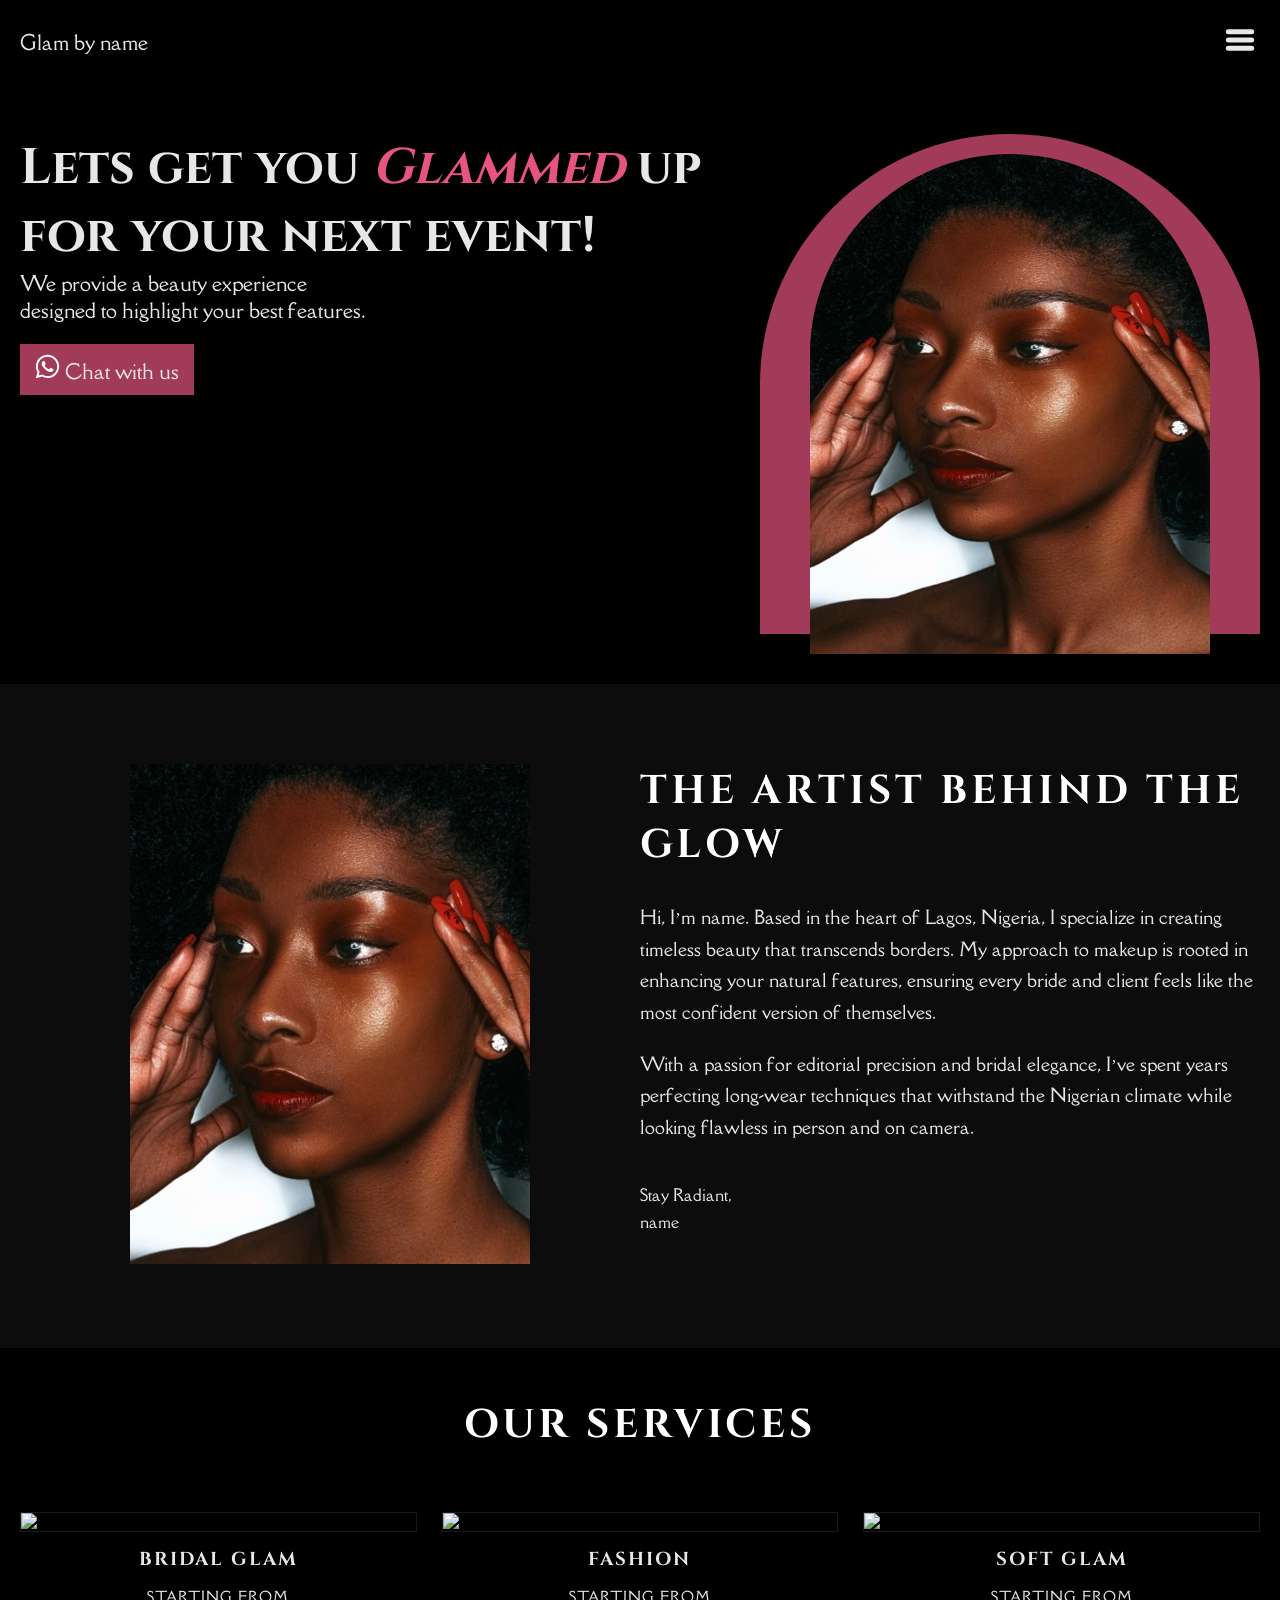
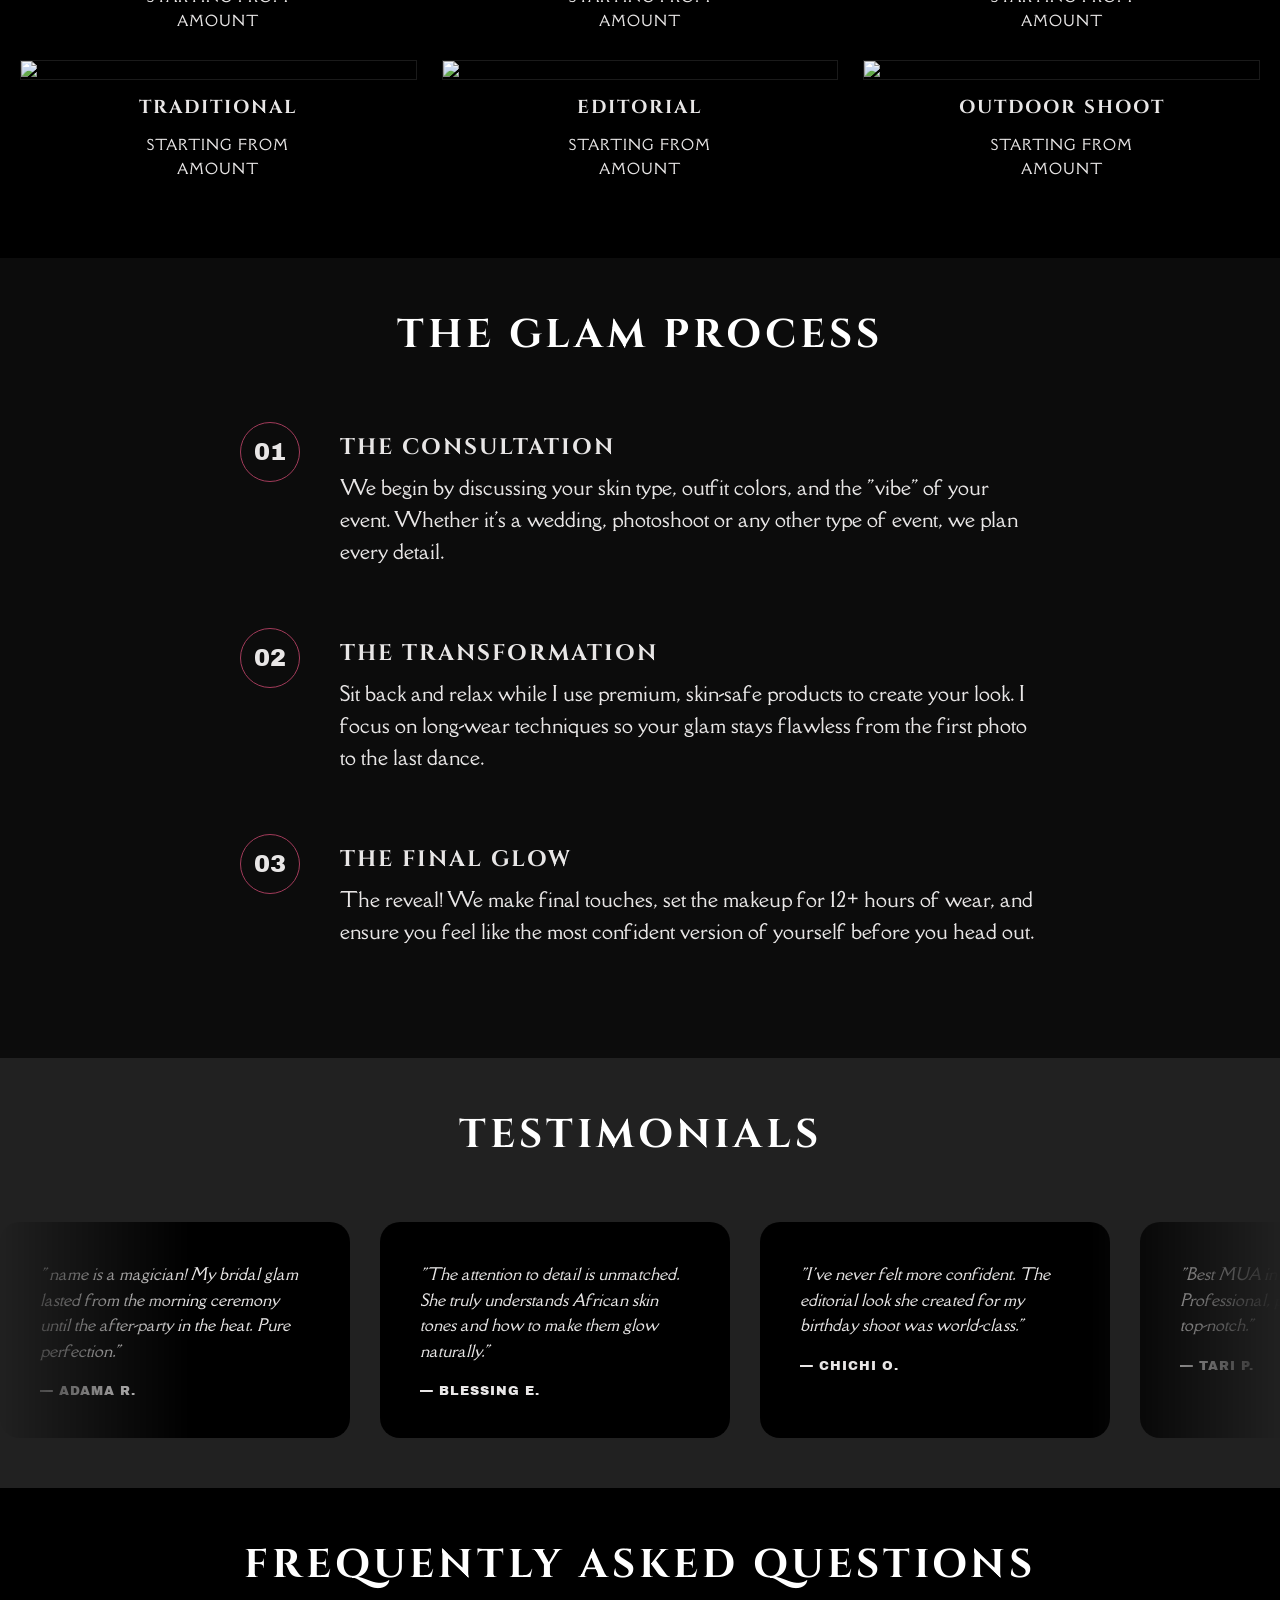
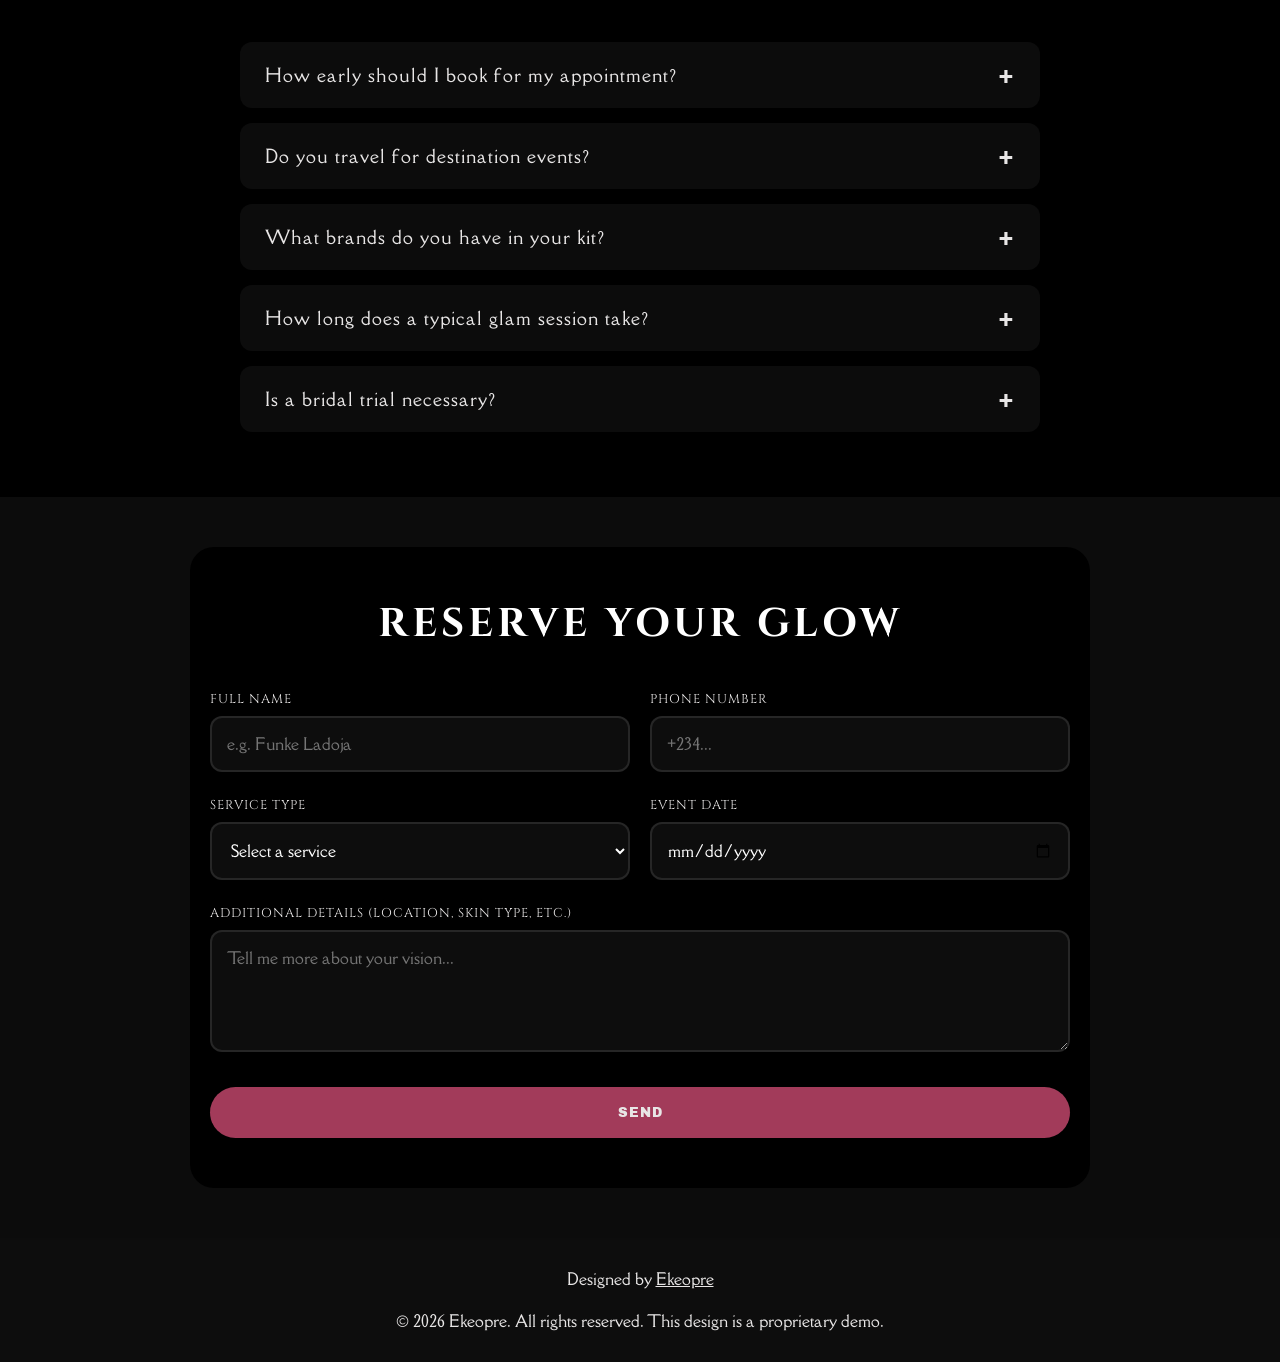
==== commit ab1b289c: "added srcset for image selection" ====
--- a/index.html
+++ b/index.html
@@ -211,7 +211,13 @@
 
           <div class="profile-frame downward-d">
             <img
-              src="./assets/img/tee-portrait.avif"
+             src="./assets/img/tee-portrait-mobile.jpg"
+                    srcset="./assets/img/tee-portrait-mobile.jpg 300w,
+                            ./assets/img/tee-portrait-medium.jpg 600w,
+                            ./assets/img/tee-portrait-desktop.jpg 1200w"
+                    sizes="(max-width: 600px) 250px, 300px"
+                    width="250"
+                    height="376"
               alt="Glams by Name professional portrait"
             />
             <span class="sr-only"
@@ -237,9 +243,13 @@
             <div class="about-image-container headline">
               <picture class="about-arch">
                 <img class="about-img"
-                  width=250px
-                  height=350px
-                  src="./assets/img/tee-portrait.avif"
+                  src="./assets/img/tee-portrait-mobile.jpg"
+                    srcset="./assets/img/tee-portrait-mobile.jpg 300w,
+                            ./assets/img/tee-portrait-medium.jpg 600w,
+                            ./assets/img/tee-portrait-desktop.jpg 1200w"
+                    sizes="(max-width: 600px) 250px, 300px"
+                    width="250"
+                    height="376"
                   alt=" name, the lead makeup artist, applying finishing touches to a bridal look"
                 />
               </picture>
--- a/css/fonts.css
+++ b/css/fonts.css
@@ -1,138 +1,4 @@
 /* Generated by Font Squirrel (http://www.fontsquirrel.com) */
-
-/*
- * Open Sans
-================================================================================ */
-@font-face {
-  font-family: "opensans-regular";
-  src: url("fonts/opensans/OpenSans-Regular-webfont.eot");
-  src:
-    url("fonts/opensans/OpenSans-Regular-webfont.eot?#iefix")
-      format("embedded-opentype"),
-    url("fonts/opensans/OpenSans-Regular-webfont.woff") format("woff"),
-    url("fonts/opensans/OpenSans-Regular-webfont.ttf") format("truetype"),
-    url("fonts/opensans/OpenSans-Regular-webfont.svg#open_sansregular")
-      format("svg");
-  font-weight: normal;
-  font-style: normal;
-}
-@font-face {
-  font-family: "opensans-italic";
-  src: url("fonts/opensans/OpenSans-Italic-webfont.eot");
-  src:
-    url("fonts/opensans/OpenSans-Italic-webfont.eot?#iefix")
-      format("embedded-opentype"),
-    url("fonts/opensans/OpenSans-Italic-webfont.woff") format("woff"),
-    url("fonts/opensans/OpenSans-Italic-webfont.ttf") format("truetype"),
-    url("fonts/opensans/OpenSans-Italic-webfont.svg#open_sansitalic")
-      format("svg");
-  font-weight: normal;
-  font-style: normal;
-}
-@font-face {
-  font-family: "opensans-light";
-  src: url("fonts/opensans/OpenSans-Light-webfont.eot");
-  src:
-    url("fonts/opensans/OpenSans-Light-webfont.eot?#iefix")
-      format("embedded-opentype"),
-    url("fonts/opensans/OpenSans-Light-webfont.woff") format("woff"),
-    url("fonts/opensans/OpenSans-Light-webfont.ttf") format("truetype"),
-    url("fonts/opensans/OpenSans-Light-webfont.svg#open_sanslight")
-      format("svg");
-  font-weight: normal;
-  font-style: normal;
-}
-@font-face {
-  font-family: "opensans-light-italic";
-  src: url("fonts/opensans/OpenSans-LightItalic-webfont.eot");
-  src:
-    url("fonts/opensans/OpenSans-LightItalic-webfont.eot?#iefix")
-      format("embedded-opentype"),
-    url("fonts/opensans/OpenSans-LightItalic-webfont.woff") format("woff"),
-    url("fonts/opensans/OpenSans-LightItalic-webfont.ttf") format("truetype"),
-    url("fonts/opensans/OpenSans-LightItalic-webfont.svg#open_sanslight_italic")
-      format("svg");
-  font-weight: normal;
-  font-style: normal;
-}
-@font-face {
-  font-family: "opensans-semibold";
-  src: url("fonts/opensans/OpenSans-Semibold-webfont.eot");
-  src:
-    url("fonts/opensans/OpenSans-Semibold-webfont.eot?#iefix")
-      format("embedded-opentype"),
-    url("fonts/opensans/OpenSans-Semibold-webfont.woff") format("woff"),
-    url("fonts/opensans/OpenSans-Semibold-webfont.ttf") format("truetype"),
-    url("fonts/opensans/OpenSans-Semibold-webfont.svg#open_sanssemibold")
-      format("svg");
-  font-weight: normal;
-  font-style: normal;
-}
-@font-face {
-  font-family: "opensans-semibold-italic";
-  src: url("fonts/opensans/OpenSans-SemiboldItalic-webfont.eot");
-  src:
-    url("fonts/opensans/OpenSans-SemiboldItalic-webfont.eot?#iefix")
-      format("embedded-opentype"),
-    url("fonts/opensans/OpenSans-SemiboldItalic-webfont.woff") format("woff"),
-    url("fonts/opensans/OpenSans-SemiboldItalic-webfont.ttf") format("truetype"),
-    url("fonts/opensans/OpenSans-SemiboldItalic-webfont.svg#open_sanssemibold_italic")
-      format("svg");
-  font-weight: normal;
-  font-style: normal;
-}
-@font-face {
-  font-family: "opensans-bold";
-  src: url("fonts/opensans/OpenSans-Bold-webfont.eot");
-  src:
-    url("fonts/opensans/OpenSans-Bold-webfont.eot?#iefix")
-      format("embedded-opentype"),
-    url("fonts/opensans/OpenSans-Bold-webfont.woff") format("woff"),
-    url("fonts/opensans/OpenSans-Bold-webfont.ttf") format("truetype"),
-    url("fonts/opensans/OpenSans-Bold-webfont.svg#open_sansbold") format("svg");
-  font-weight: normal;
-  font-style: normal;
-}
-@font-face {
-  font-family: "opensans-bold-italic";
-  src: url("fonts/opensans/OpenSans-BoldItalic-webfont.eot");
-  src:
-    url("fonts/opensans/OpenSans-BoldItalic-webfont.eot?#iefix")
-      format("embedded-opentype"),
-    url("fonts/opensans/OpenSans-BoldItalic-webfont.woff") format("woff"),
-    url("fonts/opensans/OpenSans-BoldItalic-webfont.ttf") format("truetype"),
-    url("fonts/opensans/OpenSans-BoldItalic-webfont.svg#open_sansbold_italic")
-      format("svg");
-  font-weight: normal;
-  font-style: normal;
-}
-@font-face {
-  font-family: "opensans-extrabold";
-  src: url("fonts/opensans/OpenSans-ExtraBold-webfont.eot");
-  src:
-    url("fonts/opensans/OpenSans-ExtraBold-webfont.eot?#iefix")
-      format("embedded-opentype"),
-    url("fonts/opensans/OpenSans-ExtraBold-webfont.woff") format("woff"),
-    url("fonts/opensans/OpenSans-ExtraBold-webfont.ttf") format("truetype"),
-    url("fonts/opensans/OpenSans-ExtraBold-webfont.svg#open_sansextrabold")
-      format("svg");
-  font-weight: normal;
-  font-style: normal;
-}
-@font-face {
-  font-family: "opensans-extrabold-italic";
-  src: url("fonts/opensans/OpenSans-ExtraBoldItalic-webfont.eot");
-  src:
-    url("fonts/opensans/OpenSans-ExtraBoldItalic-webfont.eot?#iefix")
-      format("embedded-opentype"),
-    url("fonts/opensans/OpenSans-ExtraBoldItalic-webfont.woff") format("woff"),
-    url("fonts/opensans/OpenSans-ExtraBoldItalic-webfont.ttf")
-      format("truetype"),
-    url("fonts/opensans/OpenSans-ExtraBoldItalic-webfont.svg#open_sansextrabold_italic")
-      format("svg");
-  font-weight: normal;
-  font-style: normal;
-}
 
 /*
  * Libre Baskerville
@@ -166,6 +32,7 @@
       format("svg");
   font-weight: normal;
   font-style: normal;
+  font-display: swap;
 }
 @font-face {
   font-family: "librebaskerville-regular";
@@ -181,6 +48,8 @@
       format("svg");
   font-weight: normal;
   font-style: normal;
+
+  font-display: swap;
 }
 
 /*
@@ -209,6 +78,8 @@
   font-style: normal;
   font-weight: 400;
   src: url('../assets/fonts/della-respira-v24-latin-regular.woff2') format('woff2'); /* Chrome 36+, Opera 23+, Firefox 39+, Safari 12+, iOS 10+ */
+
+  font-display: swap;
 }
 
 
@@ -219,6 +90,8 @@
   font-style: normal;
   font-weight: 400;
   src: url('../assets/fonts/archivo-black-v23-latin-regular.woff2') format('woff2'); /* Chrome 36+, Opera 23+, Firefox 39+, Safari 12+, iOS 10+ */
+
+  font-display: swap;
 }
 
 
